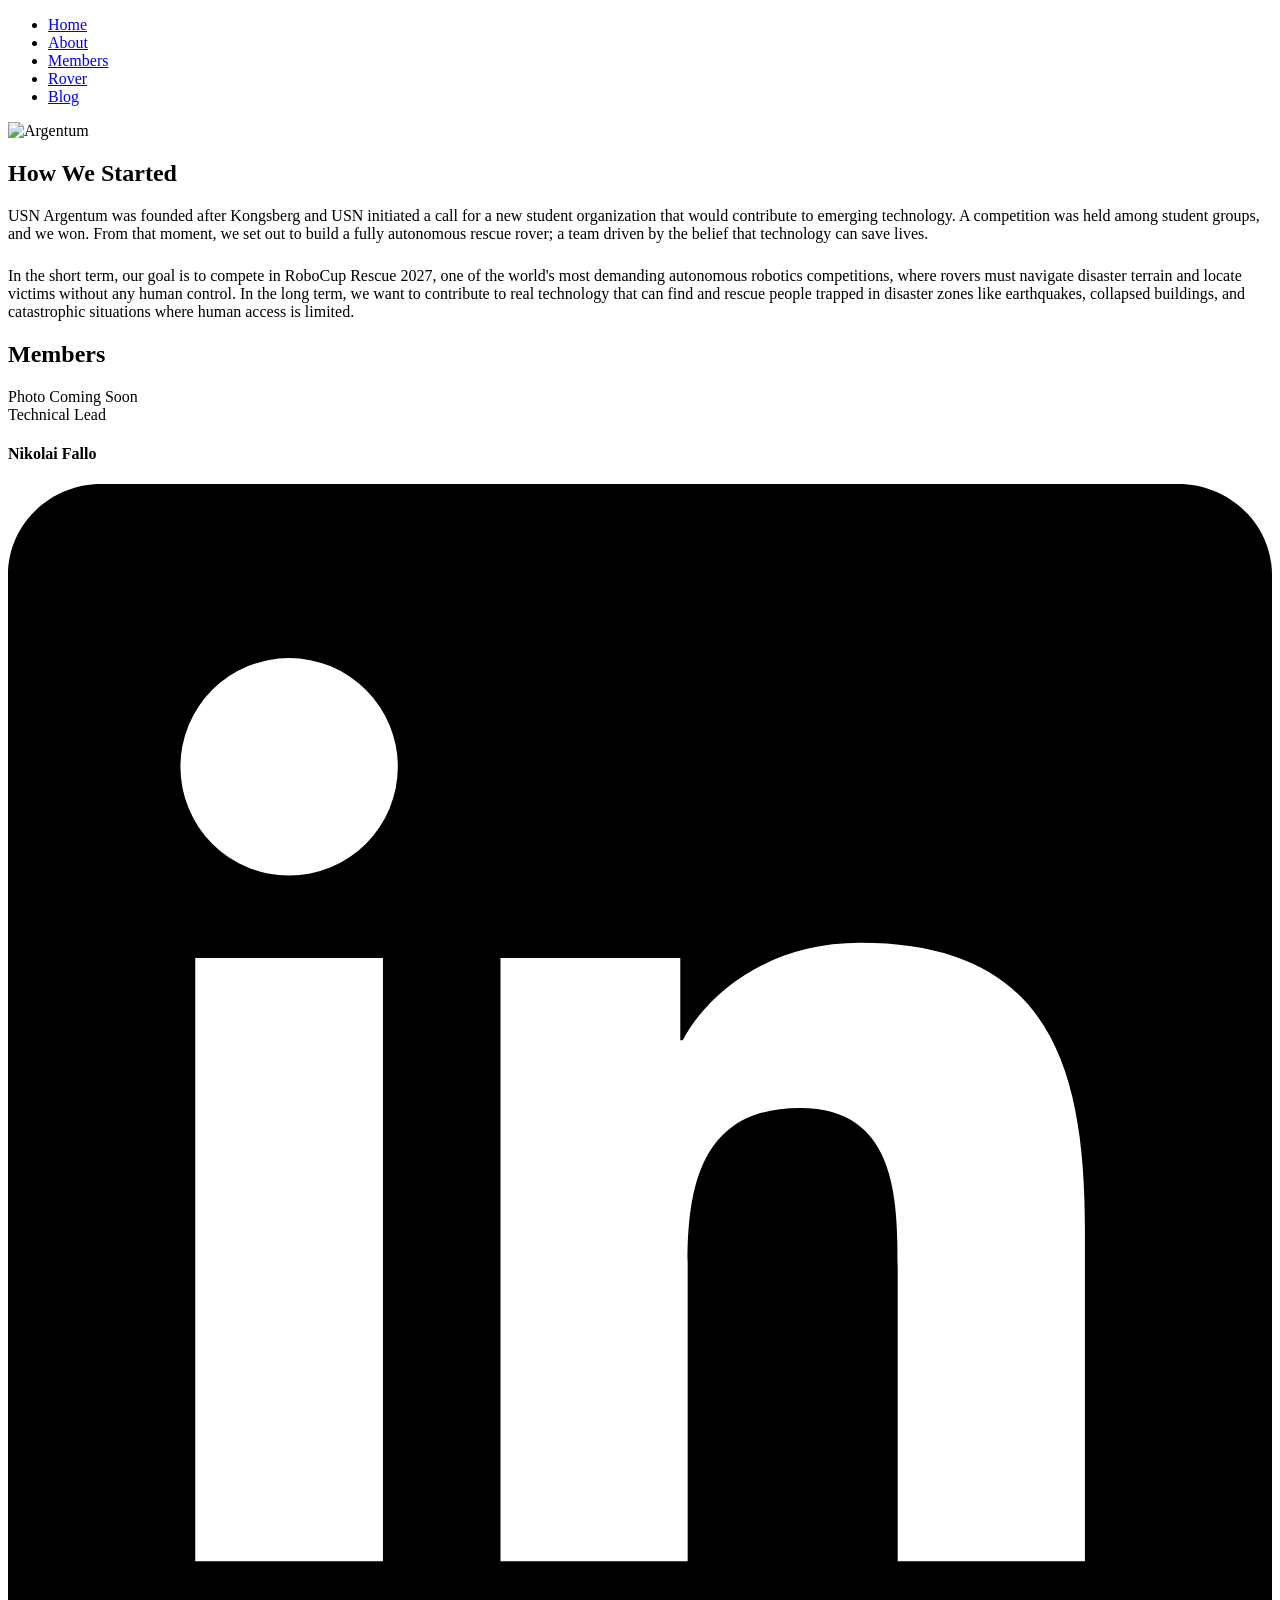
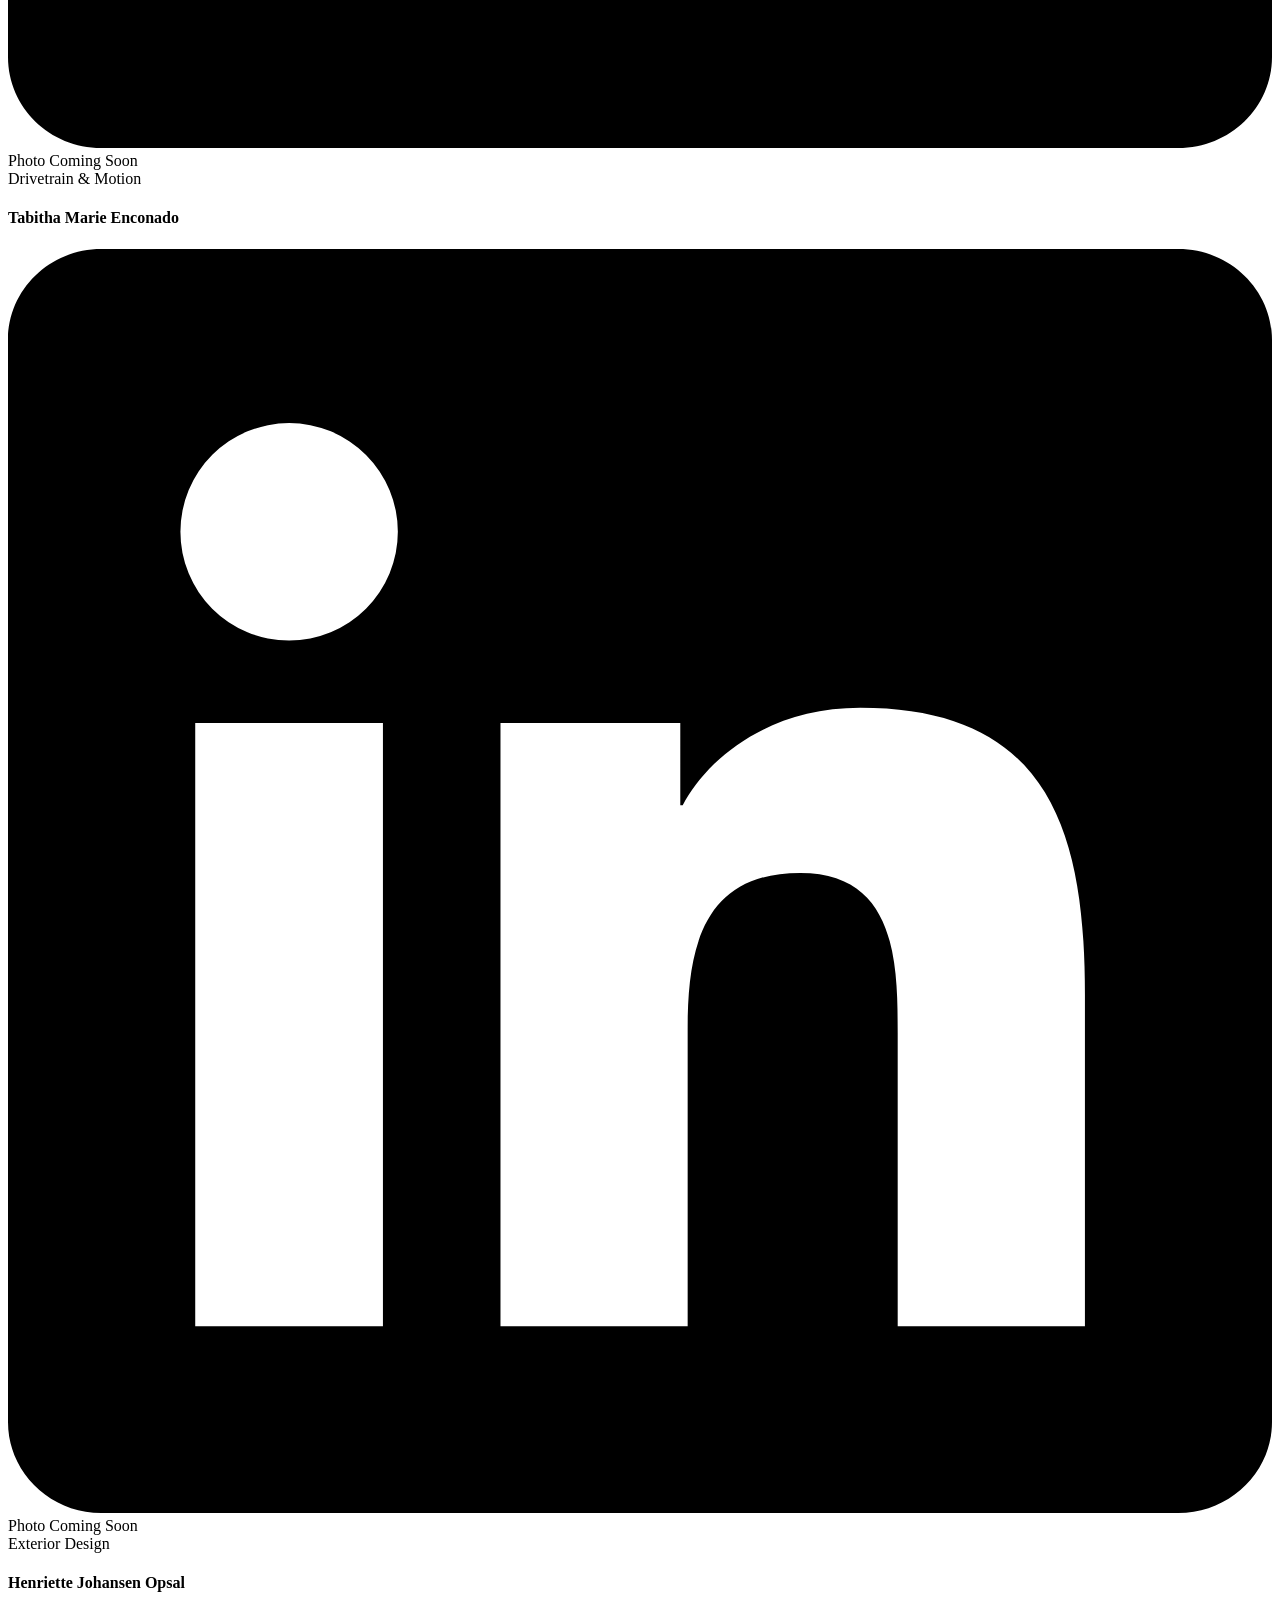
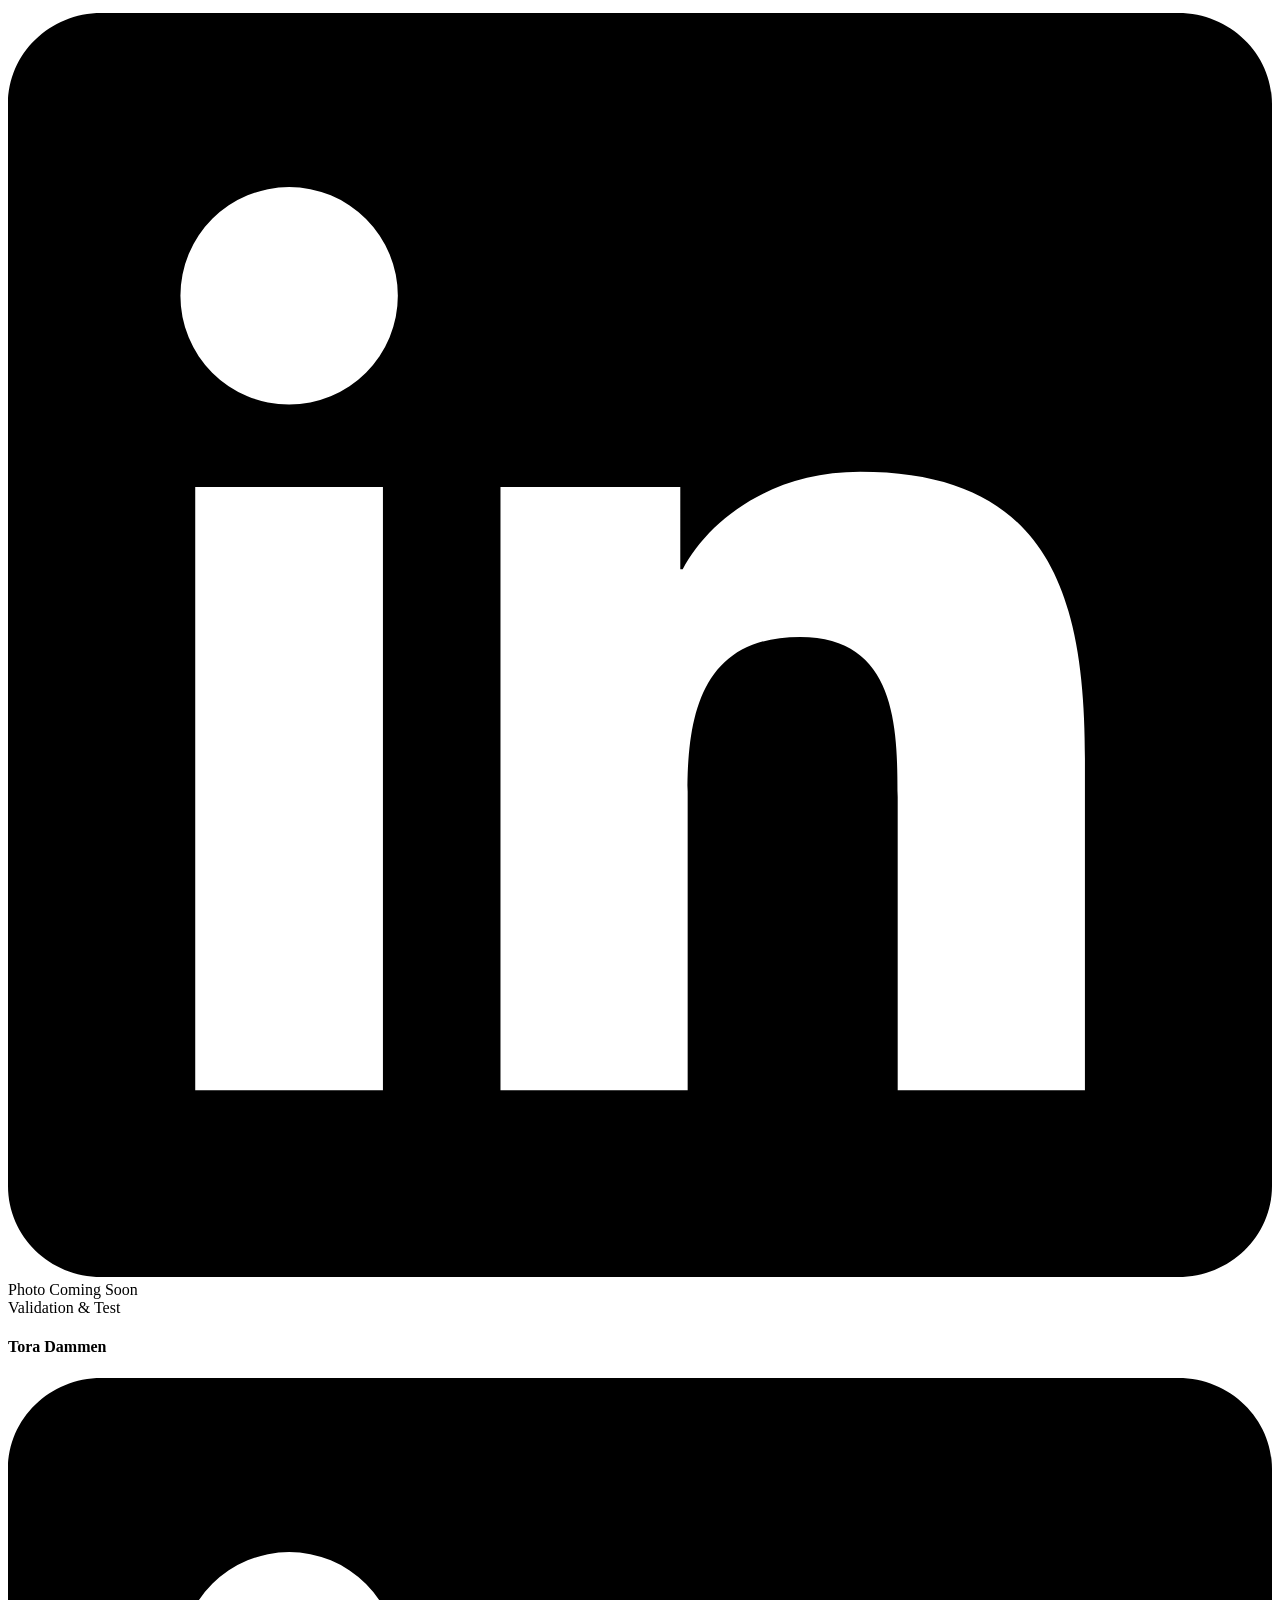
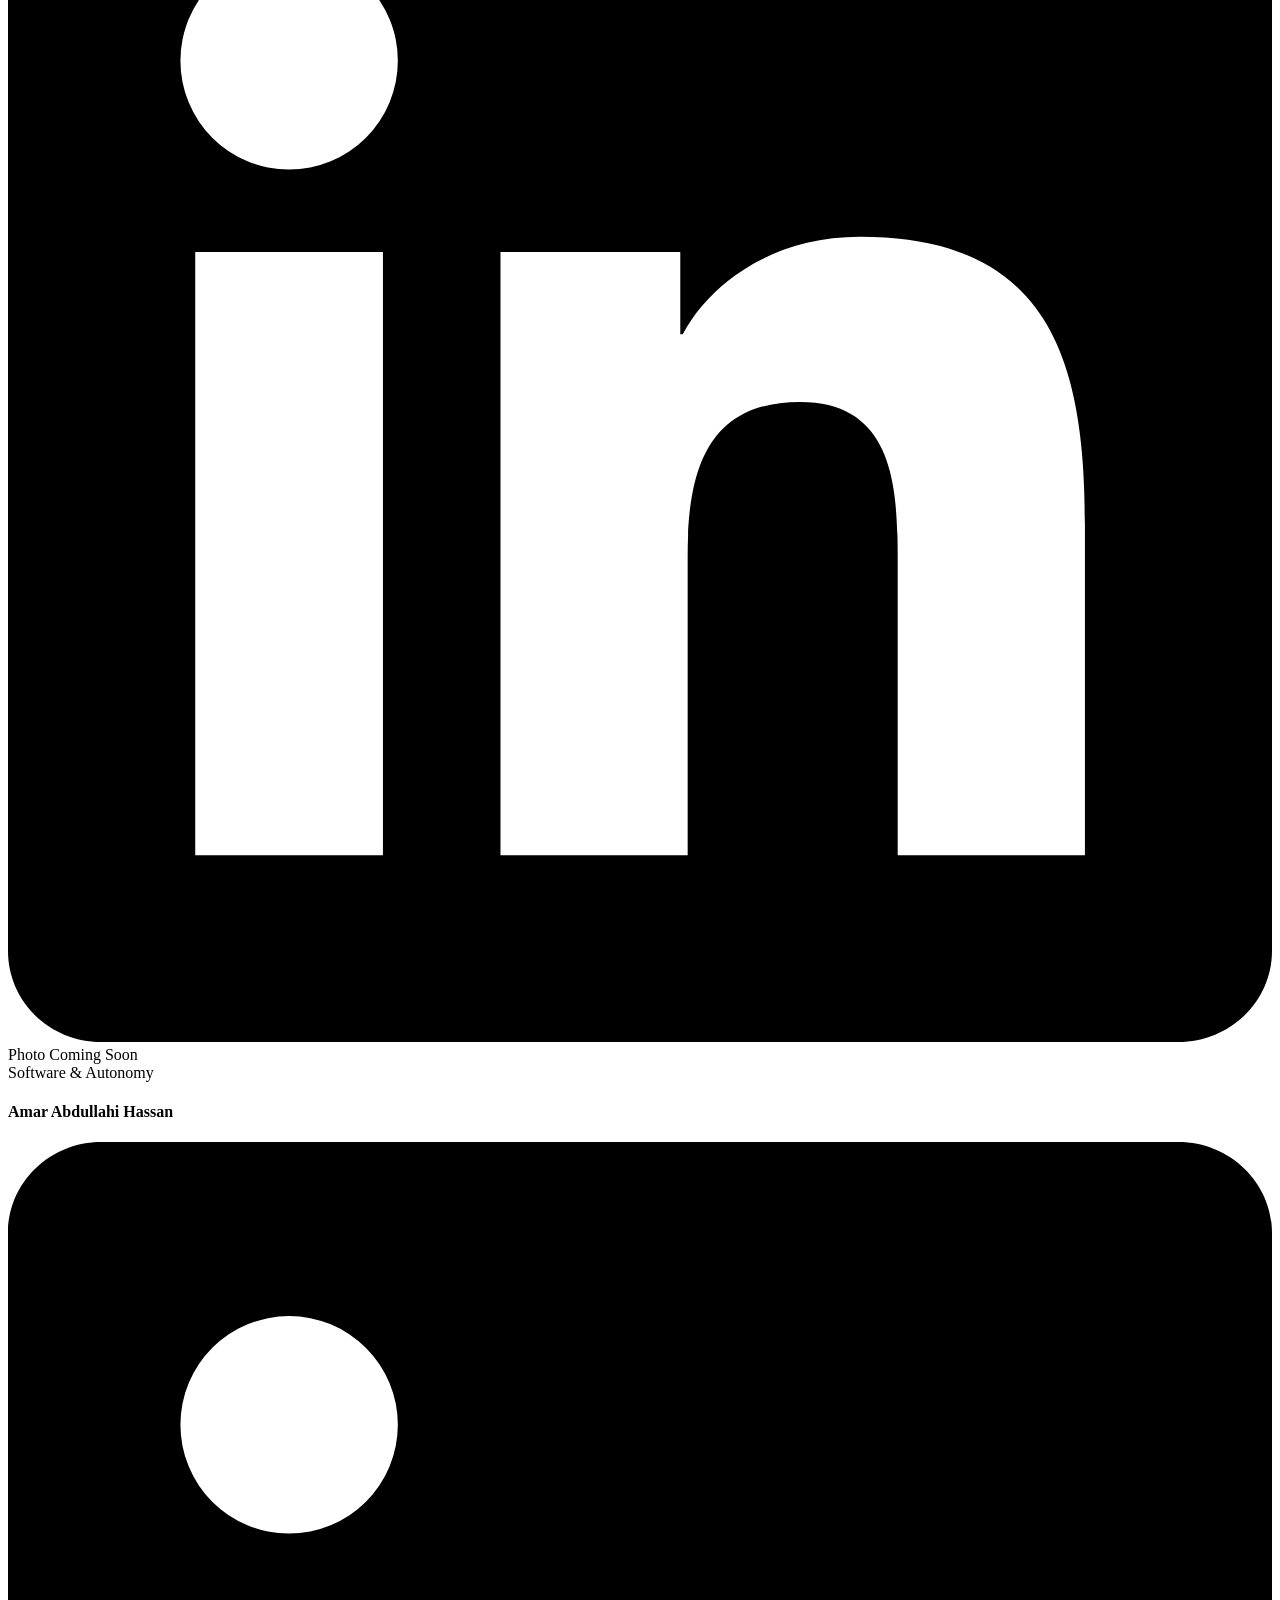
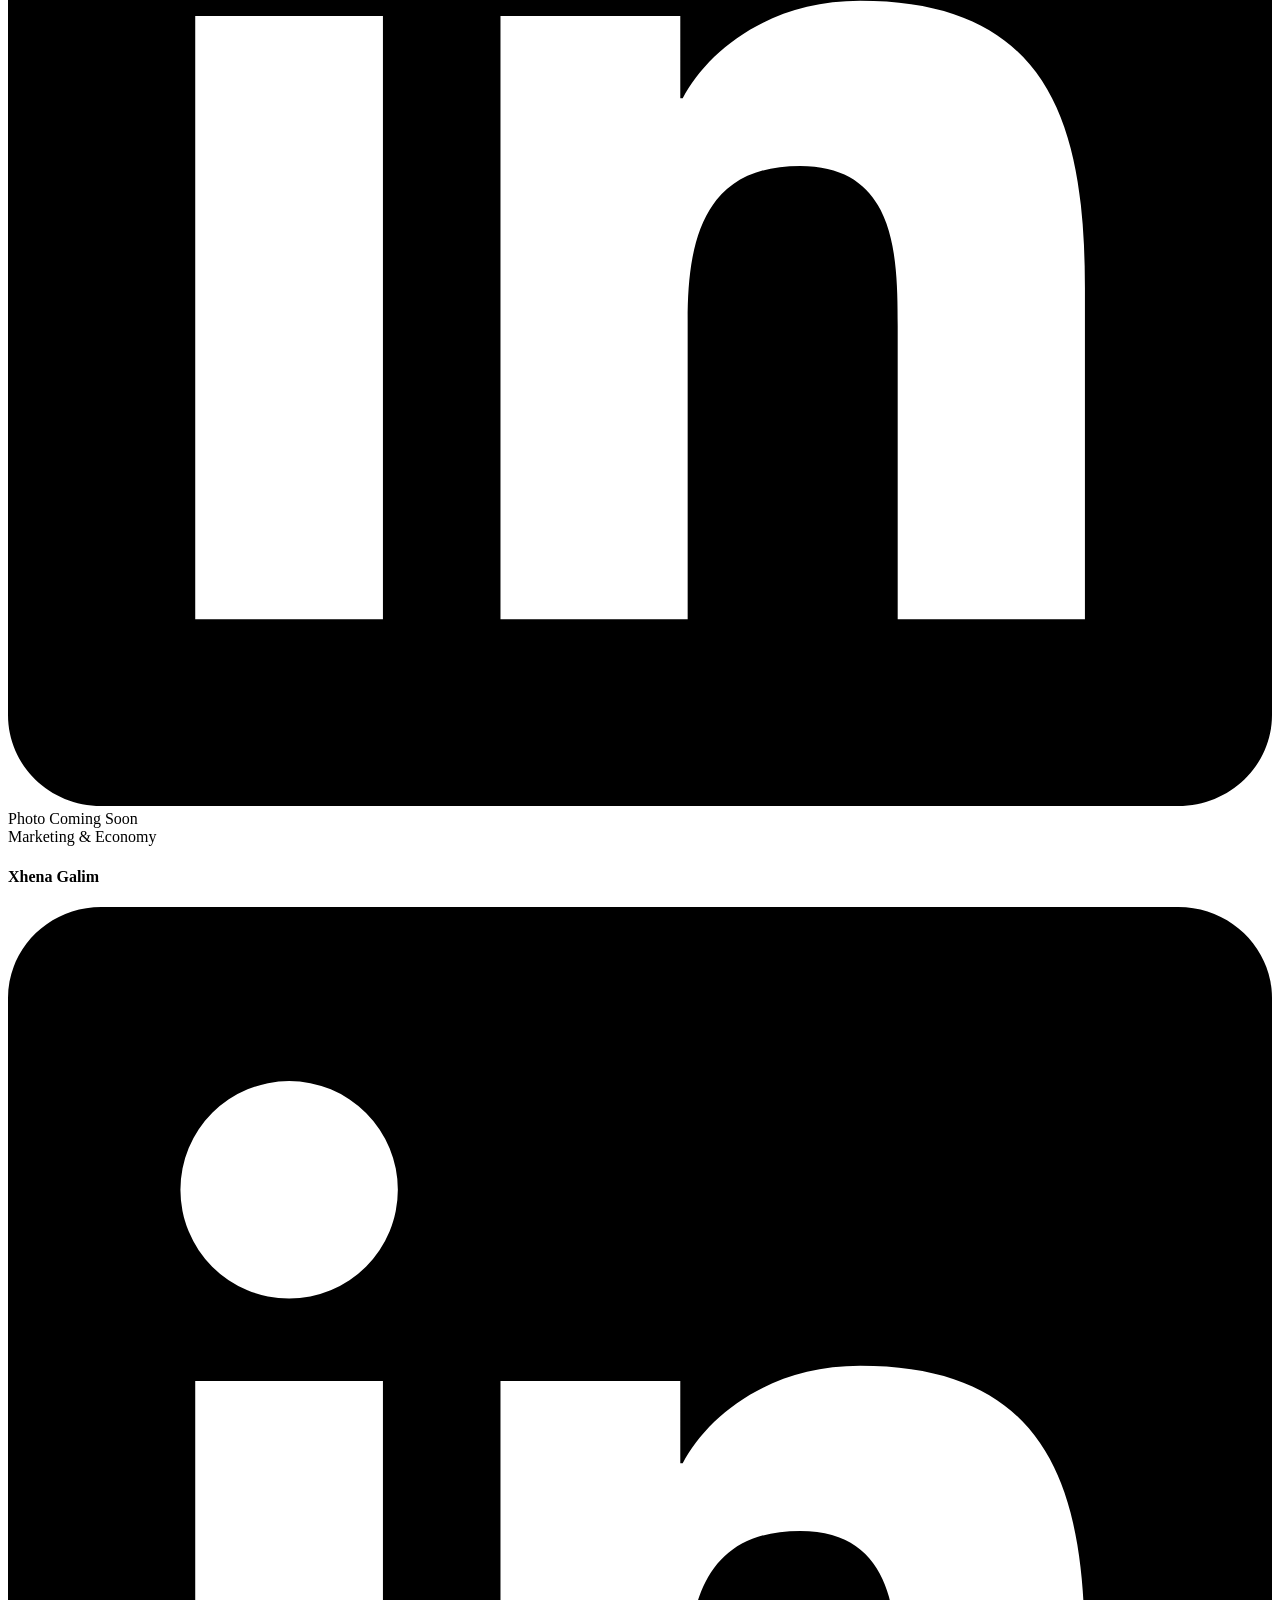
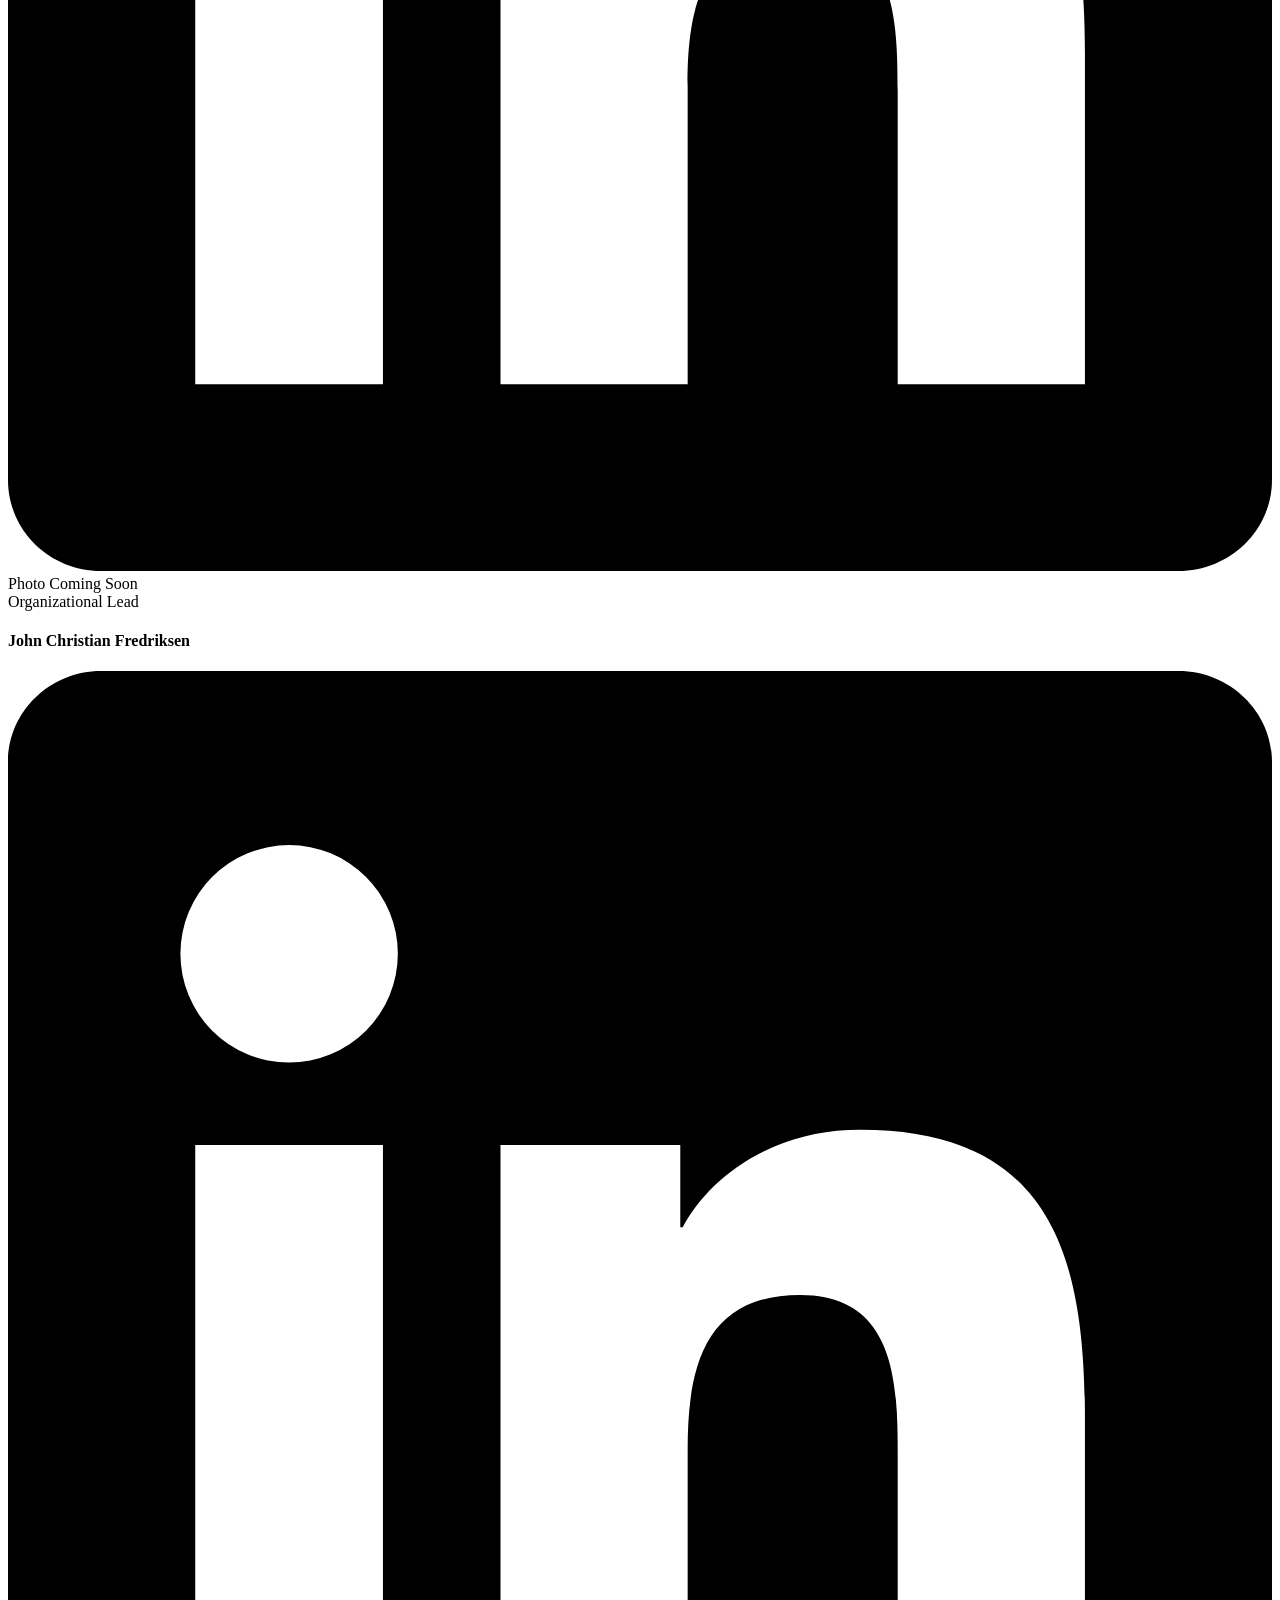
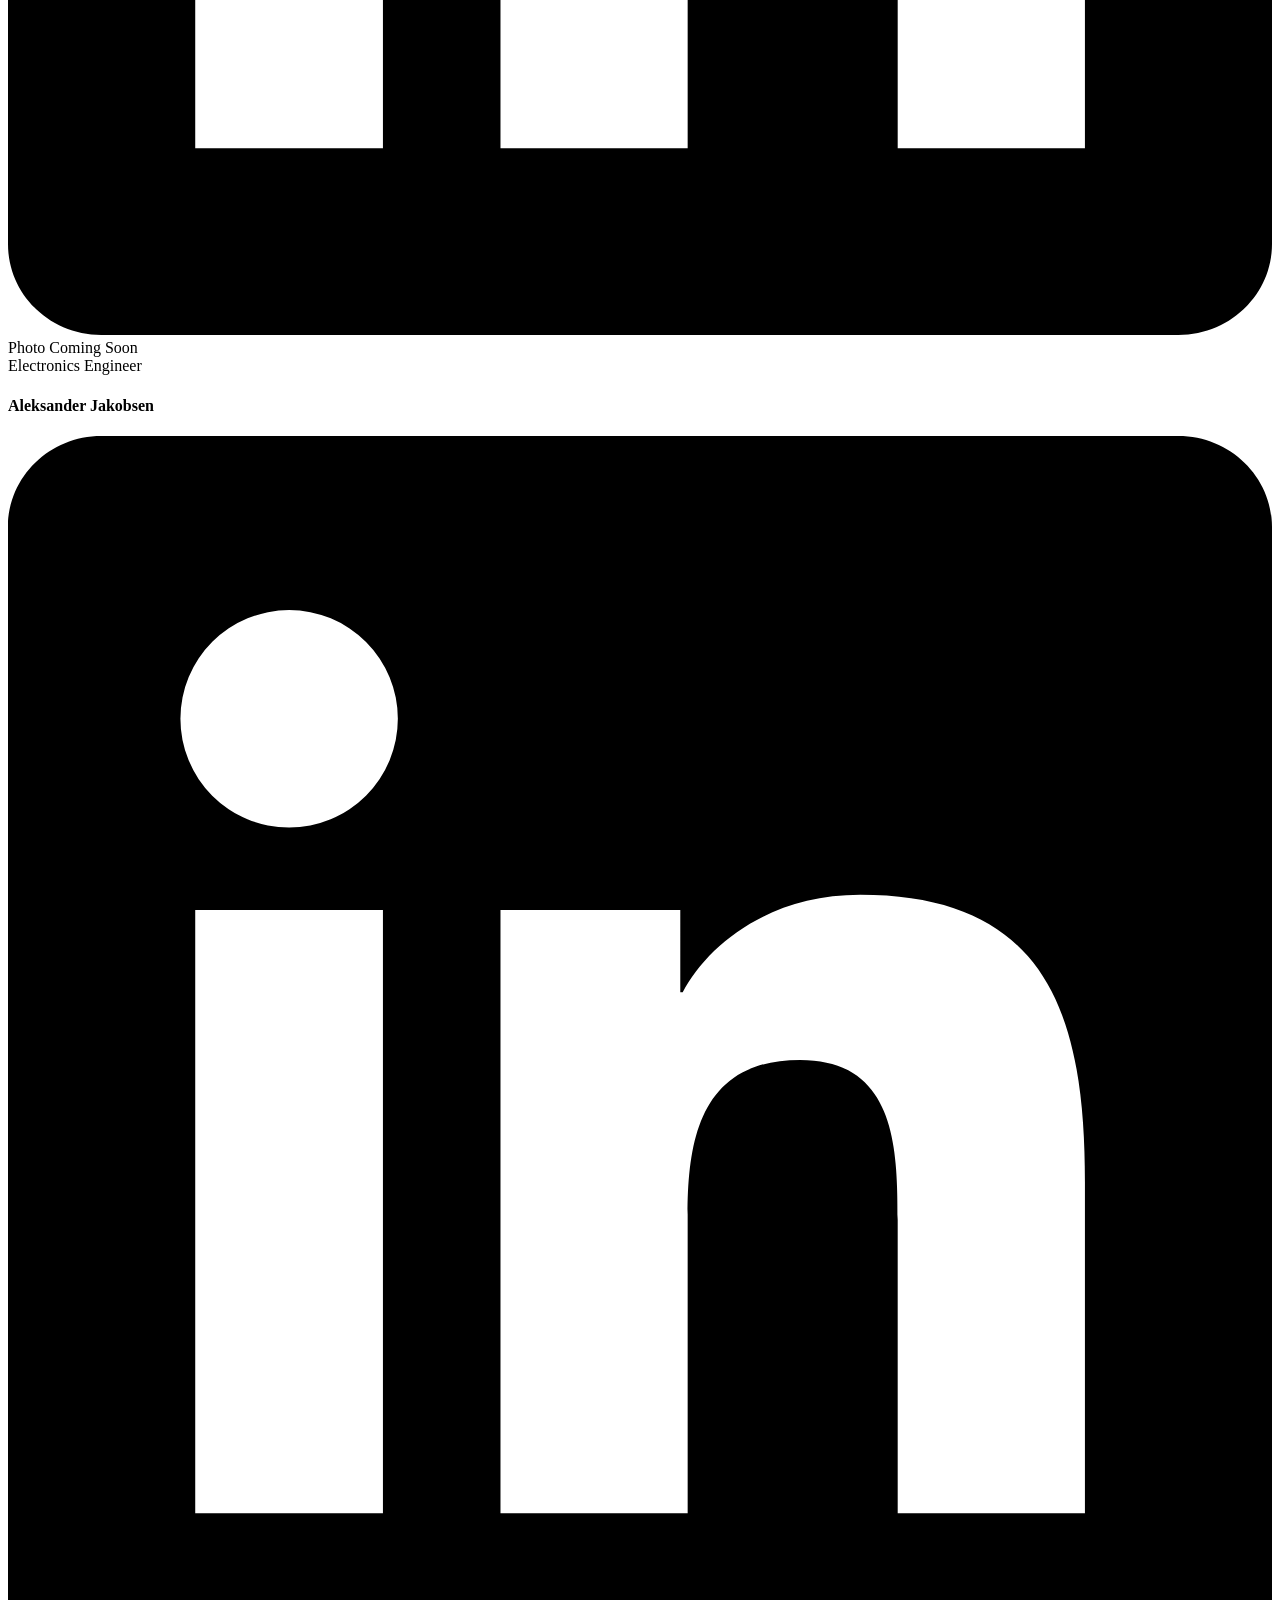
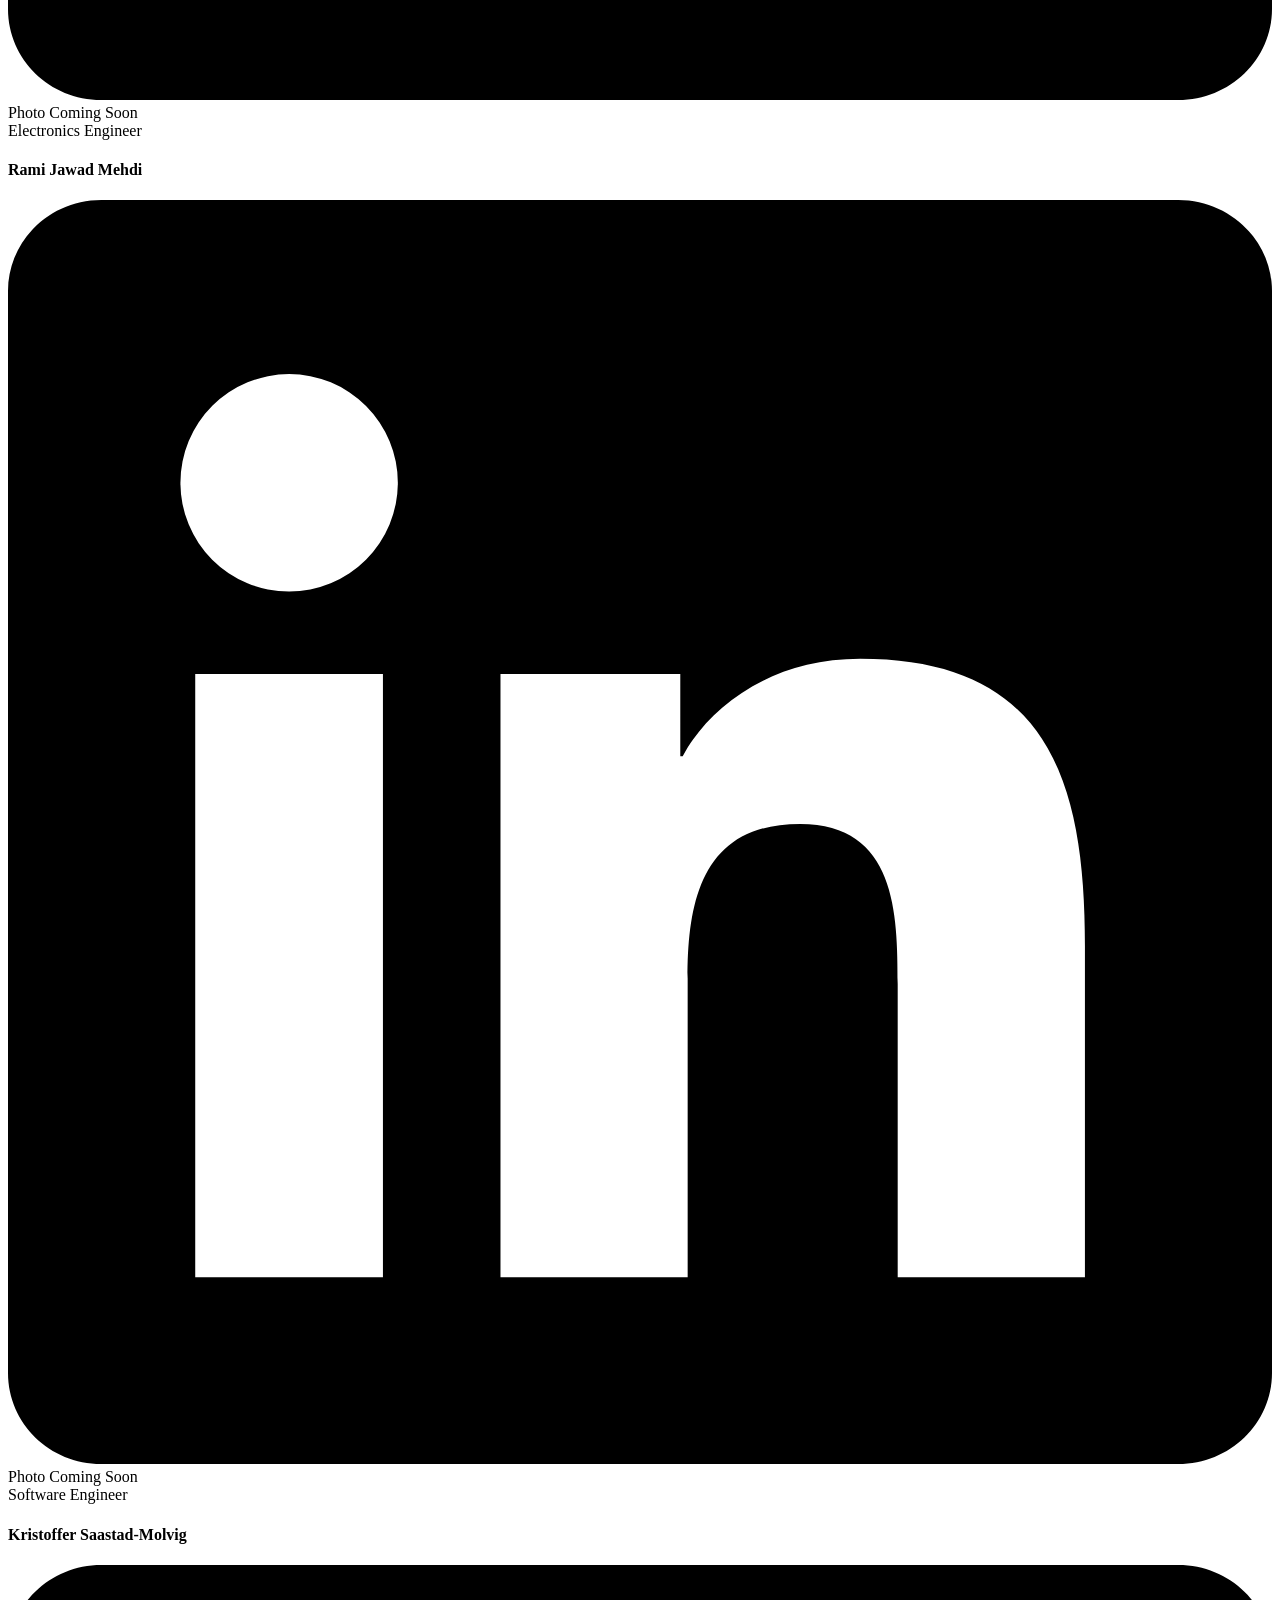
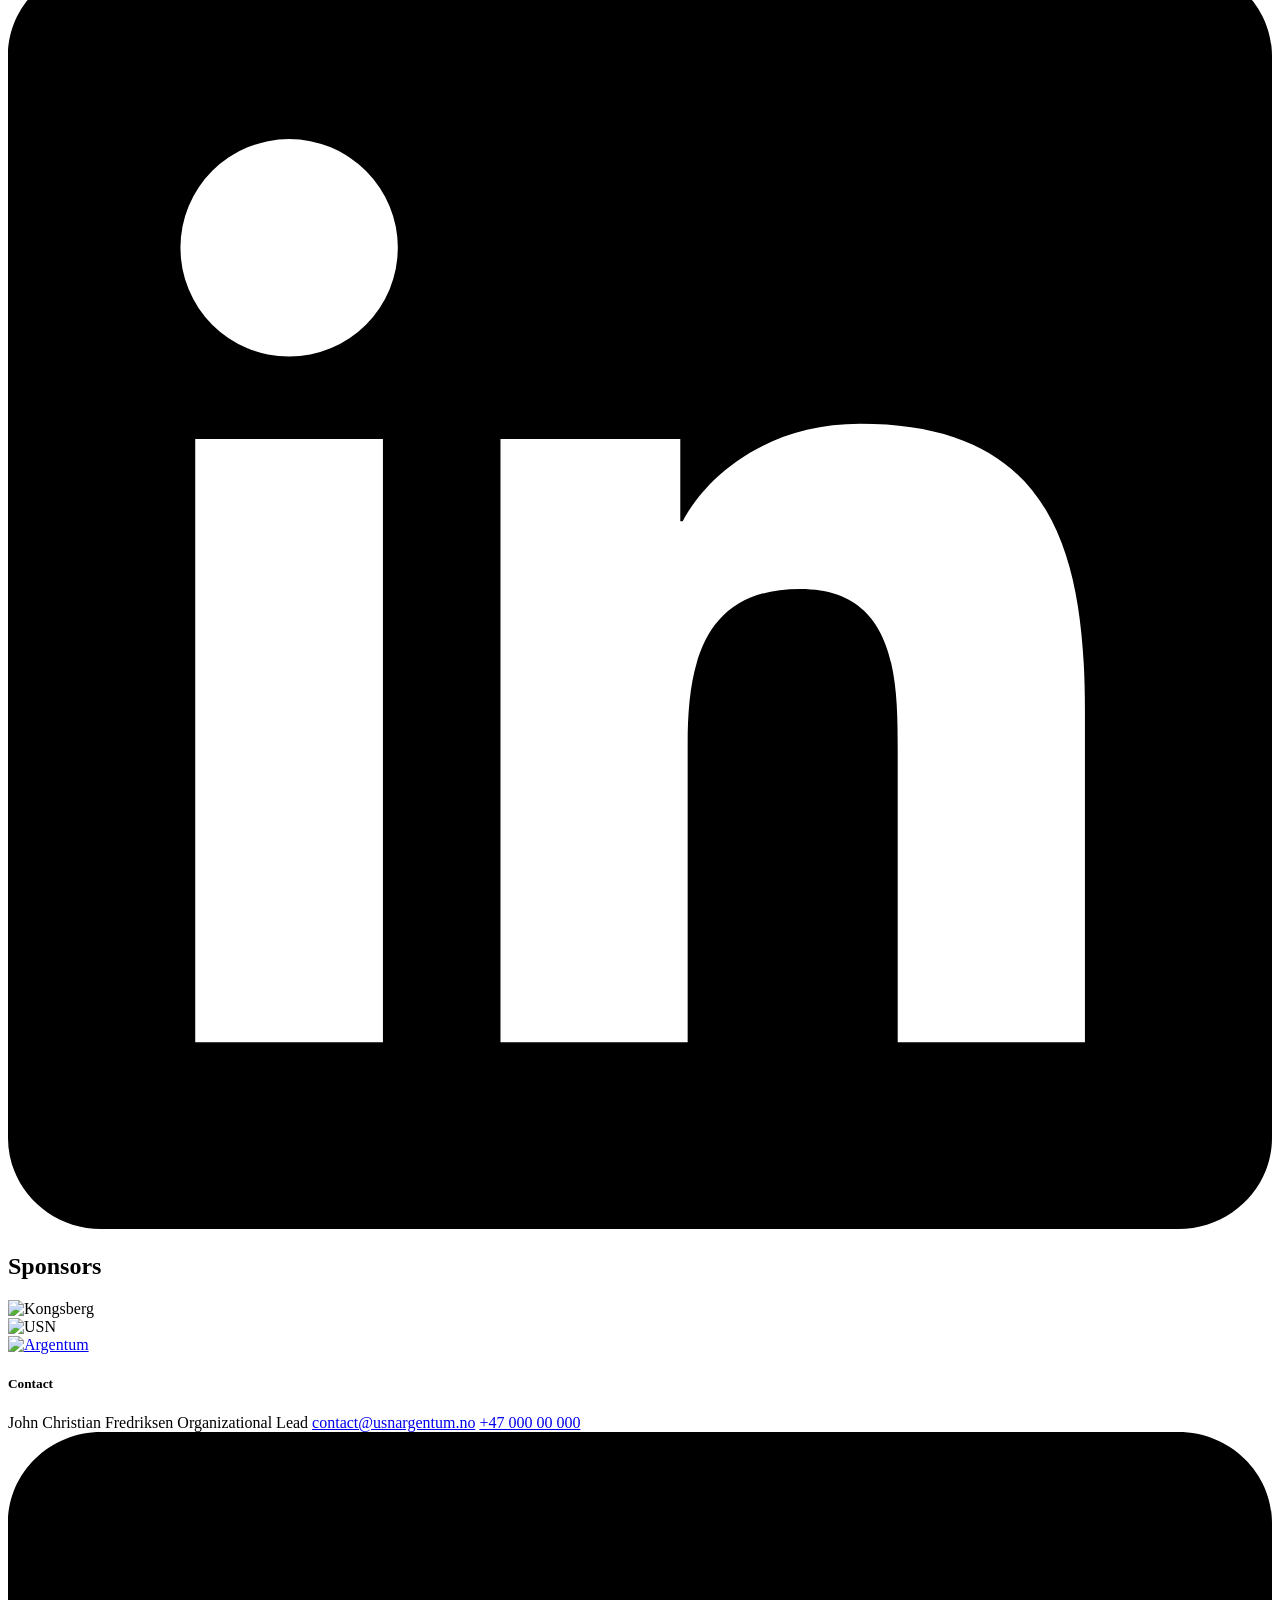
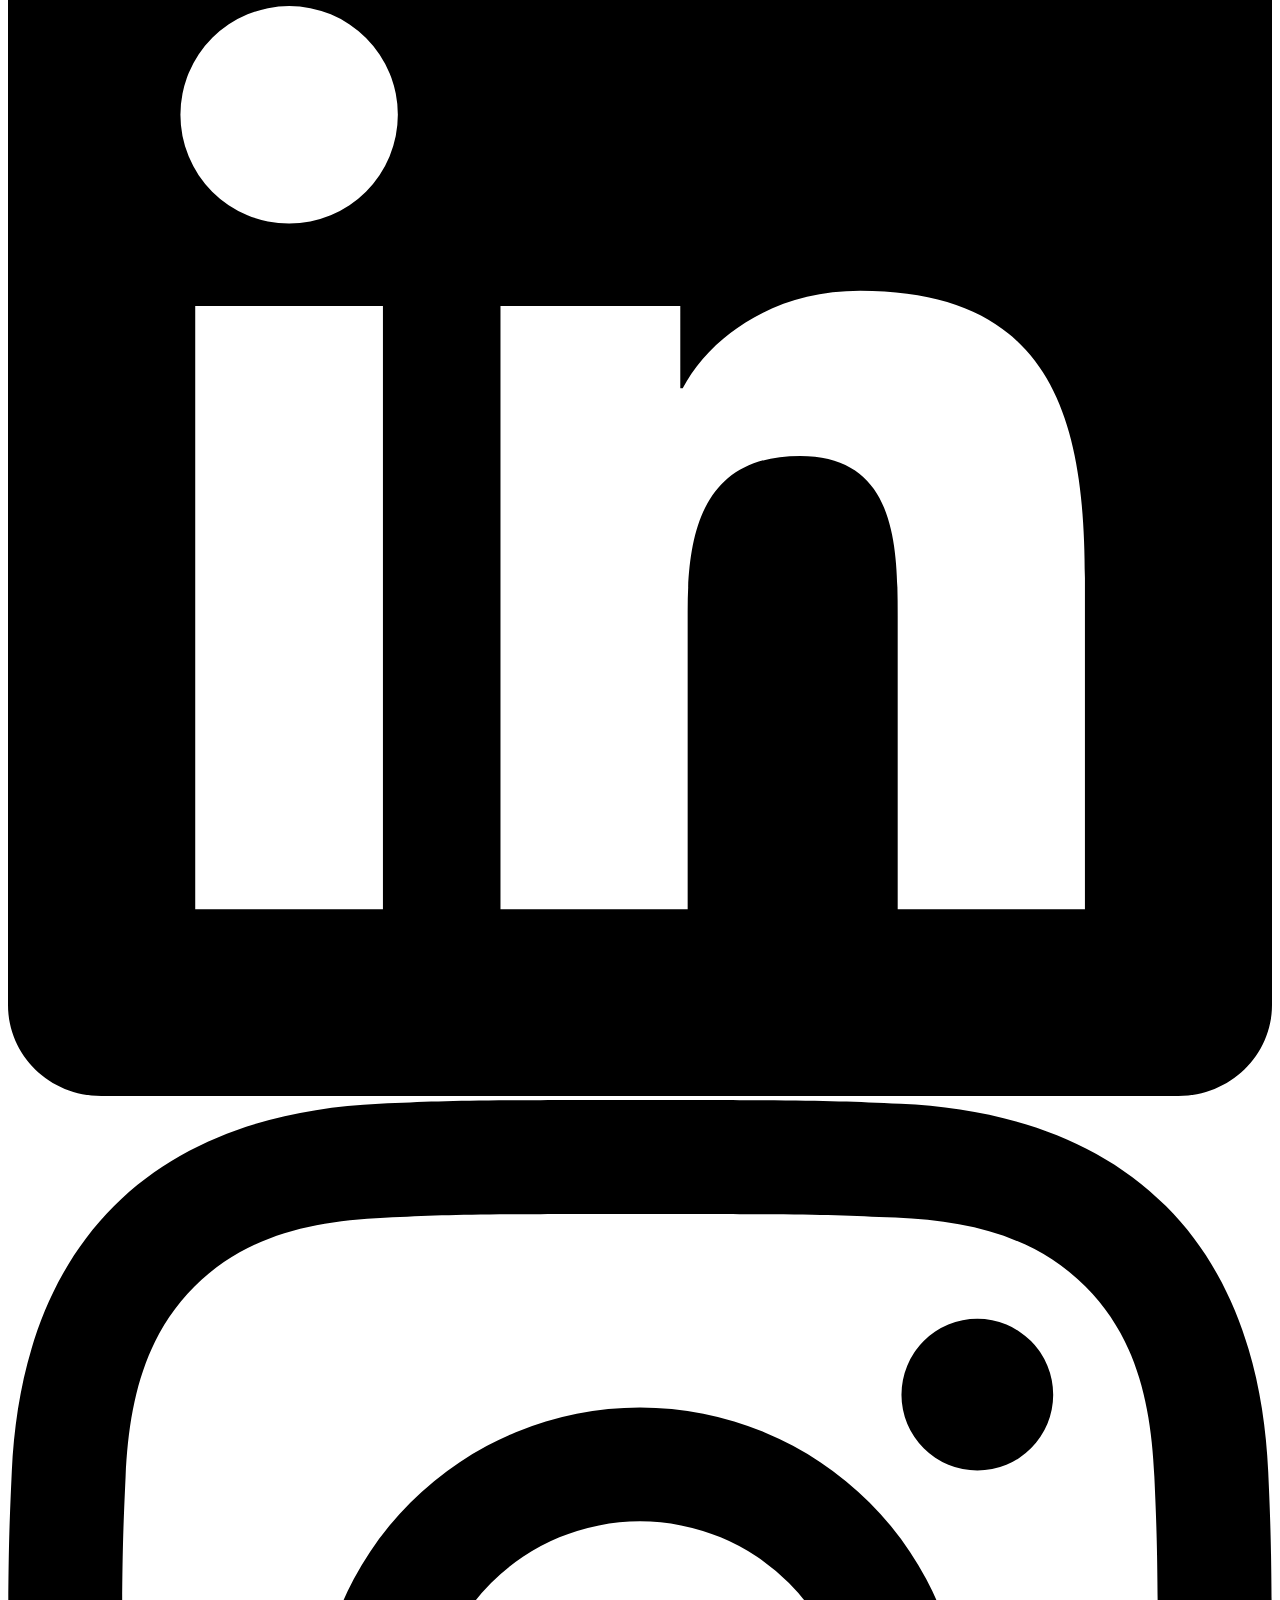
==== index.html @ 182ac5dd "Enter team member names" ====
<!DOCTYPE html>
<html lang="en">
<head>
  <meta charset="UTF-8"/>
  <meta name="viewport" content="width=device-width, initial-scale=1.0"/>
  <title>Argentum | Autonomous Rescue Rover</title>
  <link href="https://fonts.googleapis.com/css2?family=Barlow+Condensed:wght@400;600;700;800&family=Inter:wght@300;400;500;600&display=swap" rel="stylesheet"/>
  <link rel="stylesheet" href="style.css">
</head>
<body>

<!-- NAV -->
<nav>
  <a href="#" class="nav-logo">
  </a>
  <ul class="nav-links">
    <li><a href="#hero">Home</a></li>
    <li><a href="#about-heading">About</a></li>
    <li><a href="#team-heading">Members</a></li>
    <li><a href="rover-3d.html">Rover</a></li>
    <li><a href="#about">Blog</a></li>
  </ul>
  <div class="hamburger" onclick="toggleMenu()">
    <span></span><span></span><span></span>
  </div>
</nav>

<!-- HERO -->
<section id="hero">
  <div class="hero-bg"></div>
  <div class="hero-grid"></div>
  <div class="hero-content">
    <img src="/static/img/logo.svg" alt="Argentum" class="hero-logo"/>
  </div>
</section>

<!-- ABOUT -->
<section id="about">
  <div class="container">
    <div class="about-center reveal">
      <h2 class="section-title" id="about-heading">How We Started</h2>
      <p class="section-body">
        USN Argentum was founded after Kongsberg and USN initiated a call for a new student organization that would contribute to emerging technology. A competition was held among student groups, and we won. From that moment, we set out to build a fully autonomous rescue rover; a team driven by the belief that technology can save lives.
      </p>
      <p class="section-body" style="margin-top:1.5rem;">
        In the short term, our goal is to compete in RoboCup Rescue 2027, one of the world's most demanding autonomous robotics competitions, where rovers must navigate disaster terrain and locate victims without any human control. In the long term, we want to contribute to real technology that can find and rescue people trapped in disaster zones like earthquakes, collapsed buildings, and catastrophic situations where human access is limited.
      </p>
    </div>
  </div>
</section>

<!-- TEAM -->
<section id="team">
  <div class="container">
    <div class="team-intro reveal">
      <h2 class="section-title" id="team-heading">Members</h2>
    </div>
  </div>

  <div class="team-ticker-wrap">
    <div class="team-ticker" id="teamTicker">

      <div class="team-card">
        <div class="team-card-photo">
          <img src="/static/img/team_members/photo-nikolai.jpg" alt="" onerror="this.style.display='none';this.nextElementSibling.style.display='flex';"/>
          <div class="photo-placeholder" style="display:none;">Photo Coming Soon</div>
          <span class="team-card-role-badge">Technical Lead</span>
        </div>
        <h4>Nikolai Fallo</h4>
        <div class="team-card-icons">
          <a href="#" class="team-card-icon-btn" title="LinkedIn"><svg viewBox="0 0 24 24"><path d="M20.447 20.452h-3.554v-5.569c0-1.328-.027-3.037-1.852-3.037-1.853 0-2.136 1.445-2.136 2.939v5.667H9.351V9h3.414v1.561h.046c.477-.9 1.637-1.85 3.37-1.85 3.601 0 4.267 2.37 4.267 5.455v6.286zM5.337 7.433a2.062 2.062 0 0 1-2.063-2.065 2.064 2.064 0 1 1 2.063 2.065zm1.782 13.019H3.555V9h3.564v11.452zM22.225 0H1.771C.792 0 0 .774 0 1.729v20.542C0 23.227.792 24 1.771 24h20.451C23.2 24 24 23.227 24 22.271V1.729C24 .774 23.2 0 22.222 0h.003z"/></svg></a>
        </div>
      </div>

      <div class="team-card">
        <div class="team-card-photo">
          <img src="/static/img/team_members/photo-tabitha.jpg" alt="" onerror="this.style.display='none';this.nextElementSibling.style.display='flex';"/>
          <div class="photo-placeholder" style="display:none;">Photo Coming Soon</div>
          <span class="team-card-role-badge">Drivetrain & Motion</span>
        </div>
        <h4>Tabitha Marie Enconado</h4>
        <div class="team-card-icons">
          <a href="#" class="team-card-icon-btn" title="LinkedIn"><svg viewBox="0 0 24 24"><path d="M20.447 20.452h-3.554v-5.569c0-1.328-.027-3.037-1.852-3.037-1.853 0-2.136 1.445-2.136 2.939v5.667H9.351V9h3.414v1.561h.046c.477-.9 1.637-1.85 3.37-1.85 3.601 0 4.267 2.37 4.267 5.455v6.286zM5.337 7.433a2.062 2.062 0 0 1-2.063-2.065 2.064 2.064 0 1 1 2.063 2.065zm1.782 13.019H3.555V9h3.564v11.452zM22.225 0H1.771C.792 0 0 .774 0 1.729v20.542C0 23.227.792 24 1.771 24h20.451C23.2 24 24 23.227 24 22.271V1.729C24 .774 23.2 0 22.222 0h.003z"/></svg></a>
        </div>
      </div>

      <div class="team-card">
        <div class="team-card-photo">
          <img src="/static/img/team_members/photo-henriette.jpg" alt="" onerror="this.style.display='none';this.nextElementSibling.style.display='flex';"/>
          <div class="photo-placeholder" style="display:none;">Photo Coming Soon</div>
          <span class="team-card-role-badge">Exterior Design</span>
        </div>
        <h4>Henriette Johansen Opsal</h4>
        <div class="team-card-icons">
          <a href="#" class="team-card-icon-btn" title="LinkedIn"><svg viewBox="0 0 24 24"><path d="M20.447 20.452h-3.554v-5.569c0-1.328-.027-3.037-1.852-3.037-1.853 0-2.136 1.445-2.136 2.939v5.667H9.351V9h3.414v1.561h.046c.477-.9 1.637-1.85 3.37-1.85 3.601 0 4.267 2.37 4.267 5.455v6.286zM5.337 7.433a2.062 2.062 0 0 1-2.063-2.065 2.064 2.064 0 1 1 2.063 2.065zm1.782 13.019H3.555V9h3.564v11.452zM22.225 0H1.771C.792 0 0 .774 0 1.729v20.542C0 23.227.792 24 1.771 24h20.451C23.2 24 24 23.227 24 22.271V1.729C24 .774 23.2 0 22.222 0h.003z"/></svg></a>
        </div>
      </div>

      <div class="team-card">
        <div class="team-card-photo">
          <img src="/static/img/team_members/photo-tora.jpg" alt="" onerror="this.style.display='none';this.nextElementSibling.style.display='flex';"/>
          <div class="photo-placeholder" style="display:none;">Photo Coming Soon</div>
          <span class="team-card-role-badge">Validation & Test</span>
        </div>
        <h4>Tora Dammen</h4>
        <div class="team-card-icons">
          <a href="#" class="team-card-icon-btn" title="LinkedIn"><svg viewBox="0 0 24 24"><path d="M20.447 20.452h-3.554v-5.569c0-1.328-.027-3.037-1.852-3.037-1.853 0-2.136 1.445-2.136 2.939v5.667H9.351V9h3.414v1.561h.046c.477-.9 1.637-1.85 3.37-1.85 3.601 0 4.267 2.37 4.267 5.455v6.286zM5.337 7.433a2.062 2.062 0 0 1-2.063-2.065 2.064 2.064 0 1 1 2.063 2.065zm1.782 13.019H3.555V9h3.564v11.452zM22.225 0H1.771C.792 0 0 .774 0 1.729v20.542C0 23.227.792 24 1.771 24h20.451C23.2 24 24 23.227 24 22.271V1.729C24 .774 23.2 0 22.222 0h.003z"/></svg></a>
        </div>
      </div>

      <div class="team-card">
        <div class="team-card-photo">
          <img src="/static/img/team_members/photo-amar.jpg" alt="" onerror="this.style.display='none';this.nextElementSibling.style.display='flex';"/>
          <div class="photo-placeholder" style="display:none;">Photo Coming Soon</div>
          <span class="team-card-role-badge">Software & Autonomy</span>
        </div>
        <h4>Amar Abdullahi Hassan</h4>
        <div class="team-card-icons">
          <a href="#" class="team-card-icon-btn" title="LinkedIn"><svg viewBox="0 0 24 24"><path d="M20.447 20.452h-3.554v-5.569c0-1.328-.027-3.037-1.852-3.037-1.853 0-2.136 1.445-2.136 2.939v5.667H9.351V9h3.414v1.561h.046c.477-.9 1.637-1.85 3.37-1.85 3.601 0 4.267 2.37 4.267 5.455v6.286zM5.337 7.433a2.062 2.062 0 0 1-2.063-2.065 2.064 2.064 0 1 1 2.063 2.065zm1.782 13.019H3.555V9h3.564v11.452zM22.225 0H1.771C.792 0 0 .774 0 1.729v20.542C0 23.227.792 24 1.771 24h20.451C23.2 24 24 23.227 24 22.271V1.729C24 .774 23.2 0 22.222 0h.003z"/></svg></a>
        </div>
      </div>

      <div class="team-card">
        <div class="team-card-photo">
          <img src="/static/img/team_members/photo-xhena.jpg" alt="" onerror="this.style.display='none';this.nextElementSibling.style.display='flex';"/>
          <div class="photo-placeholder" style="display:none;">Photo Coming Soon</div>
          <span class="team-card-role-badge">Marketing & Economy</span>
        </div>
        <h4>Xhena Galim</h4>
        <div class="team-card-icons">
          <a href="#" class="team-card-icon-btn" title="LinkedIn"><svg viewBox="0 0 24 24"><path d="M20.447 20.452h-3.554v-5.569c0-1.328-.027-3.037-1.852-3.037-1.853 0-2.136 1.445-2.136 2.939v5.667H9.351V9h3.414v1.561h.046c.477-.9 1.637-1.85 3.37-1.85 3.601 0 4.267 2.37 4.267 5.455v6.286zM5.337 7.433a2.062 2.062 0 0 1-2.063-2.065 2.064 2.064 0 1 1 2.063 2.065zm1.782 13.019H3.555V9h3.564v11.452zM22.225 0H1.771C.792 0 0 .774 0 1.729v20.542C0 23.227.792 24 1.771 24h20.451C23.2 24 24 23.227 24 22.271V1.729C24 .774 23.2 0 22.222 0h.003z"/></svg></a>
        </div>
      </div>

      <div class="team-card">
        <div class="team-card-photo">
          <img src="/static/img/team_members/photo-john.jpg" alt="" onerror="this.style.display='none';this.nextElementSibling.style.display='flex';"/>
          <div class="photo-placeholder" style="display:none;">Photo Coming Soon</div>
          <span class="team-card-role-badge">Organizational Lead</span>
        </div>
        <h4>John Christian Fredriksen</h4>
        <div class="team-card-icons">
          <a href="#" class="team-card-icon-btn" title="LinkedIn"><svg viewBox="0 0 24 24"><path d="M20.447 20.452h-3.554v-5.569c0-1.328-.027-3.037-1.852-3.037-1.853 0-2.136 1.445-2.136 2.939v5.667H9.351V9h3.414v1.561h.046c.477-.9 1.637-1.85 3.37-1.85 3.601 0 4.267 2.37 4.267 5.455v6.286zM5.337 7.433a2.062 2.062 0 0 1-2.063-2.065 2.064 2.064 0 1 1 2.063 2.065zm1.782 13.019H3.555V9h3.564v11.452zM22.225 0H1.771C.792 0 0 .774 0 1.729v20.542C0 23.227.792 24 1.771 24h20.451C23.2 24 24 23.227 24 22.271V1.729C24 .774 23.2 0 22.222 0h.003z"/></svg></a>
        </div>
      </div>

      <div class="team-card">
        <div class="team-card-photo">
          <img src="/static/img/team_members/photo-aleksander.jpg" alt="" onerror="this.style.display='none';this.nextElementSibling.style.display='flex';"/>
          <div class="photo-placeholder" style="display:none;">Photo Coming Soon</div>
          <span class="team-card-role-badge">Electronics Engineer</span>
        </div>
        <h4>Aleksander Jakobsen</h4>
        <div class="team-card-icons">
          <a href="#" class="team-card-icon-btn" title="LinkedIn"><svg viewBox="0 0 24 24"><path d="M20.447 20.452h-3.554v-5.569c0-1.328-.027-3.037-1.852-3.037-1.853 0-2.136 1.445-2.136 2.939v5.667H9.351V9h3.414v1.561h.046c.477-.9 1.637-1.85 3.37-1.85 3.601 0 4.267 2.37 4.267 5.455v6.286zM5.337 7.433a2.062 2.062 0 0 1-2.063-2.065 2.064 2.064 0 1 1 2.063 2.065zm1.782 13.019H3.555V9h3.564v11.452zM22.225 0H1.771C.792 0 0 .774 0 1.729v20.542C0 23.227.792 24 1.771 24h20.451C23.2 24 24 23.227 24 22.271V1.729C24 .774 23.2 0 22.222 0h.003z"/></svg></a>
        </div>
      </div>

      <div class="team-card">
        <div class="team-card-photo">
          <img src="/static/img/team_members/photo-rami.jpg" alt="" onerror="this.style.display='none';this.nextElementSibling.style.display='flex';"/>
          <div class="photo-placeholder" style="display:none;">Photo Coming Soon</div>
          <span class="team-card-role-badge">Electronics Engineer</span>
        </div>
        <h4>Rami Jawad Mehdi</h4>
        <div class="team-card-icons">
          <a href="#" class="team-card-icon-btn" title="LinkedIn"><svg viewBox="0 0 24 24"><path d="M20.447 20.452h-3.554v-5.569c0-1.328-.027-3.037-1.852-3.037-1.853 0-2.136 1.445-2.136 2.939v5.667H9.351V9h3.414v1.561h.046c.477-.9 1.637-1.85 3.37-1.85 3.601 0 4.267 2.37 4.267 5.455v6.286zM5.337 7.433a2.062 2.062 0 0 1-2.063-2.065 2.064 2.064 0 1 1 2.063 2.065zm1.782 13.019H3.555V9h3.564v11.452zM22.225 0H1.771C.792 0 0 .774 0 1.729v20.542C0 23.227.792 24 1.771 24h20.451C23.2 24 24 23.227 24 22.271V1.729C24 .774 23.2 0 22.222 0h.003z"/></svg></a>
        </div>
      </div>

      <div class="team-card">
        <div class="team-card-photo">
          <img src="/static/img/team_members/photo-kristoffer.jpg" alt="" onerror="this.style.display='none';this.nextElementSibling.style.display='flex';"/>
          <div class="photo-placeholder" style="display:none;">Photo Coming Soon</div>
          <span class="team-card-role-badge">Software Engineer</span>
        </div>
        <h4>Kristoffer Saastad-Molvig</h4>
        <div class="team-card-icons">
          <a href="#" class="team-card-icon-btn" title="LinkedIn"><svg viewBox="0 0 24 24"><path d="M20.447 20.452h-3.554v-5.569c0-1.328-.027-3.037-1.852-3.037-1.853 0-2.136 1.445-2.136 2.939v5.667H9.351V9h3.414v1.561h.046c.477-.9 1.637-1.85 3.37-1.85 3.601 0 4.267 2.37 4.267 5.455v6.286zM5.337 7.433a2.062 2.062 0 0 1-2.063-2.065 2.064 2.064 0 1 1 2.063 2.065zm1.782 13.019H3.555V9h3.564v11.452zM22.225 0H1.771C.792 0 0 .774 0 1.729v20.542C0 23.227.792 24 1.771 24h20.451C23.2 24 24 23.227 24 22.271V1.729C24 .774 23.2 0 22.222 0h.003z"/></svg></a>
        </div>
      </div>

    </div>
  </div>
</section>

<!-- SPONSORS -->
<section id="sponsors">
  <div class="container reveal">
    <div class="sponsors-center">
      <h2 class="section-title" id="sponsors-heading">Sponsors</h2>
      <div class="sponsor-logos">
        <div class="sponsor-logo-item primary">
          <img src="/static/img/kongsberg-w.svg" alt="Kongsberg" style="filter:none;"/>
        </div>
        <div class="sponsor-logo-item secondary">
          <img src="/static/img/USN-logo_hvit_medTekst.png" alt="USN"/>
        </div>
      </div>
    </div>
  </div>
</section>

<!-- FOOTER -->
<footer>
  <!-- DESKTOP FOOTER -->
  <div class="f-wrap f-desktop">
    <div class="f-grid">

      <!-- LEFT: Logo -->
      <div class="f-logo">
        <a href="#"><img src="/static/img/logo.svg" alt="Argentum"/></a>
      </div>

      <!-- CENTER: Contact -->
      <div class="f-col f-contact">
        <h5>Contact</h5>
        <span class="f-name">John Christian Fredriksen</span>
        <span class="f-role">Organizational Lead</span>
        <a href="mailto:contact@usnargentum.no" class="f-phone">contact@usnargentum.no</a>
        <a href="tel:+4700000000" class="f-phone">+47 000 00 000</a>
      </div>

      <!-- RIGHT: Social icons + org info -->
      <div class="f-socials-col">
        <div class="f-socials">
          <a href="#" title="LinkedIn">
            <svg viewBox="0 0 24 24"><path d="M20.447 20.452h-3.554v-5.569c0-1.328-.027-3.037-1.852-3.037-1.853 0-2.136 1.445-2.136 2.939v5.667H9.351V9h3.414v1.561h.046c.477-.9 1.637-1.85 3.37-1.85 3.601 0 4.267 2.37 4.267 5.455v6.286zM5.337 7.433a2.062 2.062 0 0 1-2.063-2.065 2.064 2.064 0 1 1 2.063 2.065zm1.782 13.019H3.555V9h3.564v11.452zM22.225 0H1.771C.792 0 0 .774 0 1.729v20.542C0 23.227.792 24 1.771 24h20.451C23.2 24 24 23.227 24 22.271V1.729C24 .774 23.2 0 22.222 0h.003z"/></svg>
          </a>
          <a href="#" title="Instagram">
            <svg viewBox="0 0 24 24"><path d="M12 2.163c3.204 0 3.584.012 4.85.07 1.366.062 2.633.334 3.608 1.308.974.974 1.246 2.241 1.308 3.608.058 1.265.069 1.645.069 4.85s-.012 3.584-.07 4.85c-.062 1.366-.334 2.633-1.308 3.608-.974.974-2.241 1.246-3.608 1.308-1.265.058-1.645.069-4.85.069s-3.584-.012-4.85-.07c-1.366-.062-2.633-.334-3.608-1.308-.974-.974-1.246-2.241-1.308-3.608C2.175 15.584 2.163 15.204 2.163 12s.012-3.584.07-4.85c.062-1.366.334-2.633 1.308-3.608.974-.974 2.241-1.246 3.608-1.308C8.416 2.175 8.796 2.163 12 2.163zm0-2.163C8.741 0 8.332.014 7.052.072 5.197.157 3.355.673 2.014 2.014.673 3.355.157 5.197.072 7.052.014 8.332 0 8.741 0 12c0 3.259.014 3.668.072 4.948.085 1.855.601 3.697 1.942 5.038 1.341 1.341 3.183 1.857 5.038 1.942C8.332 23.986 8.741 24 12 24s3.668-.014 4.948-.072c1.855-.085 3.697-.601 5.038-1.942 1.341-1.341 1.857-3.183 1.942-5.038.058-1.28.072-1.689.072-4.948s-.014-3.668-.072-4.948c-.085-1.855-.601-3.697-1.942-5.038C20.645.673 18.803.157 16.948.072 15.668.014 15.259 0 12 0zm0 5.838a6.162 6.162 0 1 0 0 12.324 6.162 6.162 0 0 0 0-12.324zm0 10.162a4 4 0 1 1 0-8 4 4 0 0 1 0 8zm6.406-11.845a1.44 1.44 0 1 0 0 2.881 1.44 1.44 0 0 0 0-2.881z"/></svg>
          </a>
          <a href="#" title="TikTok">
            <svg viewBox="0 0 24 24"><path d="M19.59 6.69a4.83 4.83 0 0 1-3.77-4.25V2h-3.45v13.67a2.89 2.89 0 0 1-2.88 2.5 2.89 2.89 0 0 1-2.89-2.89 2.89 2.89 0 0 1 2.89-2.89c.28 0 .54.04.79.1V9.01a6.27 6.27 0 0 0-.79-.05 6.34 6.34 0 0 0-6.34 6.34 6.34 6.34 0 0 0 6.34 6.34 6.34 6.34 0 0 0 6.33-6.34V8.69a8.18 8.18 0 0 0 4.78 1.52V6.76a4.85 4.85 0 0 1-1.01-.07z"/></svg>
          </a>
        </div>
        <div class="f-org-info">
          <span class="f-org-label">Org. nr.</span>
          <span class="f-org-value">000 000 000</span>
          <span class="f-org-label" style="margin-top:0.6rem;">Address</span>
          <span class="f-org-value">Bergseminaret v/USN Kongsberg<br/>Hasbergs vei 36<br/>3616 Kongsberg</span>
        </div>
      </div>

    </div>
  </div>

  <!-- MOBILE FOOTER ACCORDION -->
  <div class="f-mobile">
    <div class="f-mobile-logo">
      <a href="#"><img src="/static/img/logo.svg" alt="Argentum"/></a>
    </div>

    <!-- Contact -->
    <div class="f-accordion-item">
      <button class="f-accordion-btn" onclick="toggleAccordion(this)">
        Contact <span class="f-accordion-arrow">&#8964;</span>
      </button>
      <div class="f-accordion-body">
        <span class="f-name-mob">John Christian Fredriksen</span>
        <span class="f-role-mob">Organizational Lead</span>
        <a href="mailto:contact@usnargentum.no">contact@usnargentum.no</a>
        <a href="tel:+4700000000">+47 000 00 000</a>
      </div>
    </div>

    <!-- Where we are located -->
    <div class="f-accordion-item">
      <button class="f-accordion-btn" onclick="toggleAccordion(this)">
        Where we are located <span class="f-accordion-arrow">&#8964;</span>
      </button>
      <div class="f-accordion-body">
        <span>Bergseminaret v/USN Kongsberg</span>
        <span>Hasbergs vei 36</span>
        <span>3616 Kongsberg</span>
      </div>
    </div>

    <!-- Connect with us -->
    <div class="f-accordion-item">
      <button class="f-accordion-btn" onclick="toggleAccordion(this)">
        Connect with us <span class="f-accordion-arrow">&#8964;</span>
      </button>
      <div class="f-accordion-body">
        <div class="f-accordion-socials">
          <a href="#" title="LinkedIn"><svg viewBox="0 0 24 24"><path d="M20.447 20.452h-3.554v-5.569c0-1.328-.027-3.037-1.852-3.037-1.853 0-2.136 1.445-2.136 2.939v5.667H9.351V9h3.414v1.561h.046c.477-.9 1.637-1.85 3.37-1.85 3.601 0 4.267 2.37 4.267 5.455v6.286zM5.337 7.433a2.062 2.062 0 0 1-2.063-2.065 2.064 2.064 0 1 1 2.063 2.065zm1.782 13.019H3.555V9h3.564v11.452zM22.225 0H1.771C.792 0 0 .774 0 1.729v20.542C0 23.227.792 24 1.771 24h20.451C23.2 24 24 23.227 24 22.271V1.729C24 .774 23.2 0 22.222 0h.003z"/></svg></a>
          <a href="#" title="Instagram"><svg viewBox="0 0 24 24"><path d="M12 2.163c3.204 0 3.584.012 4.85.07 1.366.062 2.633.334 3.608 1.308.974.974 1.246 2.241 1.308 3.608.058 1.265.069 1.645.069 4.85s-.012 3.584-.07 4.85c-.062 1.366-.334 2.633-1.308 3.608-.974.974-2.241 1.246-3.608 1.308-1.265.058-1.645.069-4.85.069s-3.584-.012-4.85-.07c-1.366-.062-2.633-.334-3.608-1.308-.974-.974-1.246-2.241-1.308-3.608C2.175 15.584 2.163 15.204 2.163 12s.012-3.584.07-4.85c.062-1.366.334-2.633 1.308-3.608.974-.974 2.241-1.246 3.608-1.308C8.416 2.175 8.796 2.163 12 2.163zm0-2.163C8.741 0 8.332.014 7.052.072 5.197.157 3.355.673 2.014 2.014.673 3.355.157 5.197.072 7.052.014 8.332 0 8.741 0 12c0 3.259.014 3.668.072 4.948.085 1.855.601 3.697 1.942 5.038 1.341 1.341 3.183 1.857 5.038 1.942C8.332 23.986 8.741 24 12 24s3.668-.014 4.948-.072c1.855-.085 3.697-.601 5.038-1.942 1.341-1.341 1.857-3.183 1.942-5.038.058-1.28.072-1.689.072-4.948s-.014-3.668-.072-4.948c-.085-1.855-.601-3.697-1.942-5.038C20.645.673 18.803.157 16.948.072 15.668.014 15.259 0 12 0zm0 5.838a6.162 6.162 0 1 0 0 12.324 6.162 6.162 0 0 0 0-12.324zm0 10.162a4 4 0 1 1 0-8 4 4 0 0 1 0 8zm6.406-11.845a1.44 1.44 0 1 0 0 2.881 1.44 1.44 0 0 0 0-2.881z"/></svg></a>
          <a href="#" title="TikTok"><svg viewBox="0 0 24 24"><path d="M19.59 6.69a4.83 4.83 0 0 1-3.77-4.25V2h-3.45v13.67a2.89 2.89 0 0 1-2.88 2.5 2.89 2.89 0 0 1-2.89-2.89 2.89 2.89 0 0 1 2.89-2.89c.28 0 .54.04.79.1V9.01a6.27 6.27 0 0 0-.79-.05 6.34 6.34 0 0 0-6.34 6.34 6.34 6.34 0 0 0 6.34 6.34 6.34 6.34 0 0 0 6.33-6.34V8.69a8.18 8.18 0 0 0 4.78 1.52V6.76a4.85 4.85 0 0 1-1.01-.07z"/></svg></a>
        </div>
      </div>
    </div>
  </div>
</footer>

<script src="script.js"></script>
</body>
</html>
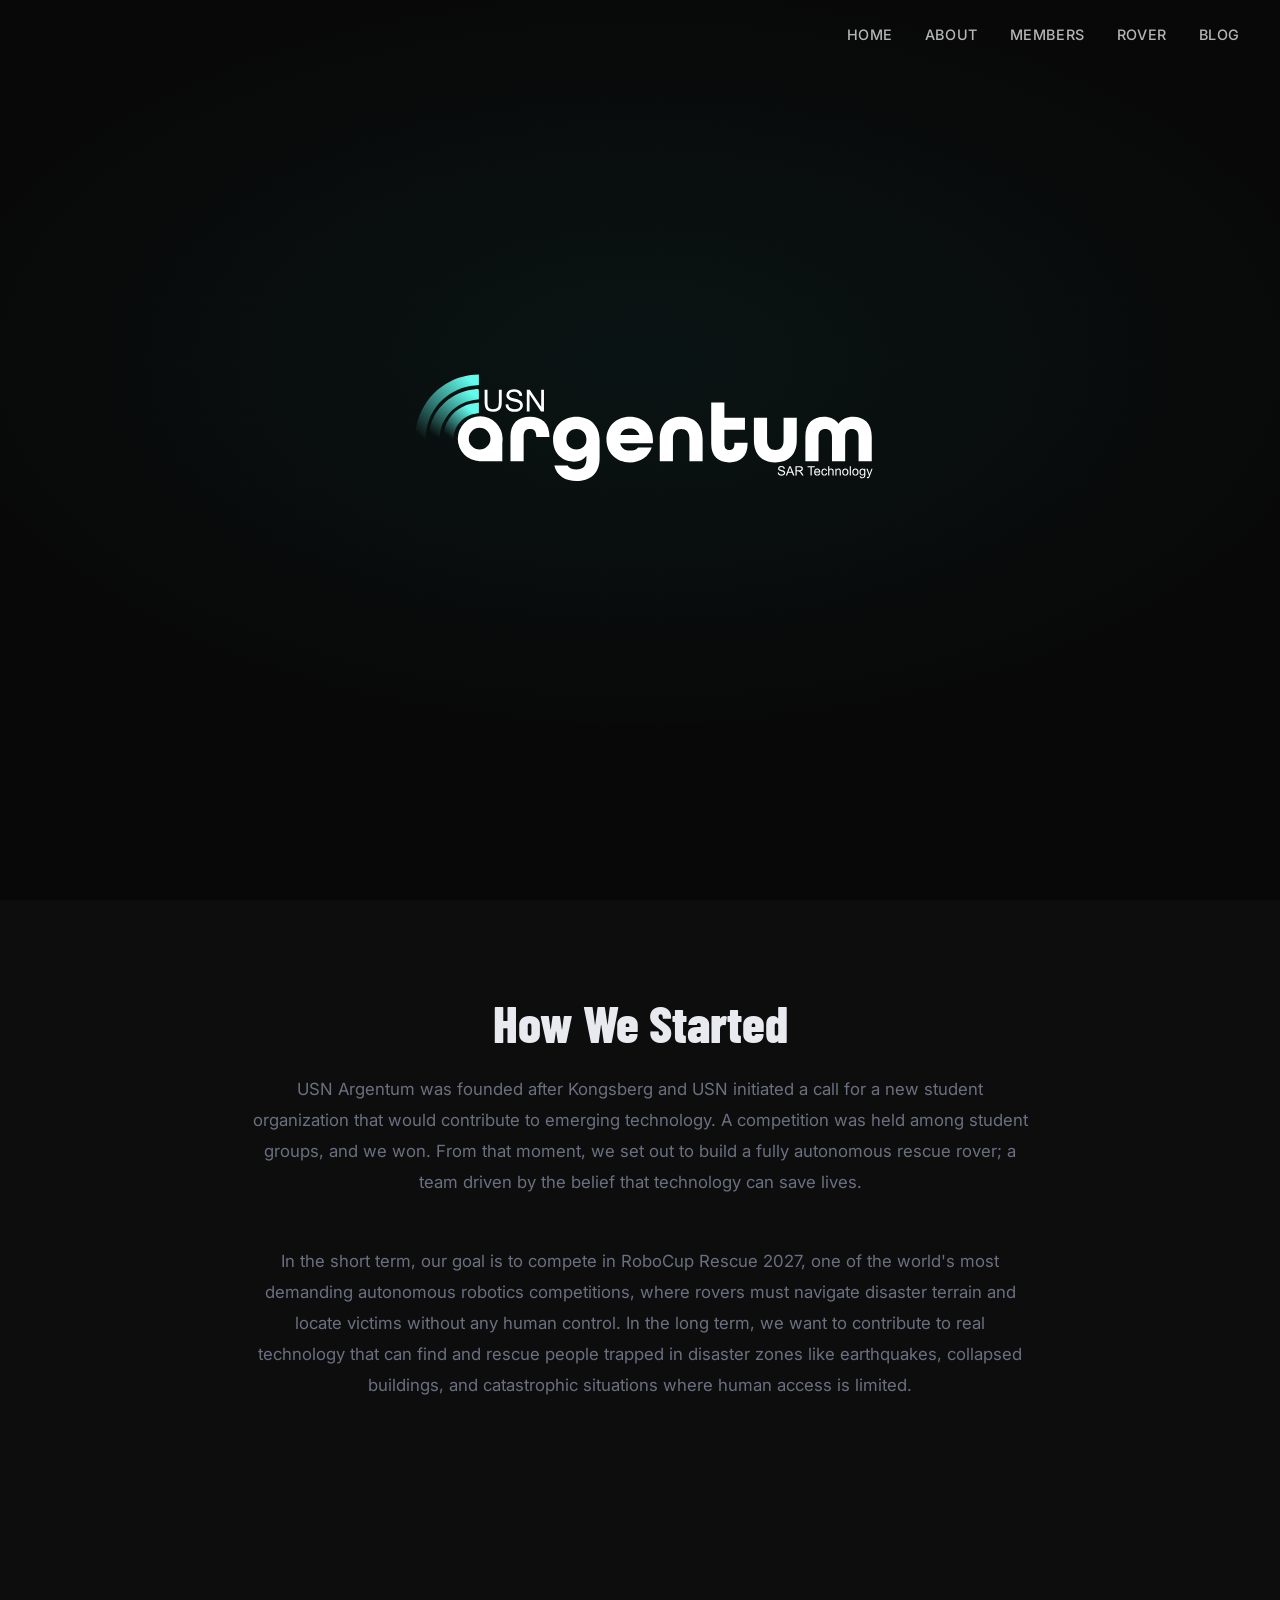
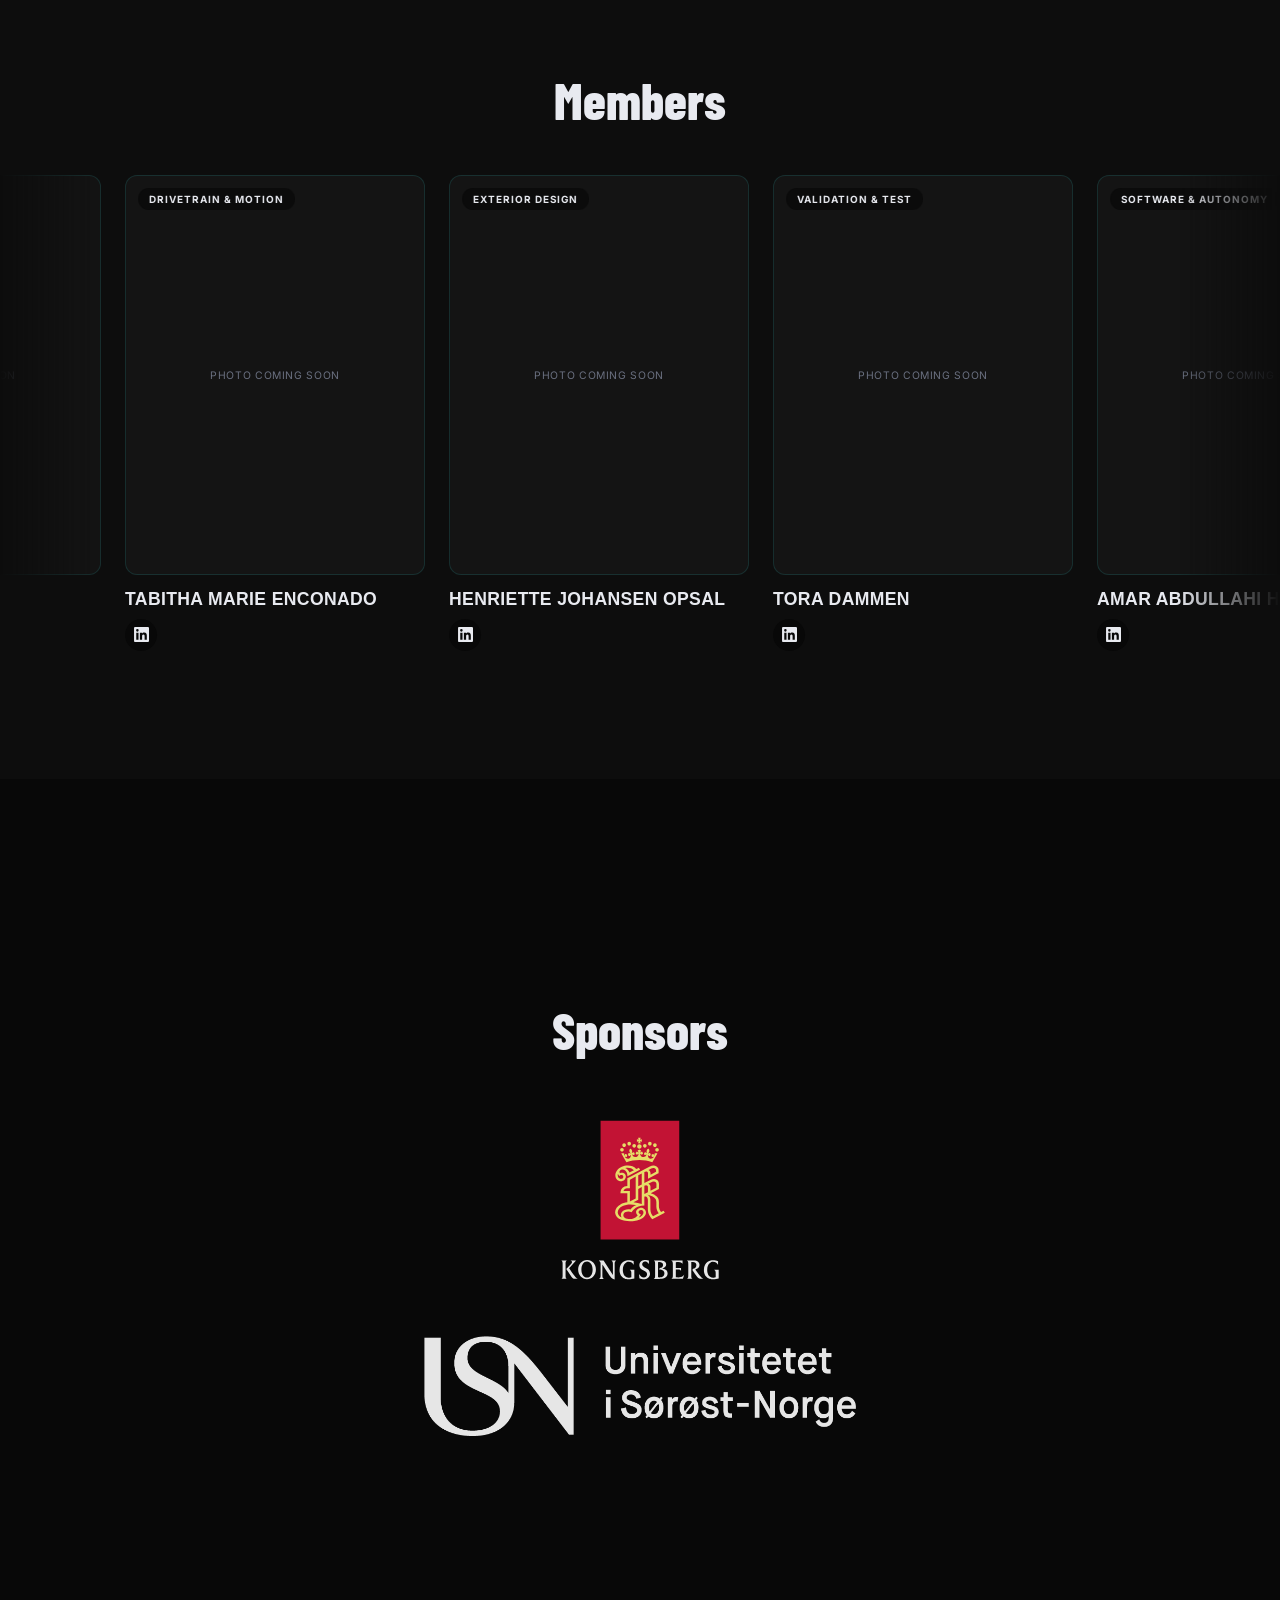
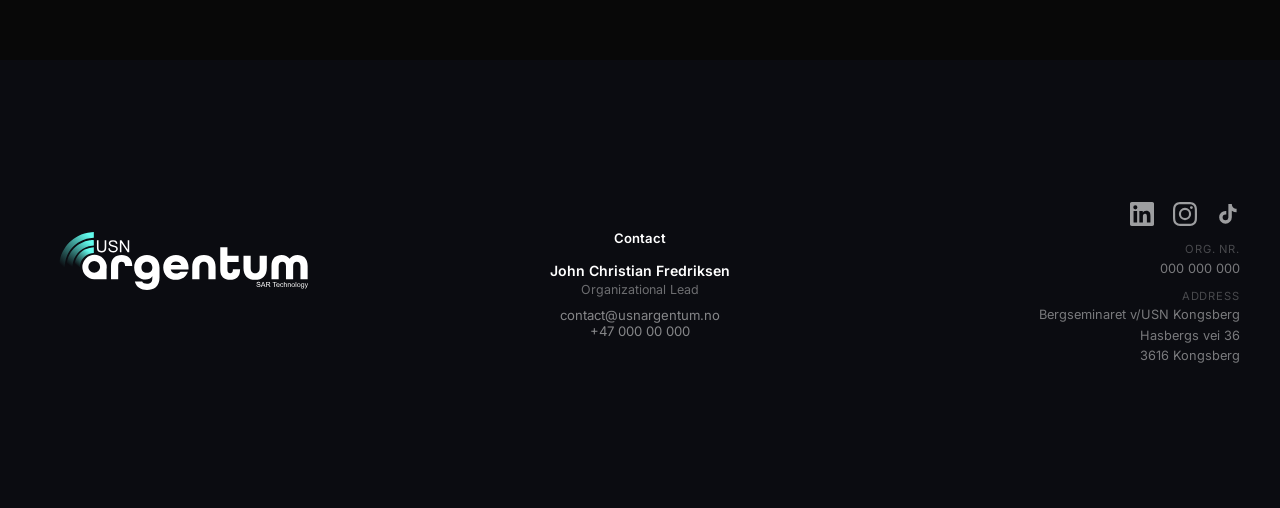
==== commit db85aca8: "Merge pull request #1 from wryhode/main Some changes and small fixes" ====
--- a/style.css
+++ b/style.css
@@ -0,0 +1,354 @@
+:root {
+    --bg:#080808; --bg2:#0d0d0d; --bg3:#141414;
+    --accent:#2ecfcf; --accent2:#5de0e0;
+    --text:#e8eaf0; --muted:#6a7080;
+    --border:rgba(46,207,207,0.15); --card:rgba(20,20,20,0.9);
+    --header-font: 'Barlow Condensed';
+    --content-font: 'Inter';
+}
+* { margin:0; padding:0; box-sizing:border-box; }
+html { scroll-behavior:smooth; }
+body { font-family:var(--content-font),sans-serif; background:var(--bg); color:var(--text); overflow-x:hidden; }
+
+/* NAV */
+nav {
+    position:fixed; top:0; left:0; right:0; z-index:100;
+    display:flex; align-items:center; justify-content:space-between;
+    padding:0 2.5rem; height:68px;
+    background:transparent;
+    border-bottom:1px solid transparent;
+    transition:background 0.5s ease, border-color 0.5s ease, backdrop-filter 0.5s ease;
+}
+nav.scrolled {
+    background:rgba(8,8,8,0.08);
+    backdrop-filter:blur(4px);
+    -webkit-backdrop-filter:blur(4px);
+    border-bottom:1px solid rgba(255,255,255,0.03);
+}
+.nav-logo { text-decoration:none; display:flex; align-items:center; line-height:1; }
+.nav-links { display:flex; gap:2rem; list-style:none; }
+.nav-links a {
+    color:rgba(255,255,255,0.7); text-decoration:none; font-size:0.9rem;
+    font-weight:500; letter-spacing:0.04em; text-transform:uppercase; transition:color 0.2s;
+}
+.nav-links a:hover { color:#fff; }
+.hamburger { display:none; flex-direction:column; gap:5px; cursor:pointer; }
+.hamburger span { width:24px; height:2px; background:var(--text); display:block; }
+
+/* HERO */
+#hero {
+    min-height:100vh; min-height:100svh;
+    display:flex; flex-direction:column; justify-content:center; align-items:center;
+    position:relative; overflow:hidden;
+    padding:100px 2.5rem 60px; text-align:center;
+}
+.hero-bg {
+    position:absolute; top:0; left:0; width:100%; height:100%;
+    background-image:url('/static/img/daniel-leone-g30P1zcOzXo-unsplash.jpg');
+    background-size:cover; background-position:center center;
+    background-attachment:scroll; background-repeat:no-repeat;
+}
+.hero-bg::after {
+    content:''; position:absolute; inset:0;
+    background:
+    radial-gradient(ellipse 80% 60% at 50% 40%, rgba(46,207,207,0.06) 0%, transparent 70%),
+    linear-gradient(180deg, rgba(8,8,8,0.5) 0%, rgba(8,8,8,0.6) 100%);
+}
+.hero-grid {
+    position:absolute; inset:0; opacity:0.04;
+    background-image:
+    linear-gradient(rgba(46,207,207,0.15) 1px, transparent 1px),
+    linear-gradient(90deg, rgba(46,207,207,0.15) 1px, transparent 1px);
+    background-size:60px 60px;
+}
+.hero-content { position:relative; z-index:2; max-width:760px; display:flex; flex-direction:column; align-items:center; }
+.hero-logo { width:520px; max-width:80vw; height:auto; mix-blend-mode:lighten; }
+
+/* SECTIONS */
+section { padding:6rem 2.5rem; }
+.btn-primary {
+    display:inline-block; background:var(--accent); color:#080808;
+    padding:0.75rem 2rem; border-radius:4px; font-weight:700;
+    text-decoration:none; font-size:0.9rem; letter-spacing:0.06em;
+    text-transform:uppercase; transition:background 0.2s, transform 0.2s;
+}
+.btn-primary:hover { background:var(--accent2); transform:translateY(-2px); }
+.section-label {
+    font-size:0.75rem; font-weight:700; letter-spacing:0.14em;
+    text-transform:uppercase; color:var(--accent); margin-bottom:0.75rem;
+}
+.section-title {
+    font-family:var(--header-font),sans-serif;
+    font-size:clamp(2.2rem,4vw,3.2rem); font-weight:800;
+    line-height:1.05; margin-bottom:1.2rem;
+}
+.section-body { color:var(--muted); line-height:1.8; max-width:620px; font-size:1rem; }
+.container { max-width:1200px; margin:0 auto; }
+
+/* ABOUT */
+#about-heading, #team-heading, #sponsors-heading {
+    scroll-margin-top: 88px;
+}
+#about { background:var(--bg2); }
+.about-center {
+    max-width:780px; margin:0 auto; text-align:center;
+}
+.about-center .section-label { display:block; }
+.about-center .section-title { margin-bottom:1.5rem; }
+.about-center .section-body {
+    max-width:100%; margin:0 auto 3rem;
+    font-size:1.05rem; line-height:1.85;
+}
+.about-goals {
+    display:grid; grid-template-columns:1fr 1fr; gap:1.5rem;
+    margin-top:2rem; text-align:left;
+}
+.about-goal-card {
+    background:var(--bg3); border:1px solid var(--border);
+    border-radius:8px; padding:2rem;
+}
+.about-goal-tag {
+    display:inline-block; font-size:0.68rem; font-weight:700;
+    letter-spacing:0.12em; text-transform:uppercase;
+    color:var(--accent); border:1px solid var(--border);
+    border-radius:20px; padding:0.2rem 0.75rem; margin-bottom:1rem;
+}
+.about-goal-card h3 {
+    font-family:var(--header-font),sans-serif; font-size:1.4rem;
+    font-weight:700; margin-bottom:0.6rem; color:var(--text);
+}
+.about-goal-card p { font-size:0.9rem; color:var(--muted); line-height:1.7; }
+@media(max-width:600px) { .about-goals { grid-template-columns:1fr; } }
+
+/* TEAM */
+#team { background:var(--bg2); overflow:hidden; padding:8rem 0; }
+.team-intro { margin-bottom:3rem; text-align:center; }
+.team-intro .section-body { margin:0 auto; }
+
+/* SCROLLING TICKER */
+.team-ticker-wrap {
+    width:100%; overflow:hidden;
+    -webkit-mask-image:linear-gradient(90deg, transparent 0%, black 8%, black 92%, transparent 100%);
+    mask-image:linear-gradient(90deg, transparent 0%, black 8%, black 92%, transparent 100%);
+}
+.team-ticker {
+    display:flex; gap:1.5rem;
+    width:max-content;
+    animation:tickerScroll 35s linear infinite;
+}
+.team-ticker:hover { animation-play-state:paused; }
+@keyframes tickerScroll {
+    0%   { transform:translateX(0); }
+    100% { transform:translateX(-50%); }
+}
+.team-card {
+    flex-shrink:0; width:300px;
+    background:transparent;
+    text-align:left;
+}
+.team-card-photo {
+    width:100%; aspect-ratio:3/4; border-radius:12px;
+    background:var(--bg3); border:1px solid var(--border);
+    overflow:hidden; position:relative;
+    margin-bottom:0.9rem;
+}
+.team-card-photo img { width:100%; height:100%; object-fit:cover; display:block; }
+.team-card-photo .photo-placeholder {
+    width:100%; height:100%;
+    display:flex; align-items:center; justify-content:center;
+    font-size:0.65rem; color:var(--muted); text-align:center;
+    letter-spacing:0.06em; text-transform:uppercase;
+}
+.team-card-role-badge {
+    position:absolute; top:0.75rem; left:0.75rem;
+    background:rgba(10,10,10,0.82);
+    color:var(--text); font-size:0.62rem; font-weight:700;
+    letter-spacing:0.1em; text-transform:uppercase;
+    padding:0.3rem 0.7rem; border-radius:20px;
+    backdrop-filter:blur(6px);
+}
+.team-card h4 {
+    font-family:var(--header-font),sans-serif; font-size:1.1rem;
+    font-weight:700; color:var(--text); letter-spacing:0.02em;
+    text-transform:uppercase; margin-bottom:0.5rem; line-height:1.2;
+}
+.team-card-icons {
+    display:flex; gap:0.5rem; align-items:center;
+}
+.team-card-icon-btn {
+    width:32px; height:32px; border-radius:50%;
+    background:var(--bg); border:none;
+    display:inline-flex; align-items:center; justify-content:center;
+    text-decoration:none; transition:background 0.2s;
+    flex-shrink:0;
+}
+.team-card-icon-btn:hover { background:var(--bg3); }
+.team-card-icon-btn svg { width:15px; height:15px; fill:var(--text); }
+
+/* SPONSORS */
+#sponsors { background:var(--bg); padding:14rem 2.5rem; }
+.sponsors-center { max-width:800px; margin:0 auto; text-align:center; }
+.sponsor-logos {
+    display:flex; flex-direction:column;
+    align-items:center; justify-content:center;
+    gap:3.5rem; margin-top:4rem;
+}
+.sponsor-logo-item { display:flex; align-items:center; justify-content:center; }
+.sponsor-logo-item img {
+    width:auto; filter:brightness(0) invert(1);
+    opacity:0.9; transition:opacity 0.2s; display:block;
+}
+.sponsor-logo-item img:hover { opacity:1; }
+.sponsor-logo-item.primary img { height:160px; }
+.sponsor-logo-item.secondary img { height:100px; }
+
+/* CONTACT */
+#contact { background:var(--bg2); }
+.contact-center { max-width:500px; margin:0 auto; text-align:center; }
+.contact-stack { display:flex; flex-direction:column; gap:1rem; margin-top:2rem; text-align:left; }
+.contact-card {
+    background:var(--bg3); border:1px solid var(--border); border-radius:8px; padding:1.5rem 2rem;
+}
+.contact-card h3 { font-family:var(--header-font),sans-serif; font-size:1.1rem; font-weight:700; margin-bottom:0.3rem; color:var(--text); }
+.contact-card a { color:var(--accent); text-decoration:none; font-size:0.9rem; font-weight:500; }
+.contact-card a:hover { text-decoration:underline; }
+
+/* FOOTER */
+footer { background:#0b0c11; padding:1.5rem 2.5rem; }
+.f-wrap { max-width:100%; margin:0; }
+.f-grid {
+    display:grid;
+    grid-template-columns:1fr 1fr 1fr;
+    gap:2rem;
+    align-items:center;
+}
+.f-logo { display:flex; align-items:center; }
+.f-logo img { height:400px; width:auto; mix-blend-mode:lighten; display:block; }
+.f-contact { text-align:center; }
+.f-col h5 { font-size:0.82rem; font-weight:600; color:#fff; margin-bottom:1rem; letter-spacing:0.01em; }
+.f-col .f-name { display:block; color:#fff; font-size:0.88rem; font-weight:600; margin-bottom:0.2rem; }
+.f-col .f-role { display:block; color:rgba(255,255,255,0.4); font-size:0.78rem; margin-bottom:0.6rem; }
+.f-col .f-phone { display:block; color:rgba(255,255,255,0.5); font-size:0.82rem; text-decoration:none; transition:color 0.2s; }
+.f-col .f-phone:hover { color:#fff; }
+.f-socials-col { display:flex; flex-direction:column; align-items:flex-end; gap:1rem; }
+.f-socials { display:flex; align-items:center; justify-content:flex-end; gap:1.2rem; }
+.f-socials a { display:inline-flex; align-items:center; justify-content:center; text-decoration:none; opacity:0.6; transition:opacity 0.2s; }
+.f-socials a:hover { opacity:1; }
+.f-socials svg { width:24px; height:24px; fill:#fff; }
+.f-org-info { text-align:right; }
+.f-org-label { display:block; color:rgba(255,255,255,0.25); font-size:0.7rem; letter-spacing:0.08em; text-transform:uppercase; margin-bottom:0.15rem; }
+.f-org-value { display:block; color:rgba(255,255,255,0.45); font-size:0.8rem; line-height:1.6; }
+.f-bottom { display:flex; justify-content:flex-start; padding-top:1.5rem; }
+.f-bottom p { color:rgba(255,255,255,0.22); font-size:0.76rem; }
+@media(max-width:600px) {
+    .f-grid { grid-template-columns:1fr; text-align:left; }
+    .f-socials { justify-content:flex-start; }
+    footer { padding:2.5rem 1.5rem 1.5rem; }
+}
+
+@media(max-width:768px) and (min-width:1px) {
+    .f-grid {
+    grid-template-columns:1fr 1fr 1fr;
+    gap:0.5rem;
+    align-items:center;
+    }
+    .f-logo img { height:60px; }
+    .f-col h5 { font-size:0.65rem; margin-bottom:0.5rem; }
+    .f-col .f-name { font-size:0.65rem; }
+    .f-col .f-role { font-size:0.6rem; margin-bottom:0.4rem; }
+    .f-col .f-phone { font-size:0.6rem; }
+    .f-socials svg { width:16px; height:16px; }
+    .f-socials { gap:0.6rem; }
+    .f-org-label { font-size:0.55rem; }
+    .f-org-value { font-size:0.6rem; }
+    .f-socials-col { align-items:flex-end; gap:0.5rem; }
+    .f-org-info { text-align:right; }
+    footer { padding:1rem 0.8rem; }
+}
+
+/* MOBILE */
+@media (max-width:768px) {
+    nav { padding:0 1.5rem; }
+    .nav-links { display:none; }
+    .hamburger { display:flex; }
+    section { padding:2.5rem 1.2rem; }
+    .about-grid { grid-template-columns:1fr; gap:2rem; }
+    .contact-grid { grid-template-columns:1fr; }
+    .footer-grid { grid-template-columns:1fr 1fr; }
+    .hero-logo { width:200px; }
+    .section-title { font-size:1.6rem; }
+    .section-body { font-size:0.85rem; line-height:1.6; }
+    .about-center .section-body { font-size:0.85rem; }
+    .about-goal-card { padding:1.2rem; }
+    .about-goal-card h3 { font-size:1.1rem; }
+    .about-goals { gap:1rem; }
+    #sponsors { padding:0 1.2rem; height:100svh; display:flex; align-items:center; justify-content:center; }
+    .sponsors-center { width:100%; }
+    .sponsor-logos { gap:3rem; margin-top:2.5rem; }
+    .sponsor-logo-item.primary img { height:80px; }
+    .sponsor-logo-item.secondary img { height:55px; }
+    #team { padding:0; height:100svh; display:flex; flex-direction:column; justify-content:center; }
+    .team-card { width:65vw; }
+    .team-ticker { gap:1rem; }
+    .f-grid { grid-template-columns:1fr; text-align:left; gap:1.5rem; }
+    .f-socials { justify-content:flex-start; }
+    .f-socials-col { align-items:flex-start; }
+    .f-org-info { text-align:left; }
+}
+
+/* MOBILE FOOTER ACCORDION */
+.f-mobile { display:none; }
+@media(max-width:768px) {
+    .f-desktop { display:none; }
+    .f-mobile {
+    display:block;
+    padding:1.5rem 1.2rem 1rem;
+    background:#0b0c11;
+    }
+    .f-mobile-logo {
+    margin-bottom:1.5rem;
+    }
+    .f-mobile-logo img {
+    height:200px; width:auto; mix-blend-mode:lighten; display:block;
+    }
+    .f-accordion-item {
+    border-top:1px solid rgba(255,255,255,0.1);
+    }
+    .f-accordion-item:last-child {
+    border-bottom:1px solid rgba(255,255,255,0.1);
+    }
+    .f-accordion-btn {
+    width:100%; background:none; border:none; color:#fff;
+    display:flex; justify-content:space-between; align-items:center;
+    padding:1rem 0; font-size:1rem; font-weight:600;
+    cursor:pointer; text-align:left;
+    }
+    .f-accordion-arrow {
+    font-size:1.2rem; transition:transform 0.3s;
+    display:inline-block;
+    }
+    .f-accordion-btn.open .f-accordion-arrow {
+    transform:rotate(180deg);
+    }
+    .f-accordion-body {
+    display:none; padding:0 0 1rem;
+    }
+    .f-accordion-body.open { display:block; }
+    .f-accordion-body span,
+    .f-accordion-body a {
+    display:block; color:rgba(255,255,255,0.5);
+    font-size:0.85rem; line-height:1.8; text-decoration:none;
+    }
+    .f-accordion-body a:hover { color:#fff; }
+    .f-accordion-body .f-name-mob { color:#fff; font-weight:600; }
+    .f-accordion-body .f-role-mob { color:rgba(255,255,255,0.4); margin-bottom:0.4rem; }
+    .f-accordion-socials {
+    display:flex; gap:1.2rem; padding:0.5rem 0;
+    }
+    .f-accordion-socials a { display:inline-flex; opacity:0.7; }
+    .f-accordion-socials a:hover { opacity:1; }
+    .f-accordion-socials svg { width:22px; height:22px; fill:#fff; }
+}
+.reveal { opacity:1; transform:none; transition:opacity 0.7s cubic-bezier(0.22,1,0.36,1), transform 0.7s cubic-bezier(0.22,1,0.36,1); }
+.js-ready .reveal { opacity:0; transform:translateY(32px); }
+.js-ready .reveal.visible { opacity:1; transform:none; }
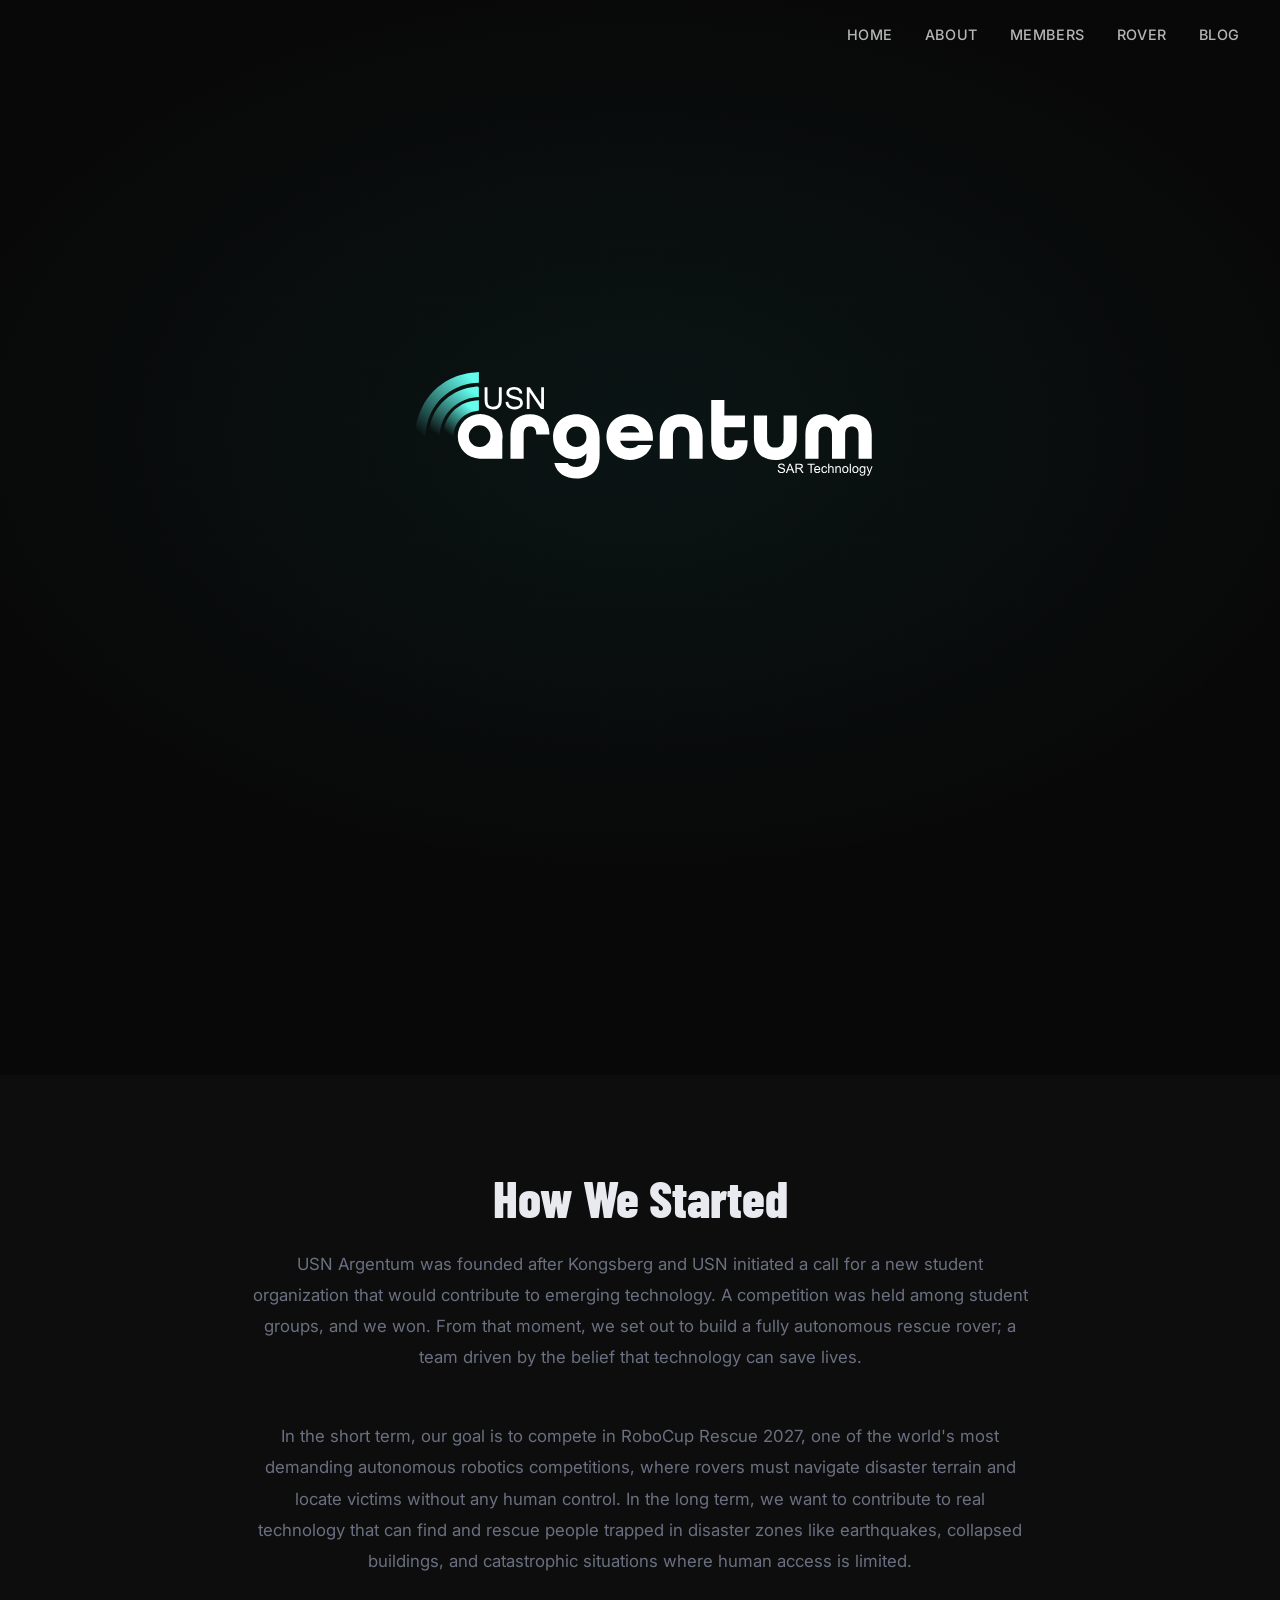
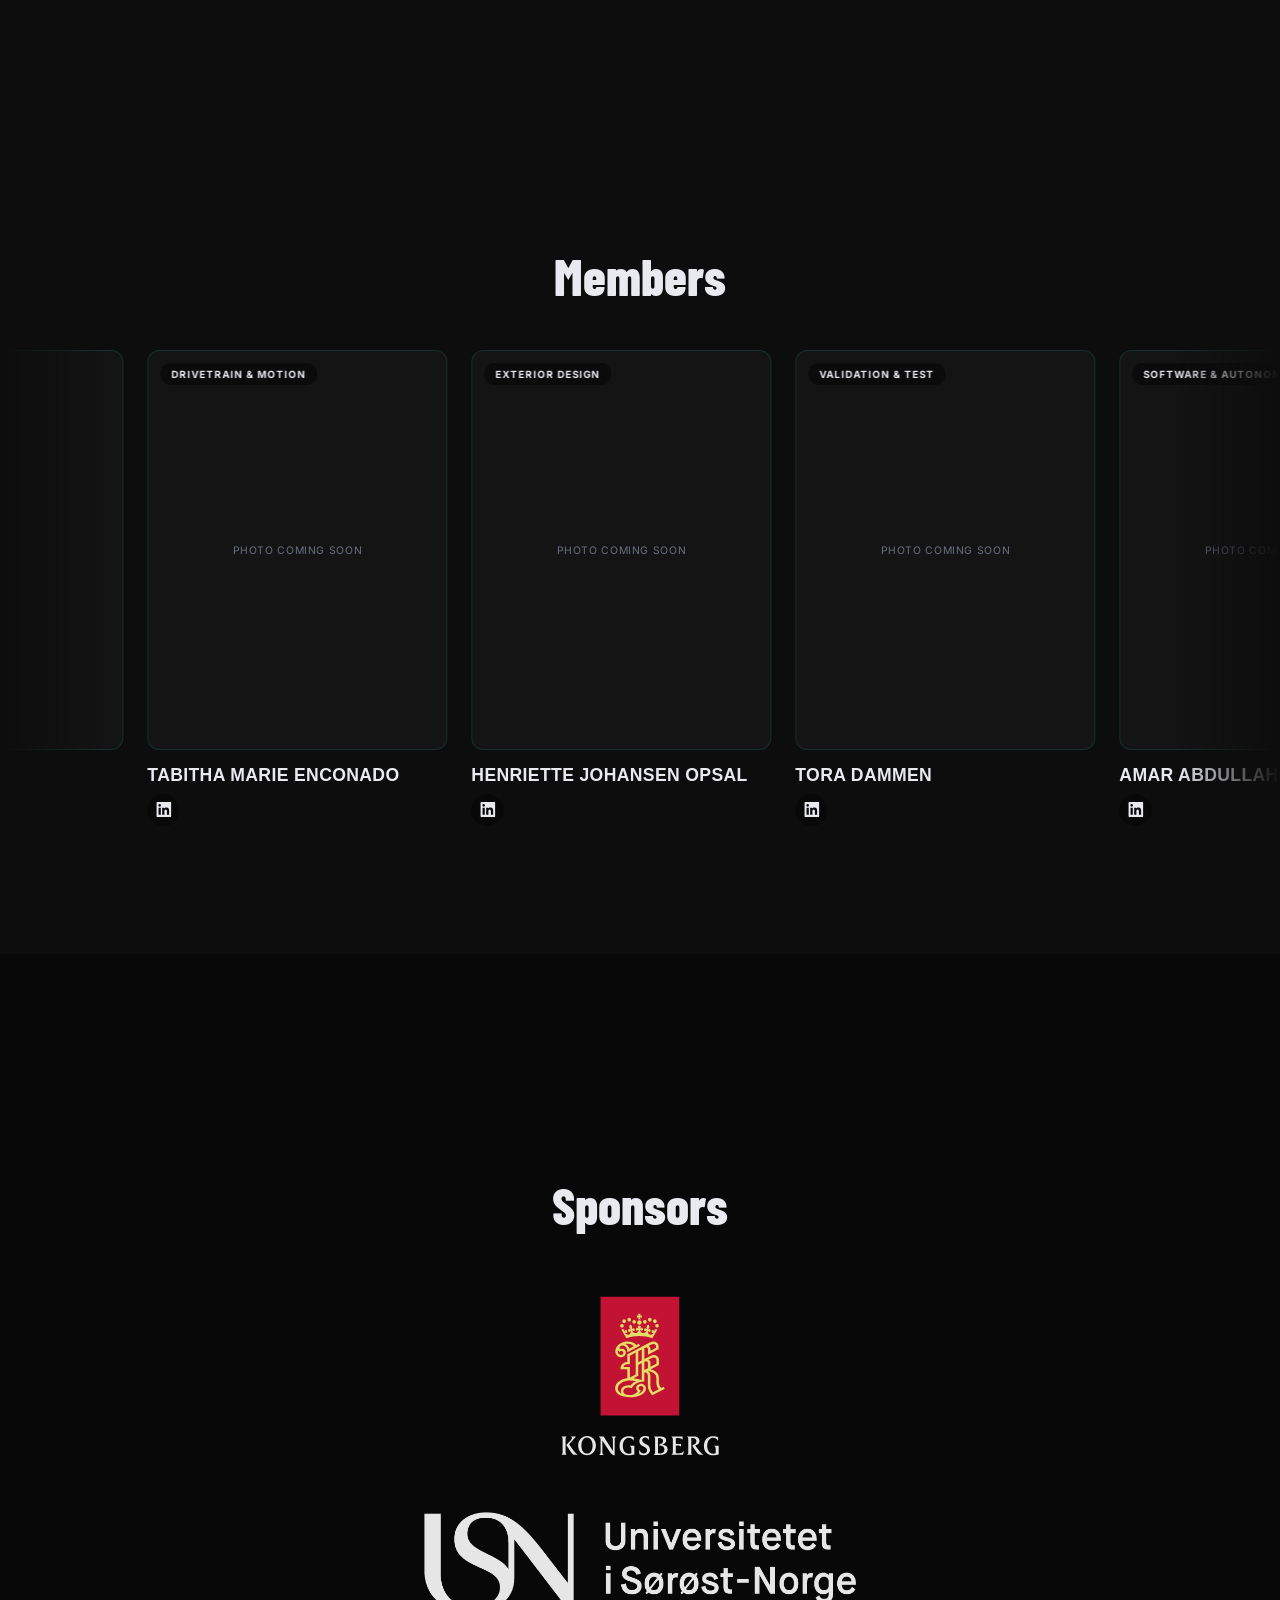
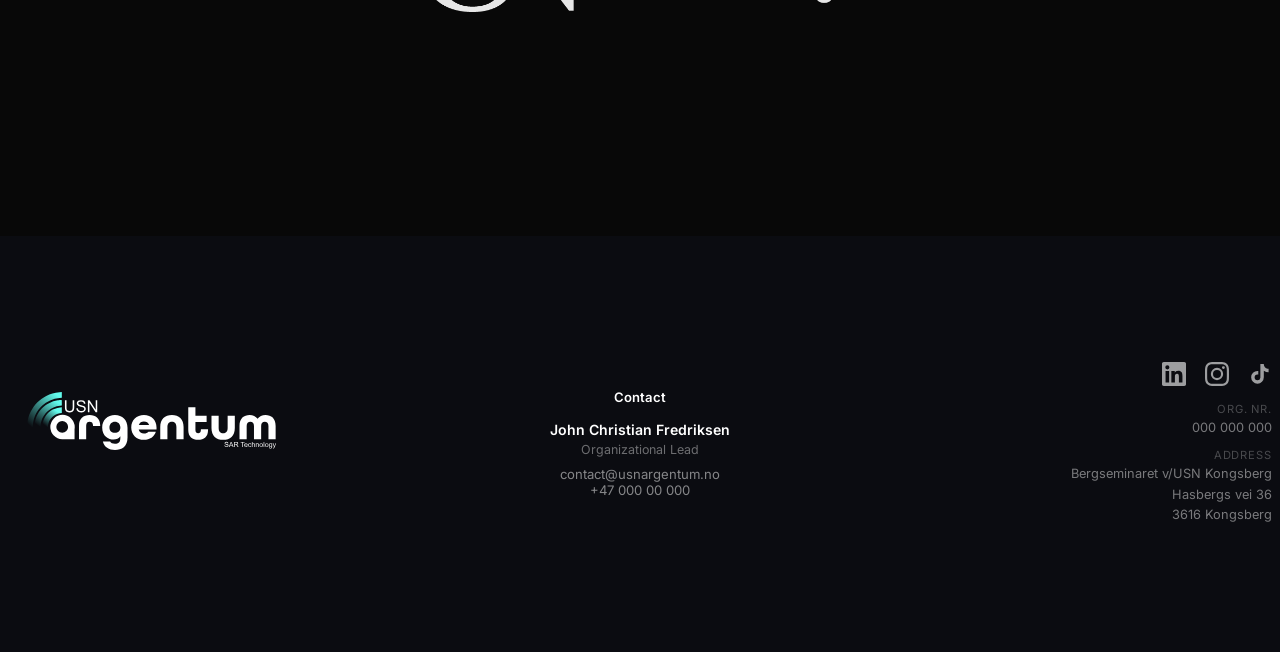
==== commit cb410ccf: "Update index.html" ====
--- a/index.html
+++ b/index.html
@@ -62,8 +62,8 @@
 
       <div class="team-card">
         <div class="team-card-photo">
-          <img src="/static/img/team_members/photo-nikolai.jpg" alt="" onerror="this.style.display='none';this.nextElementSibling.style.display='flex';"/>
-          <div class="photo-placeholder" style="display:none;">Photo Coming Soon</div>
+          <img src="/static/img/team_members/Nikolai.jpeg" alt="" onerror="this.style.display='none';this.nextElementSibling.style.display='flex';"/>
+          <div class="Nikolai.jpeg" style="display:none;">Photo Coming Soon</div>
           <span class="team-card-role-badge">Technical Lead</span>
         </div>
         <h4>Nikolai Fallo</h4>
--- a/style.css
+++ b/style.css
@@ -37,7 +37,7 @@
 
 /* HERO */
 #hero {
-    min-height:100vh; min-height:100svh;
+    min-height:100vh;
     display:flex; flex-direction:column; justify-content:center; align-items:center;
     position:relative; overflow:hidden;
     padding:100px 2.5rem 60px; text-align:center;
@@ -62,7 +62,7 @@
     background-size:60px 60px;
 }
 .hero-content { position:relative; z-index:2; max-width:760px; display:flex; flex-direction:column; align-items:center; }
-.hero-logo { width:520px; max-width:80vw; height:auto; mix-blend-mode:lighten; }
+.hero-logo { width:520px; max-width:80vw; height:auto; mix-blend-mode:lighten; margin-bottom:20vh;}
 
 /* SECTIONS */
 section { padding:6rem 2.5rem; }
@@ -214,12 +214,12 @@
 .contact-card a:hover { text-decoration:underline; }
 
 /* FOOTER */
-footer { background:#0b0c11; padding:1.5rem 2.5rem; }
+footer { background:#0b0c11; padding:0.5rem 0.5rem; }
 .f-wrap { max-width:100%; margin:0; }
 .f-grid {
     display:grid;
     grid-template-columns:1fr 1fr 1fr;
-    gap:2rem;
+    gap:1rem;
     align-items:center;
 }
 .f-logo { display:flex; align-items:center; }
@@ -351,4 +351,4 @@
 }
 .reveal { opacity:1; transform:none; transition:opacity 0.7s cubic-bezier(0.22,1,0.36,1), transform 0.7s cubic-bezier(0.22,1,0.36,1); }
 .js-ready .reveal { opacity:0; transform:translateY(32px); }
-.js-ready .reveal.visible { opacity:1; transform:none; }+.js-ready .reveal.visible { opacity:1; transform:none; }
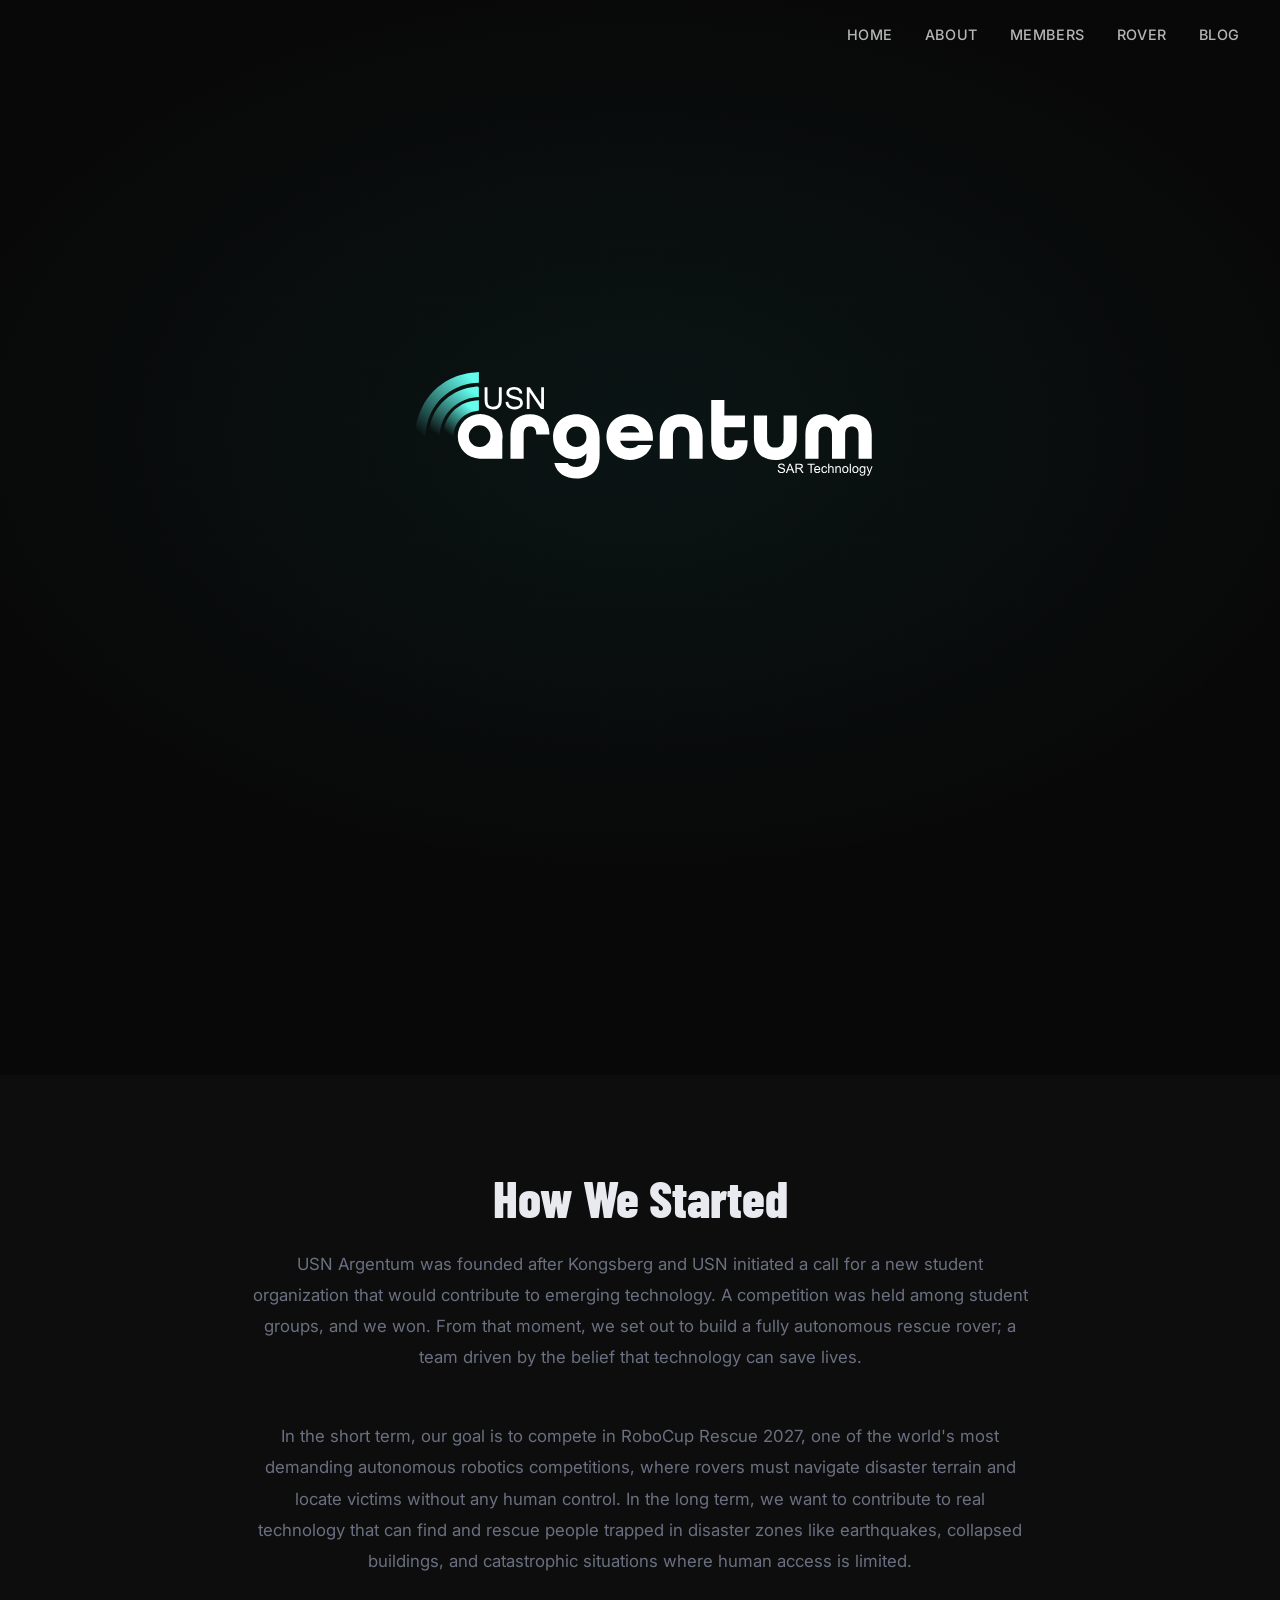
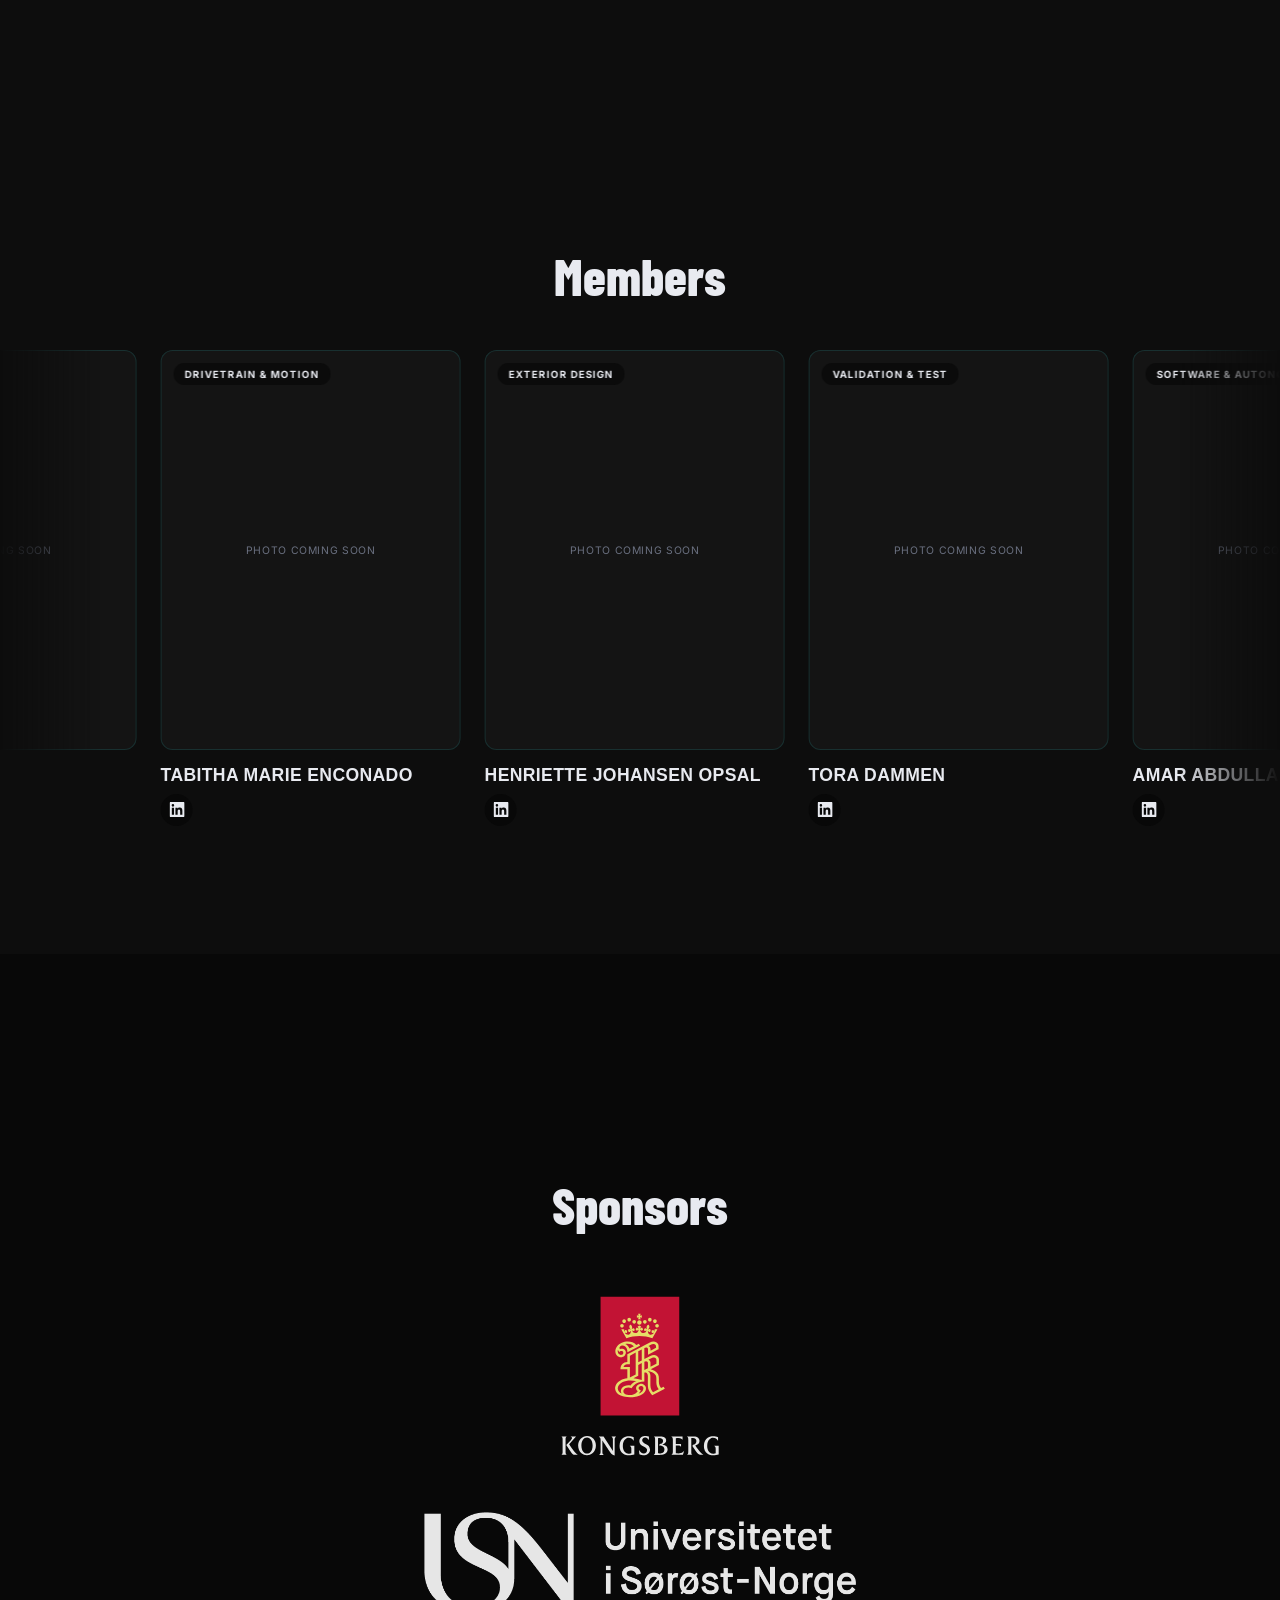
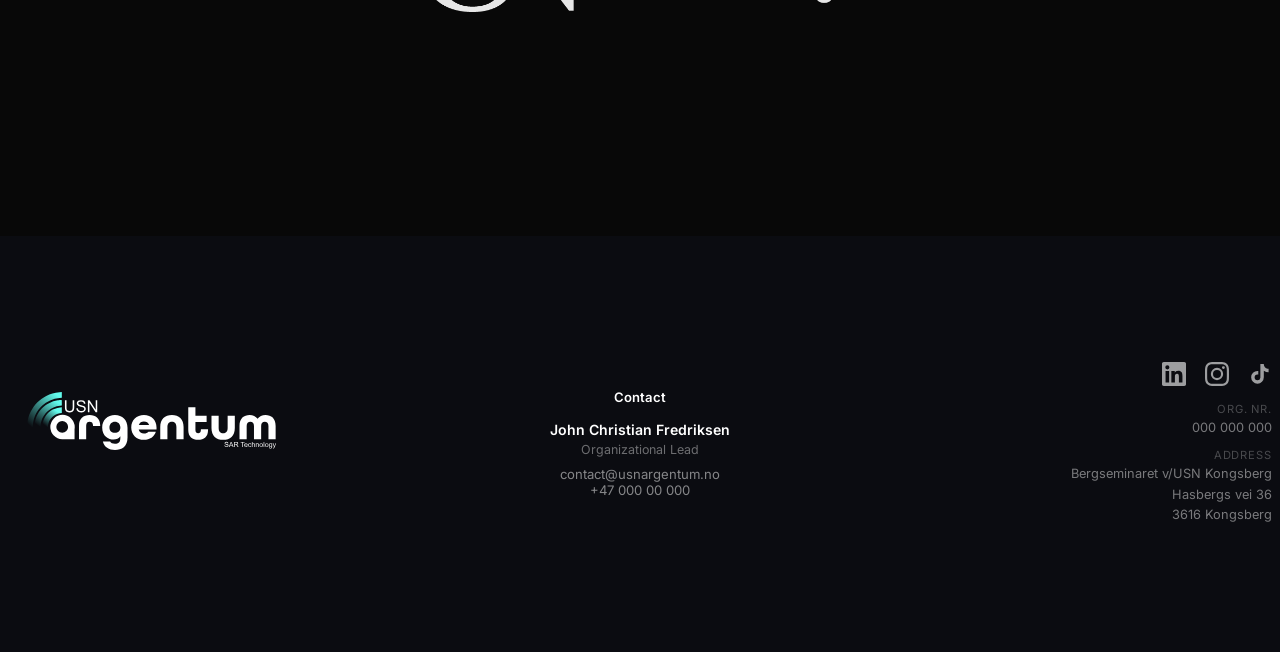
==== commit 9dbf1bc3: "Update index.html" ====
--- a/index.html
+++ b/index.html
@@ -63,7 +63,7 @@
       <div class="team-card">
         <div class="team-card-photo">
           <img src="/static/img/team_members/Nikolai.jpeg" alt="" onerror="this.style.display='none';this.nextElementSibling.style.display='flex';"/>
-          <div class="Nikolai.jpeg" style="display:none;">Photo Coming Soon</div>
+          <div class="photo-placeholder" style="display:none;">Photo Coming Soon</div>
           <span class="team-card-role-badge">Technical Lead</span>
         </div>
         <h4>Nikolai Fallo</h4>
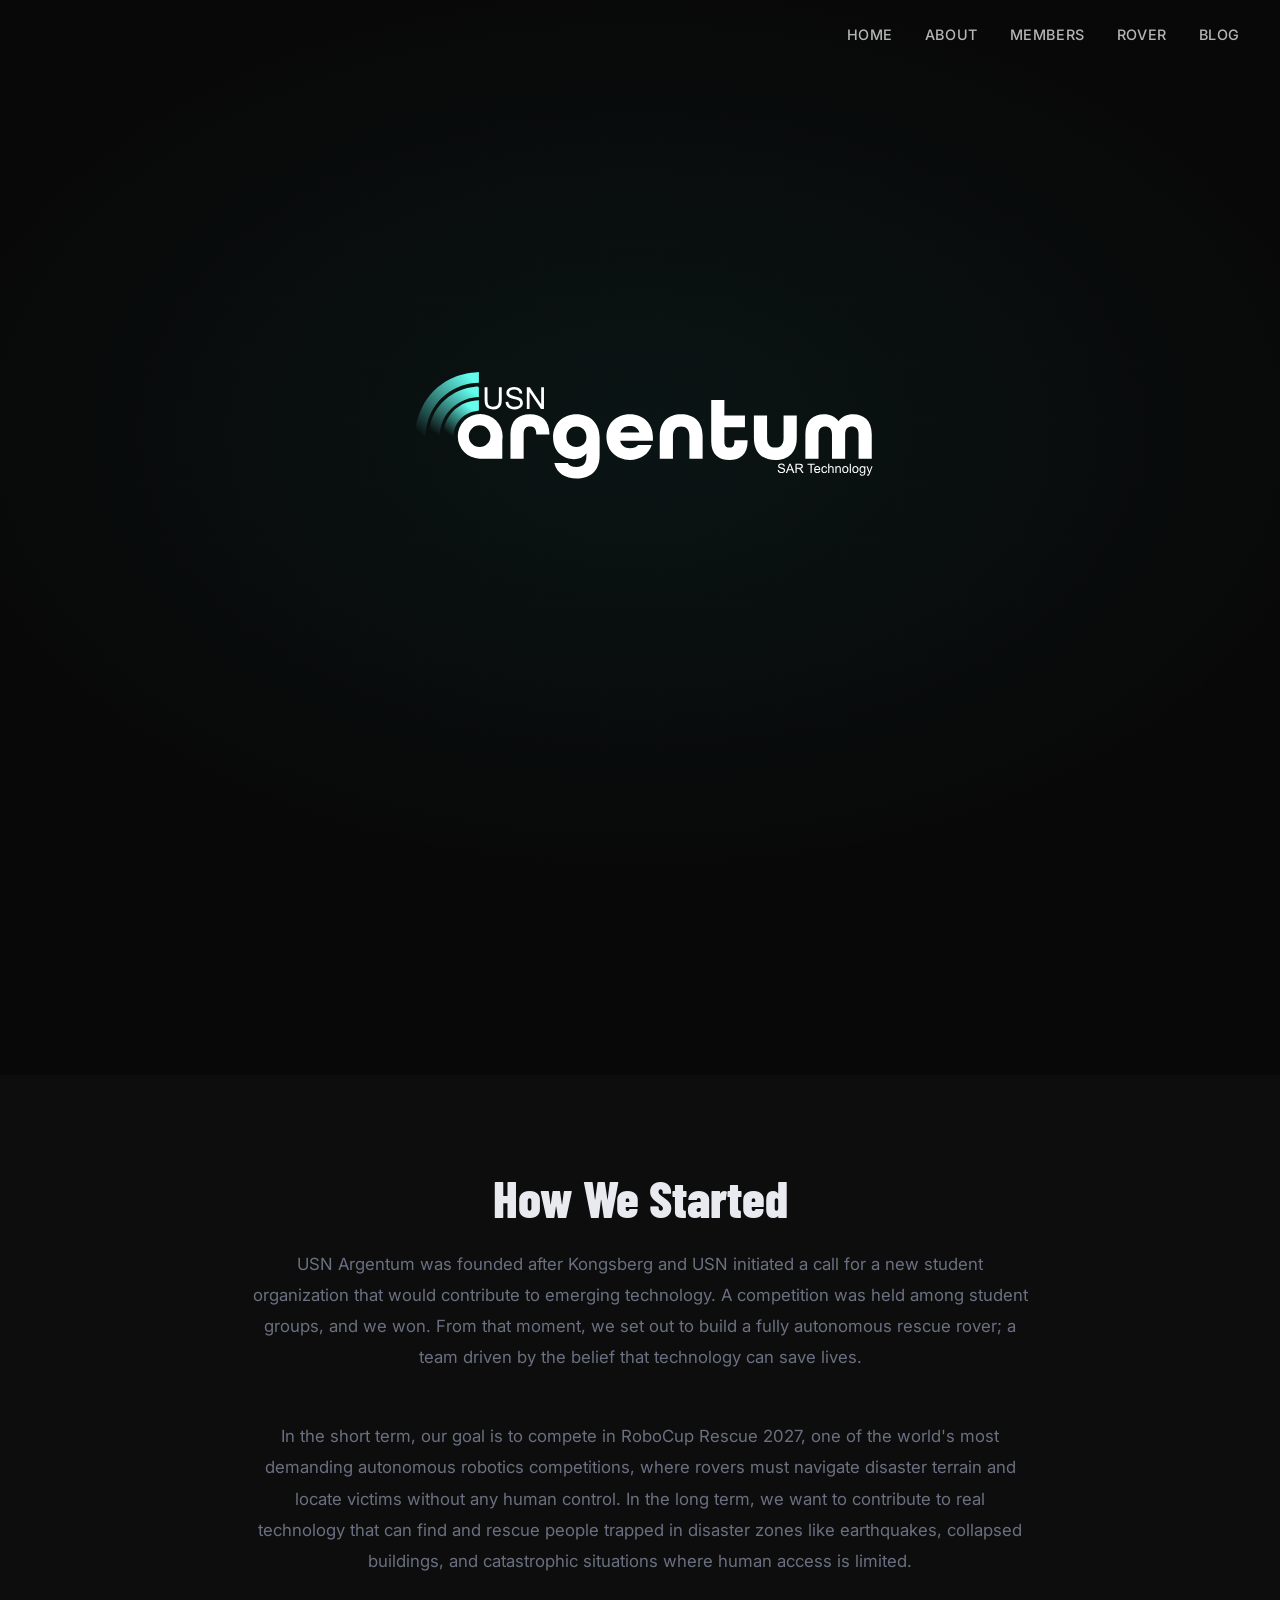
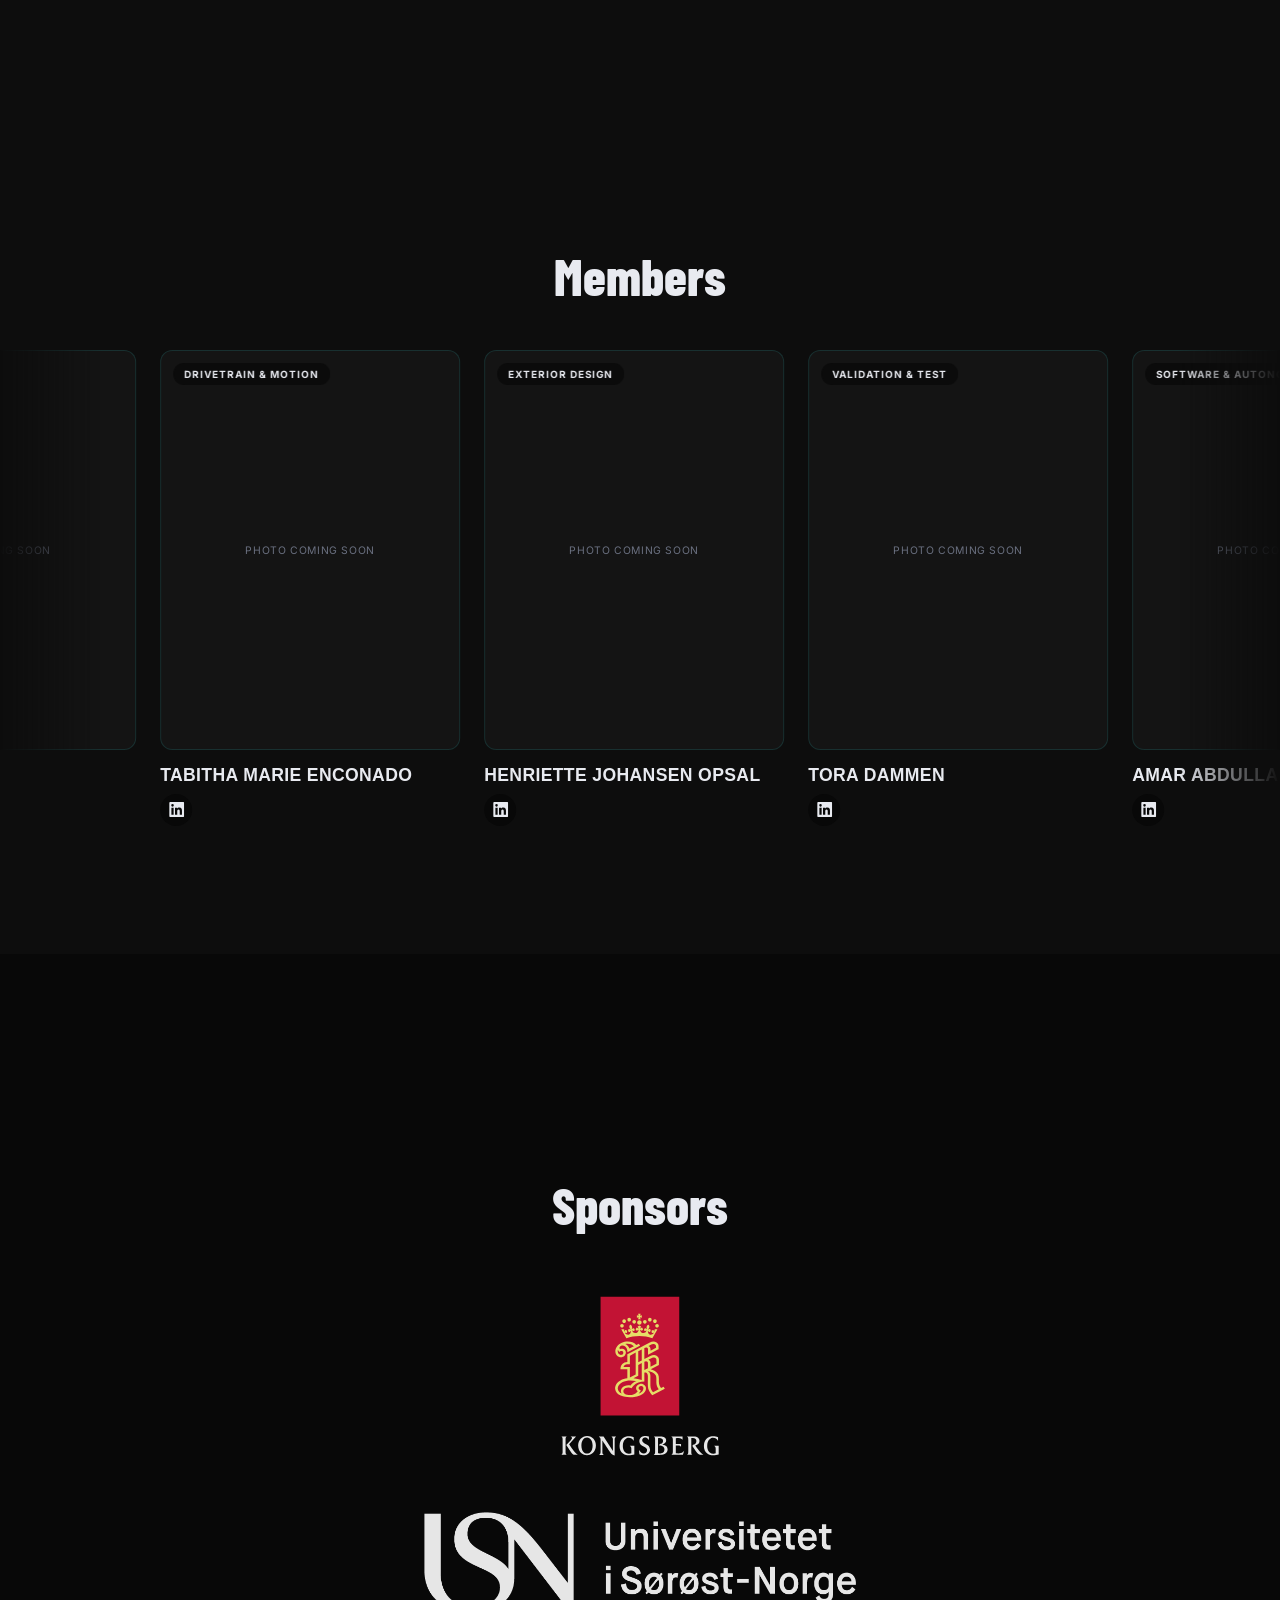
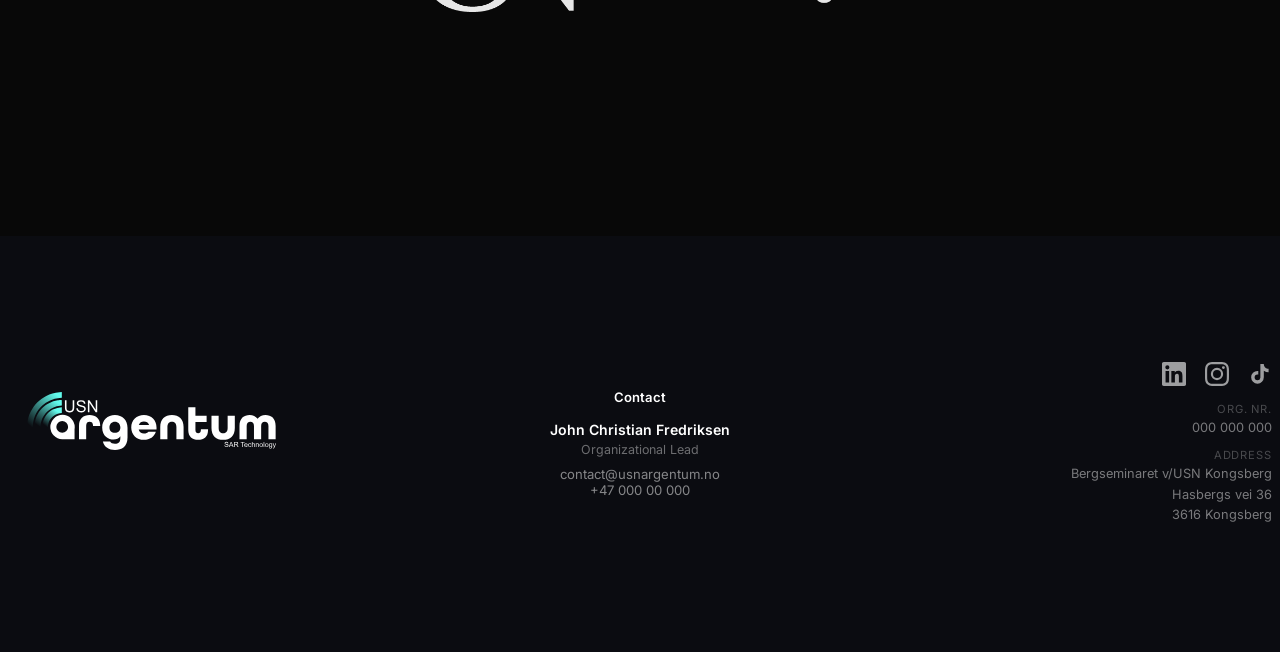
==== commit f89d5429: "Update index.html" ====
--- a/index.html
+++ b/index.html
@@ -62,7 +62,7 @@
 
       <div class="team-card">
         <div class="team-card-photo">
-          <img src="/static/img/team_members/Nikolai.jpeg" alt="" onerror="this.style.display='none';this.nextElementSibling.style.display='flex';"/>
+          <img src="/static/img/Nikolai.jpeg" alt="" onerror="this.style.display='none';this.nextElementSibling.style.display='flex';"/>
           <div class="photo-placeholder" style="display:none;">Photo Coming Soon</div>
           <span class="team-card-role-badge">Technical Lead</span>
         </div>
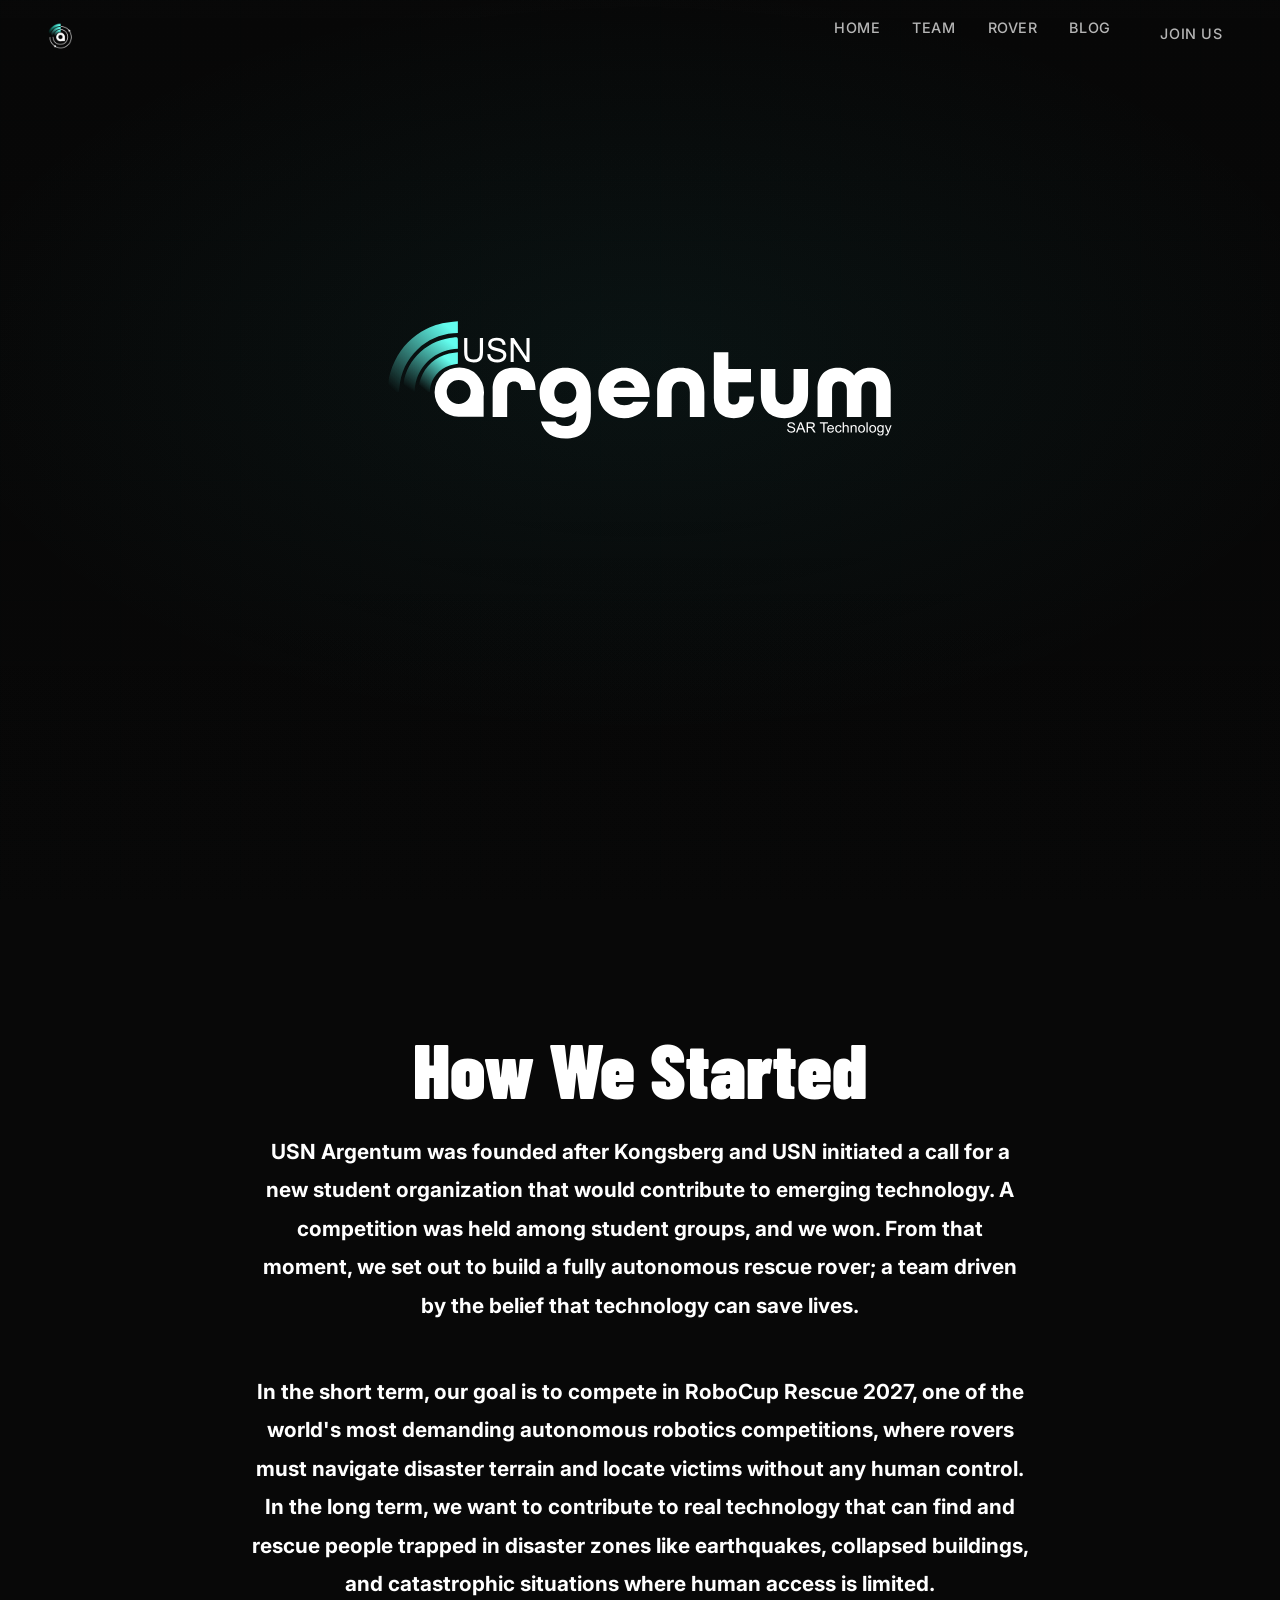
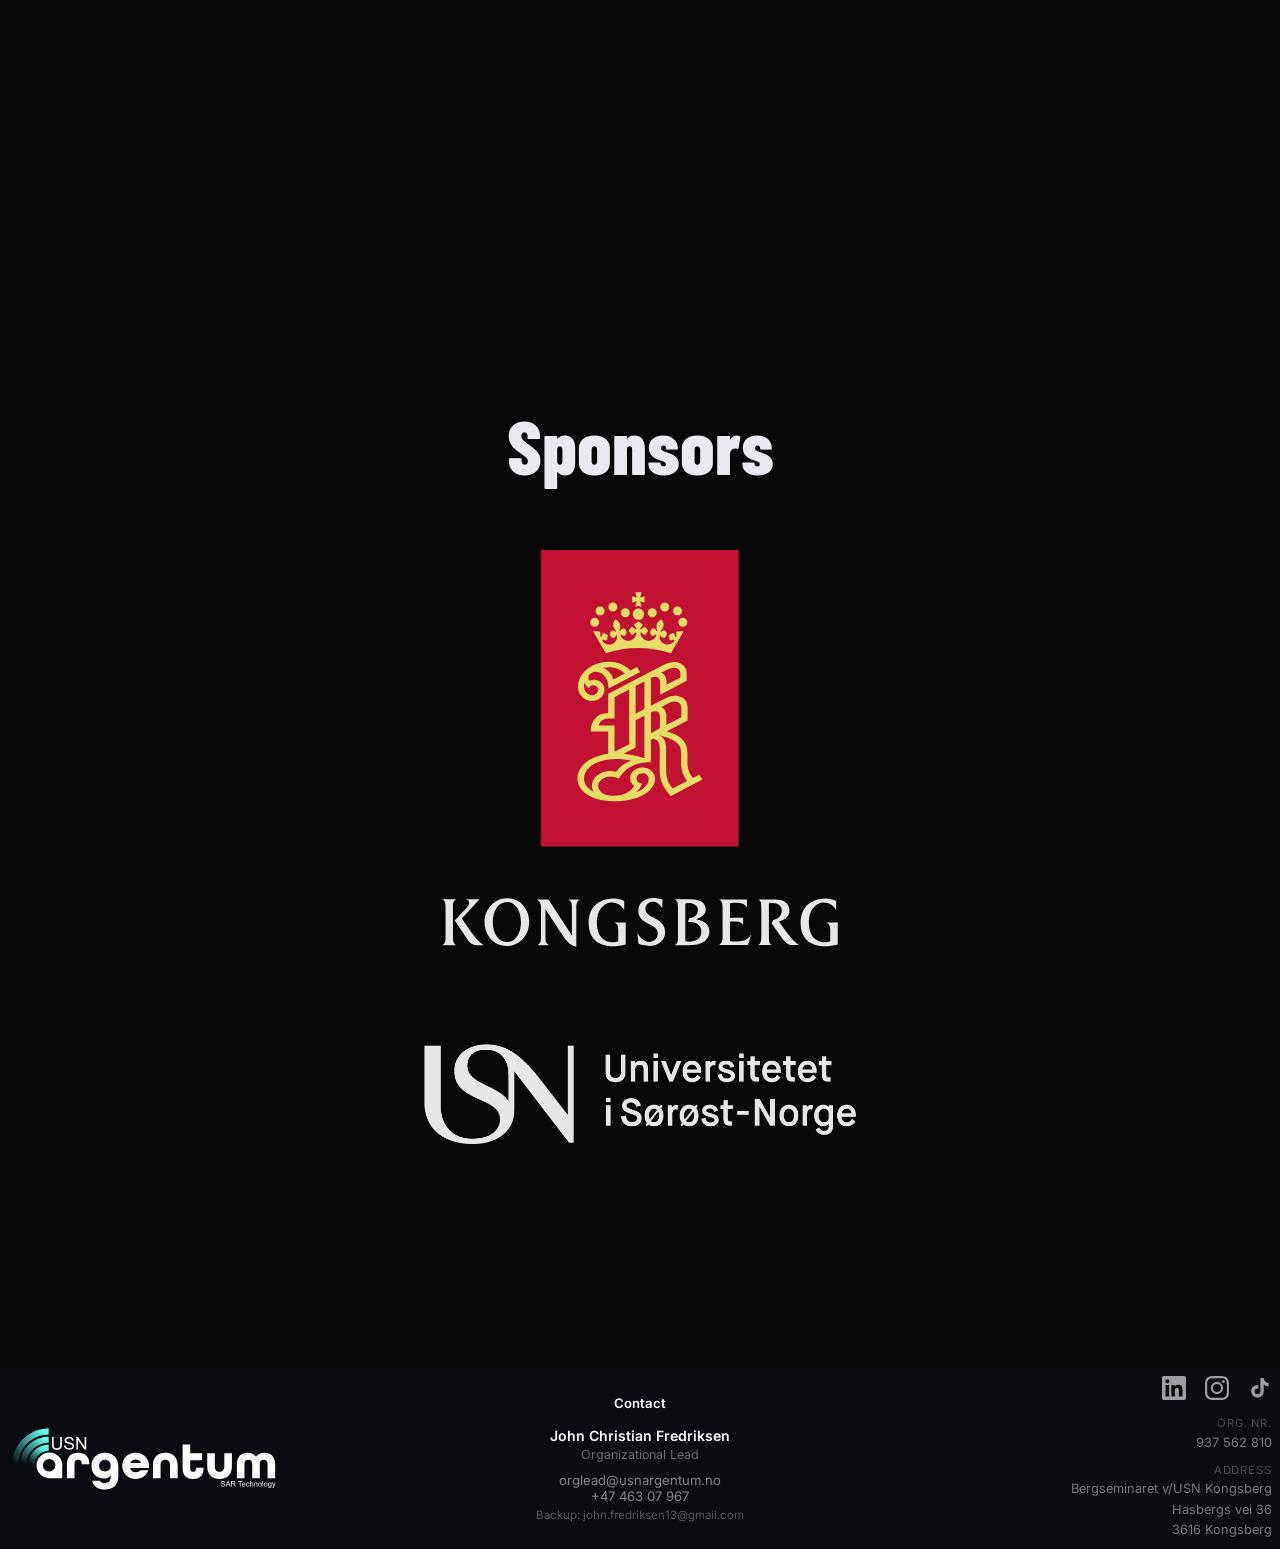
==== commit f7d64bf5: "Style hiring popup text with Abril Fatface (Grumpy-style heavy display serif)" ====
--- a/index.html
+++ b/index.html
@@ -4,7 +4,10 @@
   <meta charset="UTF-8"/>
   <meta name="viewport" content="width=device-width, initial-scale=1.0"/>
   <title>Argentum | Autonomous Rescue Rover</title>
-  <link href="https://fonts.googleapis.com/css2?family=Barlow+Condensed:wght@400;600;700;800&family=Inter:wght@300;400;500;600&display=swap" rel="stylesheet"/>
+  <link rel="icon" href="/static/img/favicon.ico?v=3" sizes="32x32"/>
+  <link rel="icon" href="/static/img/favicon.svg?v=3" type="image/svg+xml"/>
+  <link rel="apple-touch-icon" href="/static/img/apple-touch-icon.png"/>
+  <link href="https://fonts.googleapis.com/css2?family=Abril+Fatface&family=Barlow+Condensed:wght@400;600;700;800&family=Inter:wght@300;400;500;600&display=swap" rel="stylesheet"/>
   <link rel="stylesheet" href="style.css">
 </head>
 <body>
@@ -12,13 +15,14 @@
 <!-- NAV -->
 <nav>
   <a href="#" class="nav-logo">
+    <img src="/static/img/secondarylogo.png" alt="Secondary Logo"/>
   </a>
   <ul class="nav-links">
     <li><a href="#hero">Home</a></li>
-    <li><a href="#about-heading">About</a></li>
-    <li><a href="#team-heading">Members</a></li>
+    <li><a href="team.html">TEAM</a></li>
     <li><a href="rover-3d.html">Rover</a></li>
-    <li><a href="#about">Blog</a></li>
+    <li><a href="blog.html">Blog</a></li>
+    <li><a href="join-us.html" class="nav-cta">Join Us</a></li>
   </ul>
   <div class="hamburger" onclick="toggleMenu()">
     <span></span><span></span><span></span>
@@ -36,6 +40,7 @@
 
 <!-- ABOUT -->
 <section id="about">
+  <div class="about-overlay"></div>
   <div class="container">
     <div class="about-center reveal">
       <h2 class="section-title" id="about-heading">How We Started</h2>
@@ -49,141 +54,6 @@
   </div>
 </section>
 
-<!-- TEAM -->
-<section id="team">
-  <div class="container">
-    <div class="team-intro reveal">
-      <h2 class="section-title" id="team-heading">Members</h2>
-    </div>
-  </div>
-
-  <div class="team-ticker-wrap">
-    <div class="team-ticker" id="teamTicker">
-
-      <div class="team-card">
-        <div class="team-card-photo">
-          <img src="/static/img/Nikolai.jpeg" alt="" onerror="this.style.display='none';this.nextElementSibling.style.display='flex';"/>
-          <div class="photo-placeholder" style="display:none;">Photo Coming Soon</div>
-          <span class="team-card-role-badge">Technical Lead</span>
-        </div>
-        <h4>Nikolai Fallo</h4>
-        <div class="team-card-icons">
-          <a href="#" class="team-card-icon-btn" title="LinkedIn"><svg viewBox="0 0 24 24"><path d="M20.447 20.452h-3.554v-5.569c0-1.328-.027-3.037-1.852-3.037-1.853 0-2.136 1.445-2.136 2.939v5.667H9.351V9h3.414v1.561h.046c.477-.9 1.637-1.85 3.37-1.85 3.601 0 4.267 2.37 4.267 5.455v6.286zM5.337 7.433a2.062 2.062 0 0 1-2.063-2.065 2.064 2.064 0 1 1 2.063 2.065zm1.782 13.019H3.555V9h3.564v11.452zM22.225 0H1.771C.792 0 0 .774 0 1.729v20.542C0 23.227.792 24 1.771 24h20.451C23.2 24 24 23.227 24 22.271V1.729C24 .774 23.2 0 22.222 0h.003z"/></svg></a>
-        </div>
-      </div>
-
-      <div class="team-card">
-        <div class="team-card-photo">
-          <img src="/static/img/team_members/photo-tabitha.jpg" alt="" onerror="this.style.display='none';this.nextElementSibling.style.display='flex';"/>
-          <div class="photo-placeholder" style="display:none;">Photo Coming Soon</div>
-          <span class="team-card-role-badge">Drivetrain & Motion</span>
-        </div>
-        <h4>Tabitha Marie Enconado</h4>
-        <div class="team-card-icons">
-          <a href="#" class="team-card-icon-btn" title="LinkedIn"><svg viewBox="0 0 24 24"><path d="M20.447 20.452h-3.554v-5.569c0-1.328-.027-3.037-1.852-3.037-1.853 0-2.136 1.445-2.136 2.939v5.667H9.351V9h3.414v1.561h.046c.477-.9 1.637-1.85 3.37-1.85 3.601 0 4.267 2.37 4.267 5.455v6.286zM5.337 7.433a2.062 2.062 0 0 1-2.063-2.065 2.064 2.064 0 1 1 2.063 2.065zm1.782 13.019H3.555V9h3.564v11.452zM22.225 0H1.771C.792 0 0 .774 0 1.729v20.542C0 23.227.792 24 1.771 24h20.451C23.2 24 24 23.227 24 22.271V1.729C24 .774 23.2 0 22.222 0h.003z"/></svg></a>
-        </div>
-      </div>
-
-      <div class="team-card">
-        <div class="team-card-photo">
-          <img src="/static/img/team_members/photo-henriette.jpg" alt="" onerror="this.style.display='none';this.nextElementSibling.style.display='flex';"/>
-          <div class="photo-placeholder" style="display:none;">Photo Coming Soon</div>
-          <span class="team-card-role-badge">Exterior Design</span>
-        </div>
-        <h4>Henriette Johansen Opsal</h4>
-        <div class="team-card-icons">
-          <a href="#" class="team-card-icon-btn" title="LinkedIn"><svg viewBox="0 0 24 24"><path d="M20.447 20.452h-3.554v-5.569c0-1.328-.027-3.037-1.852-3.037-1.853 0-2.136 1.445-2.136 2.939v5.667H9.351V9h3.414v1.561h.046c.477-.9 1.637-1.85 3.37-1.85 3.601 0 4.267 2.37 4.267 5.455v6.286zM5.337 7.433a2.062 2.062 0 0 1-2.063-2.065 2.064 2.064 0 1 1 2.063 2.065zm1.782 13.019H3.555V9h3.564v11.452zM22.225 0H1.771C.792 0 0 .774 0 1.729v20.542C0 23.227.792 24 1.771 24h20.451C23.2 24 24 23.227 24 22.271V1.729C24 .774 23.2 0 22.222 0h.003z"/></svg></a>
-        </div>
-      </div>
-
-      <div class="team-card">
-        <div class="team-card-photo">
-          <img src="/static/img/team_members/photo-tora.jpg" alt="" onerror="this.style.display='none';this.nextElementSibling.style.display='flex';"/>
-          <div class="photo-placeholder" style="display:none;">Photo Coming Soon</div>
-          <span class="team-card-role-badge">Validation & Test</span>
-        </div>
-        <h4>Tora Dammen</h4>
-        <div class="team-card-icons">
-          <a href="#" class="team-card-icon-btn" title="LinkedIn"><svg viewBox="0 0 24 24"><path d="M20.447 20.452h-3.554v-5.569c0-1.328-.027-3.037-1.852-3.037-1.853 0-2.136 1.445-2.136 2.939v5.667H9.351V9h3.414v1.561h.046c.477-.9 1.637-1.85 3.37-1.85 3.601 0 4.267 2.37 4.267 5.455v6.286zM5.337 7.433a2.062 2.062 0 0 1-2.063-2.065 2.064 2.064 0 1 1 2.063 2.065zm1.782 13.019H3.555V9h3.564v11.452zM22.225 0H1.771C.792 0 0 .774 0 1.729v20.542C0 23.227.792 24 1.771 24h20.451C23.2 24 24 23.227 24 22.271V1.729C24 .774 23.2 0 22.222 0h.003z"/></svg></a>
-        </div>
-      </div>
-
-      <div class="team-card">
-        <div class="team-card-photo">
-          <img src="/static/img/team_members/photo-amar.jpg" alt="" onerror="this.style.display='none';this.nextElementSibling.style.display='flex';"/>
-          <div class="photo-placeholder" style="display:none;">Photo Coming Soon</div>
-          <span class="team-card-role-badge">Software & Autonomy</span>
-        </div>
-        <h4>Amar Abdullahi Hassan</h4>
-        <div class="team-card-icons">
-          <a href="#" class="team-card-icon-btn" title="LinkedIn"><svg viewBox="0 0 24 24"><path d="M20.447 20.452h-3.554v-5.569c0-1.328-.027-3.037-1.852-3.037-1.853 0-2.136 1.445-2.136 2.939v5.667H9.351V9h3.414v1.561h.046c.477-.9 1.637-1.85 3.37-1.85 3.601 0 4.267 2.37 4.267 5.455v6.286zM5.337 7.433a2.062 2.062 0 0 1-2.063-2.065 2.064 2.064 0 1 1 2.063 2.065zm1.782 13.019H3.555V9h3.564v11.452zM22.225 0H1.771C.792 0 0 .774 0 1.729v20.542C0 23.227.792 24 1.771 24h20.451C23.2 24 24 23.227 24 22.271V1.729C24 .774 23.2 0 22.222 0h.003z"/></svg></a>
-        </div>
-      </div>
-
-      <div class="team-card">
-        <div class="team-card-photo">
-          <img src="/static/img/team_members/photo-xhena.jpg" alt="" onerror="this.style.display='none';this.nextElementSibling.style.display='flex';"/>
-          <div class="photo-placeholder" style="display:none;">Photo Coming Soon</div>
-          <span class="team-card-role-badge">Marketing & Economy</span>
-        </div>
-        <h4>Xhena Galim</h4>
-        <div class="team-card-icons">
-          <a href="#" class="team-card-icon-btn" title="LinkedIn"><svg viewBox="0 0 24 24"><path d="M20.447 20.452h-3.554v-5.569c0-1.328-.027-3.037-1.852-3.037-1.853 0-2.136 1.445-2.136 2.939v5.667H9.351V9h3.414v1.561h.046c.477-.9 1.637-1.85 3.37-1.85 3.601 0 4.267 2.37 4.267 5.455v6.286zM5.337 7.433a2.062 2.062 0 0 1-2.063-2.065 2.064 2.064 0 1 1 2.063 2.065zm1.782 13.019H3.555V9h3.564v11.452zM22.225 0H1.771C.792 0 0 .774 0 1.729v20.542C0 23.227.792 24 1.771 24h20.451C23.2 24 24 23.227 24 22.271V1.729C24 .774 23.2 0 22.222 0h.003z"/></svg></a>
-        </div>
-      </div>
-
-      <div class="team-card">
-        <div class="team-card-photo">
-          <img src="/static/img/team_members/photo-john.jpg" alt="" onerror="this.style.display='none';this.nextElementSibling.style.display='flex';"/>
-          <div class="photo-placeholder" style="display:none;">Photo Coming Soon</div>
-          <span class="team-card-role-badge">Organizational Lead</span>
-        </div>
-        <h4>John Christian Fredriksen</h4>
-        <div class="team-card-icons">
-          <a href="#" class="team-card-icon-btn" title="LinkedIn"><svg viewBox="0 0 24 24"><path d="M20.447 20.452h-3.554v-5.569c0-1.328-.027-3.037-1.852-3.037-1.853 0-2.136 1.445-2.136 2.939v5.667H9.351V9h3.414v1.561h.046c.477-.9 1.637-1.85 3.37-1.85 3.601 0 4.267 2.37 4.267 5.455v6.286zM5.337 7.433a2.062 2.062 0 0 1-2.063-2.065 2.064 2.064 0 1 1 2.063 2.065zm1.782 13.019H3.555V9h3.564v11.452zM22.225 0H1.771C.792 0 0 .774 0 1.729v20.542C0 23.227.792 24 1.771 24h20.451C23.2 24 24 23.227 24 22.271V1.729C24 .774 23.2 0 22.222 0h.003z"/></svg></a>
-        </div>
-      </div>
-
-      <div class="team-card">
-        <div class="team-card-photo">
-          <img src="/static/img/team_members/photo-aleksander.jpg" alt="" onerror="this.style.display='none';this.nextElementSibling.style.display='flex';"/>
-          <div class="photo-placeholder" style="display:none;">Photo Coming Soon</div>
-          <span class="team-card-role-badge">Electronics Engineer</span>
-        </div>
-        <h4>Aleksander Jakobsen</h4>
-        <div class="team-card-icons">
-          <a href="#" class="team-card-icon-btn" title="LinkedIn"><svg viewBox="0 0 24 24"><path d="M20.447 20.452h-3.554v-5.569c0-1.328-.027-3.037-1.852-3.037-1.853 0-2.136 1.445-2.136 2.939v5.667H9.351V9h3.414v1.561h.046c.477-.9 1.637-1.85 3.37-1.85 3.601 0 4.267 2.37 4.267 5.455v6.286zM5.337 7.433a2.062 2.062 0 0 1-2.063-2.065 2.064 2.064 0 1 1 2.063 2.065zm1.782 13.019H3.555V9h3.564v11.452zM22.225 0H1.771C.792 0 0 .774 0 1.729v20.542C0 23.227.792 24 1.771 24h20.451C23.2 24 24 23.227 24 22.271V1.729C24 .774 23.2 0 22.222 0h.003z"/></svg></a>
-        </div>
-      </div>
-
-      <div class="team-card">
-        <div class="team-card-photo">
-          <img src="/static/img/team_members/photo-rami.jpg" alt="" onerror="this.style.display='none';this.nextElementSibling.style.display='flex';"/>
-          <div class="photo-placeholder" style="display:none;">Photo Coming Soon</div>
-          <span class="team-card-role-badge">Electronics Engineer</span>
-        </div>
-        <h4>Rami Jawad Mehdi</h4>
-        <div class="team-card-icons">
-          <a href="#" class="team-card-icon-btn" title="LinkedIn"><svg viewBox="0 0 24 24"><path d="M20.447 20.452h-3.554v-5.569c0-1.328-.027-3.037-1.852-3.037-1.853 0-2.136 1.445-2.136 2.939v5.667H9.351V9h3.414v1.561h.046c.477-.9 1.637-1.85 3.37-1.85 3.601 0 4.267 2.37 4.267 5.455v6.286zM5.337 7.433a2.062 2.062 0 0 1-2.063-2.065 2.064 2.064 0 1 1 2.063 2.065zm1.782 13.019H3.555V9h3.564v11.452zM22.225 0H1.771C.792 0 0 .774 0 1.729v20.542C0 23.227.792 24 1.771 24h20.451C23.2 24 24 23.227 24 22.271V1.729C24 .774 23.2 0 22.222 0h.003z"/></svg></a>
-        </div>
-      </div>
-
-      <div class="team-card">
-        <div class="team-card-photo">
-          <img src="/static/img/team_members/photo-kristoffer.jpg" alt="" onerror="this.style.display='none';this.nextElementSibling.style.display='flex';"/>
-          <div class="photo-placeholder" style="display:none;">Photo Coming Soon</div>
-          <span class="team-card-role-badge">Software Engineer</span>
-        </div>
-        <h4>Kristoffer Saastad-Molvig</h4>
-        <div class="team-card-icons">
-          <a href="#" class="team-card-icon-btn" title="LinkedIn"><svg viewBox="0 0 24 24"><path d="M20.447 20.452h-3.554v-5.569c0-1.328-.027-3.037-1.852-3.037-1.853 0-2.136 1.445-2.136 2.939v5.667H9.351V9h3.414v1.561h.046c.477-.9 1.637-1.85 3.37-1.85 3.601 0 4.267 2.37 4.267 5.455v6.286zM5.337 7.433a2.062 2.062 0 0 1-2.063-2.065 2.064 2.064 0 1 1 2.063 2.065zm1.782 13.019H3.555V9h3.564v11.452zM22.225 0H1.771C.792 0 0 .774 0 1.729v20.542C0 23.227.792 24 1.771 24h20.451C23.2 24 24 23.227 24 22.271V1.729C24 .774 23.2 0 22.222 0h.003z"/></svg></a>
-        </div>
-      </div>
-
-    </div>
-  </div>
-</section>
-
 <!-- SPONSORS -->
 <section id="sponsors">
   <div class="container reveal">
@@ -191,10 +61,14 @@
       <h2 class="section-title" id="sponsors-heading">Sponsors</h2>
       <div class="sponsor-logos">
         <div class="sponsor-logo-item primary">
-          <img src="/static/img/kongsberg-w.svg" alt="Kongsberg" style="filter:none;"/>
+          <a href="https://www.kongsberg.com/" target="_blank" rel="noopener noreferrer">
+            <img src="/static/img/kongsberg-w.svg" alt="Kongsberg" style="filter:none;"/>
+          </a>
         </div>
         <div class="sponsor-logo-item secondary">
-          <img src="/static/img/USN-logo_hvit_medTekst.png" alt="USN"/>
+          <a href="https://www.usn.no/" target="_blank" rel="noopener noreferrer">
+            <img src="/static/img/USN-logo_hvit_medTekst.png" alt="USN"/>
+          </a>
         </div>
       </div>
     </div>
@@ -213,12 +87,13 @@
       </div>
 
       <!-- CENTER: Contact -->
-      <div class="f-col f-contact">
+      <div class="f-col f-contact" id="join-us">
         <h5>Contact</h5>
         <span class="f-name">John Christian Fredriksen</span>
         <span class="f-role">Organizational Lead</span>
-        <a href="mailto:contact@usnargentum.no" class="f-phone">contact@usnargentum.no</a>
-        <a href="tel:+4700000000" class="f-phone">+47 000 00 000</a>
+        <a href="mailto:orglead@usnargentum.no" class="f-phone">orglead@usnargentum.no</a>
+        <a href="tel:+4746307967" class="f-phone">+47 463 07 967</a>
+        <a href="mailto:john.fredriksen13@gmail.com" class="f-phone" style="font-size:0.72rem;opacity:0.6;margin-top:0.3rem;">Backup: john.fredriksen13@gmail.com</a>
       </div>
 
       <!-- RIGHT: Social icons + org info -->
@@ -236,7 +111,7 @@
         </div>
         <div class="f-org-info">
           <span class="f-org-label">Org. nr.</span>
-          <span class="f-org-value">000 000 000</span>
+          <span class="f-org-value">937 562 810</span>
           <span class="f-org-label" style="margin-top:0.6rem;">Address</span>
           <span class="f-org-value">Bergseminaret v/USN Kongsberg<br/>Hasbergs vei 36<br/>3616 Kongsberg</span>
         </div>
@@ -259,8 +134,9 @@
       <div class="f-accordion-body">
         <span class="f-name-mob">John Christian Fredriksen</span>
         <span class="f-role-mob">Organizational Lead</span>
-        <a href="mailto:contact@usnargentum.no">contact@usnargentum.no</a>
-        <a href="tel:+4700000000">+47 000 00 000</a>
+        <a href="mailto:orglead@usnargentum.no">orglead@usnargentum.no</a>
+        <a href="tel:+4746307967">+47 463 07 967</a>
+        <a href="mailto:john.fredriksen13@gmail.com" style="opacity:0.6;font-size:0.85em;">Backup: john.fredriksen13@gmail.com</a>
       </div>
     </div>
 
--- a/style.css
+++ b/style.css
@@ -8,7 +8,28 @@
 }
 * { margin:0; padding:0; box-sizing:border-box; }
 html { scroll-behavior:smooth; }
-body { font-family:var(--content-font),sans-serif; background:var(--bg); color:var(--text); overflow-x:hidden; }
+body {
+    font-family:var(--content-font),sans-serif;
+    background:var(--bg);
+    color:var(--text); overflow-x:hidden; position:relative;
+    display:flex; flex-direction:column; min-height:100vh;
+}
+/* photo layer, on its own animatable pseudo-element (not body's own
+   background) so it can zoom on load the same way the hero's does -- on
+   index.html this sits behind the hero's own fixed layer and is never
+   seen; it only shows through on pages that don't have their own hero */
+body::before {
+    content:''; position:fixed; inset:0; z-index:-3;
+    background:url('/static/img/daniel-leone-g30P1zcOzXo-unsplash.jpg') center center / cover no-repeat;
+    transform:scale(1.4); animation:heroBgZoomOut 4s ease 0.2s forwards;
+    pointer-events:none;
+}
+/* subtle dark tint over the photo so text stays readable */
+body::after {
+    content:''; position:fixed; inset:0; z-index:-2;
+    background:linear-gradient(180deg, rgba(8,8,8,0.6) 0%, rgba(8,8,8,0.75) 100%);
+    pointer-events:none;
+}
 
 /* NAV */
 nav {
@@ -26,12 +47,27 @@
     border-bottom:1px solid rgba(255,255,255,0.03);
 }
 .nav-logo { text-decoration:none; display:flex; align-items:center; line-height:1; }
+.nav-logo img { height:40px; width:auto; display:block; }
 .nav-links { display:flex; gap:2rem; list-style:none; }
 .nav-links a {
     color:rgba(255,255,255,0.7); text-decoration:none; font-size:0.9rem;
     font-weight:500; letter-spacing:0.04em; text-transform:uppercase; transition:color 0.2s;
 }
 .nav-links a:hover { color:#fff; }
+.nav-cta {
+    color:rgba(255,255,255,0.7); text-decoration:none; font-size:0.9rem;
+    letter-spacing:0.04em; text-transform:uppercase;
+    display:inline-block; font-weight:800; padding:0.5rem 1.1rem; border-radius:999px;
+    animation:navCtaToggle 1.4s steps(1) infinite, navCtaPulse 2.2s ease-in-out infinite;
+}
+@keyframes navCtaToggle {
+    0%, 49% { color:rgba(255,255,255,0.7); }
+    50%, 100% { color:var(--accent); }
+}
+@keyframes navCtaPulse {
+    0%, 100% { box-shadow:0 0 0 0 rgba(46,207,207,0.55); }
+    50% { box-shadow:0 0 0 8px rgba(46,207,207,0); }
+}
 .hamburger { display:none; flex-direction:column; gap:5px; cursor:pointer; }
 .hamburger span { width:24px; height:2px; background:var(--text); display:block; }
 
@@ -43,11 +79,13 @@
     padding:100px 2.5rem 60px; text-align:center;
 }
 .hero-bg {
-    position:absolute; top:0; left:0; width:100%; height:100%;
+    position:fixed; top:0; left:0; width:100%; height:100%; z-index:-1;
     background-image:url('/static/img/daniel-leone-g30P1zcOzXo-unsplash.jpg');
     background-size:cover; background-position:center center;
     background-attachment:scroll; background-repeat:no-repeat;
-}
+    transform:scale(1.4); animation:heroBgZoomOut 4s ease 0.2s forwards;
+}
+@keyframes heroBgZoomOut { to { transform:scale(1); } }
 .hero-bg::after {
     content:''; position:absolute; inset:0;
     background:
@@ -60,9 +98,15 @@
     linear-gradient(rgba(46,207,207,0.15) 1px, transparent 1px),
     linear-gradient(90deg, rgba(46,207,207,0.15) 1px, transparent 1px);
     background-size:60px 60px;
+    transform:scale(0.6); animation:heroGridZoomOut 4s ease 0.2s forwards;
 }
 .hero-content { position:relative; z-index:2; max-width:760px; display:flex; flex-direction:column; align-items:center; }
-.hero-logo { width:520px; max-width:80vw; height:auto; mix-blend-mode:lighten; margin-bottom:20vh;}
+.hero-logo {
+    width:520px; max-width:80vw; height:auto; mix-blend-mode:lighten; margin-bottom:20vh;
+    opacity:0; transform:scale(0.6); animation:heroLogoFadeIn 4s ease 0.2s forwards;
+}
+@keyframes heroLogoFadeIn { to { opacity:1; transform:scale(1); } }
+@keyframes heroGridZoomOut { to { transform:scale(1); } }
 
 /* SECTIONS */
 section { padding:6rem 2.5rem; }
@@ -86,18 +130,36 @@
 .container { max-width:1200px; margin:0 auto; }
 
 /* ABOUT */
-#about-heading, #team-heading, #sponsors-heading {
+#about-heading, #team-heading, #sponsors-heading, #join-us {
     scroll-margin-top: 88px;
 }
-#about { background:var(--bg2); }
+#sponsors-heading { font-size:clamp(3.5rem,6vw,5rem); }
+#team-heading { font-size:clamp(3.5rem,6vw,5rem); }
+#about {
+    position: relative;
+    padding: 8rem 2.5rem;
+    min-height: 60vh;
+    display: flex;
+    align-items: center;
+}
+.about-overlay {
+    position: absolute;
+    inset: 0;
+    z-index: 0;
+}
+#about .container {
+    position: relative;
+    z-index: 1;
+}
 .about-center {
     max-width:780px; margin:0 auto; text-align:center;
 }
 .about-center .section-label { display:block; }
-.about-center .section-title { margin-bottom:1.5rem; }
+.about-center .section-title { margin-bottom:1.5rem; color:#ffffff; font-weight:900; font-size:clamp(3rem,6vw,5rem); }
 .about-center .section-body {
     max-width:100%; margin:0 auto 3rem;
-    font-size:1.05rem; line-height:1.85;
+    font-size:1.3rem; line-height:1.85;
+    color:#ffffff; font-weight:700;
 }
 .about-goals {
     display:grid; grid-template-columns:1fr 1fr; gap:1.5rem;
@@ -121,26 +183,92 @@
 @media(max-width:600px) { .about-goals { grid-template-columns:1fr; } }
 
 /* TEAM */
-#team { background:var(--bg2); overflow:hidden; padding:8rem 0; }
+#team { background:transparent; padding:8rem 0; }
 .team-intro { margin-bottom:3rem; text-align:center; }
 .team-intro .section-body { margin:0 auto; }
 
-/* SCROLLING TICKER */
-.team-ticker-wrap {
-    width:100%; overflow:hidden;
-    -webkit-mask-image:linear-gradient(90deg, transparent 0%, black 8%, black 92%, transparent 100%);
-    mask-image:linear-gradient(90deg, transparent 0%, black 8%, black 92%, transparent 100%);
-}
-.team-ticker {
-    display:flex; gap:1.5rem;
-    width:max-content;
-    animation:tickerScroll 35s linear infinite;
-}
-.team-ticker:hover { animation-play-state:paused; }
-@keyframes tickerScroll {
-    0%   { transform:translateX(0); }
-    100% { transform:translateX(-50%); }
-}
+/* STATIC GROUPED LAYOUT */
+.team-groups { display:flex; flex-direction:column; gap:4rem; }
+.team-group-title {
+    font-family:var(--header-font),sans-serif;
+    font-size:1.4rem; font-weight:800;
+    letter-spacing:0.06em; text-transform:uppercase;
+    color:#ffffff;
+    margin-bottom:1.5rem;
+    padding-bottom:0.6rem;
+    border-bottom:1px solid var(--border);
+}
+.team-grid {
+    display:grid;
+    grid-template-columns:repeat(auto-fill, minmax(220px, 260px));
+    gap:2rem;
+}
+.team-grid .team-card { width:auto; flex-shrink:initial; }
+
+/* JOIN US */
+.join-grid { justify-content:center; margin-top:3rem; }
+.join-card-desc { font-size:0.85rem; color:#e8eaf0; line-height:1.6; margin-top:0.3rem; }
+@media(min-width:701px) {
+    .join-grid { grid-template-columns:repeat(auto-fit, minmax(380px, 460px)); gap:3rem; }
+    .join-card h4 { font-size:1.6rem; margin-top:0.3rem; }
+    .join-card-desc { font-size:1rem; line-height:1.7; margin-top:0.6rem; }
+}
+.join-cta { text-align:center; margin-top:4rem; }
+.join-cta-btn {
+    display:inline-block; margin-top:1rem;
+    background:var(--accent); color:#04191a;
+    font-weight:700; font-size:0.9rem;
+    letter-spacing:0.04em; text-decoration:none;
+    padding:0.8rem 1.8rem; border-radius:999px;
+    transition:background 0.2s;
+}
+.join-cta-btn:hover { background:var(--accent2); }
+
+/* BLOG */
+.blog-grid {
+    display:flex; flex-direction:column;
+    gap:4rem;
+    margin-top:3rem;
+    max-width:1000px; margin-left:auto; margin-right:auto;
+}
+.blog-card { text-decoration:none; color:inherit; display:block; text-align:left; }
+.blog-card-photo {
+    width:100%; aspect-ratio:16/9; border-radius:12px;
+    background:var(--bg3); border:1px solid var(--border);
+    overflow:hidden; position:relative;
+    margin-bottom:1.2rem;
+}
+.blog-card-photo img { width:100%; height:100%; object-fit:cover; display:block; }
+.blog-card h4 {
+    font-family:var(--header-font),sans-serif; font-size:1.6rem;
+    font-weight:700; color:#ffffff; letter-spacing:0.01em;
+    margin-bottom:0.6rem; line-height:1.25;
+}
+.blog-card p { font-size:0.95rem; color:#e8eaf0; line-height:1.6; max-width:640px; }
+@media(min-width:769px) {
+    .blog-card-photo { aspect-ratio:21/9; }
+}
+.blog-read-more {
+    display:inline-block; margin-top:0.9rem;
+    color:var(--accent); font-size:0.78rem; font-weight:700;
+    letter-spacing:0.06em; text-transform:uppercase;
+    transition:color 0.2s;
+}
+.blog-card:hover .blog-read-more { color:var(--accent2); }
+
+/* BLOG POST */
+.blog-post-container { max-width:760px; margin:0 auto; text-align:left; }
+.blog-back {
+    display:inline-block; margin-bottom:2rem;
+    color:var(--accent); text-decoration:none;
+    font-size:0.85rem; font-weight:600;
+    letter-spacing:0.03em; transition:color 0.2s;
+}
+.blog-back:hover { color:var(--accent2); }
+.blog-post-photo { aspect-ratio:16/9; margin-bottom:2rem; }
+.blog-post-title { color:#ffffff; margin-bottom:1.5rem; }
+.blog-post-body { font-size:1rem; color:#e8eaf0; line-height:1.8; }
+
 .team-card {
     flex-shrink:0; width:300px;
     background:transparent;
@@ -186,12 +314,12 @@
 .team-card-icon-btn svg { width:15px; height:15px; fill:var(--text); }
 
 /* SPONSORS */
-#sponsors { background:var(--bg); padding:14rem 2.5rem; }
+#sponsors { background:transparent; padding:14rem 2.5rem; position:relative; }
 .sponsors-center { max-width:800px; margin:0 auto; text-align:center; }
 .sponsor-logos {
     display:flex; flex-direction:column;
     align-items:center; justify-content:center;
-    gap:3.5rem; margin-top:4rem;
+    gap:6rem; margin-top:4rem;
 }
 .sponsor-logo-item { display:flex; align-items:center; justify-content:center; }
 .sponsor-logo-item img {
@@ -199,7 +327,7 @@
     opacity:0.9; transition:opacity 0.2s; display:block;
 }
 .sponsor-logo-item img:hover { opacity:1; }
-.sponsor-logo-item.primary img { height:160px; }
+.sponsor-logo-item.primary img { width:432px; height:400px; object-fit:fill; }
 .sponsor-logo-item.secondary img { height:100px; }
 
 /* CONTACT */
@@ -214,7 +342,7 @@
 .contact-card a:hover { text-decoration:underline; }
 
 /* FOOTER */
-footer { background:#0b0c11; padding:0.5rem 0.5rem; }
+footer { background:#0b0c11; padding:0.5rem 0.5rem; margin-top:auto; }
 .f-wrap { max-width:100%; margin:0; }
 .f-grid {
     display:grid;
@@ -223,7 +351,7 @@
     align-items:center;
 }
 .f-logo { display:flex; align-items:center; }
-.f-logo img { height:400px; width:auto; mix-blend-mode:lighten; display:block; }
+.f-logo img { height:70px; width:auto; mix-blend-mode:lighten; display:block; }
 .f-contact { text-align:center; }
 .f-col h5 { font-size:0.82rem; font-weight:600; color:#fff; margin-bottom:1rem; letter-spacing:0.01em; }
 .f-col .f-name { display:block; color:#fff; font-size:0.88rem; font-weight:600; margin-bottom:0.2rem; }
@@ -277,19 +405,26 @@
     .footer-grid { grid-template-columns:1fr 1fr; }
     .hero-logo { width:200px; }
     .section-title { font-size:1.6rem; }
+    #sponsors-heading { font-size:2.6rem; }
+    #team-heading { font-size:2.6rem; }
     .section-body { font-size:0.85rem; line-height:1.6; }
-    .about-center .section-body { font-size:0.85rem; }
+    .about-center .section-body { font-size:0.8rem; font-weight:600; color:#ffffff; }
+    .about-center .section-title { font-size:1.6rem; color:#ffffff; font-weight:900; }
     .about-goal-card { padding:1.2rem; }
     .about-goal-card h3 { font-size:1.1rem; }
     .about-goals { gap:1rem; }
+    #about {
+        min-height: 50vh;
+        padding: 4rem 1.2rem;
+    }
     #sponsors { padding:0 1.2rem; height:100svh; display:flex; align-items:center; justify-content:center; }
     .sponsors-center { width:100%; }
-    .sponsor-logos { gap:3rem; margin-top:2.5rem; }
-    .sponsor-logo-item.primary img { height:80px; }
+    .sponsor-logos { gap:4rem; margin-top:2.5rem; }
+    .sponsor-logo-item.primary img { width:238px; height:220px; object-fit:fill; }
     .sponsor-logo-item.secondary img { height:55px; }
-    #team { padding:0; height:100svh; display:flex; flex-direction:column; justify-content:center; }
-    .team-card { width:65vw; }
-    .team-ticker { gap:1rem; }
+    #team { padding:3rem 0; }
+    .team-groups { gap:2.5rem; }
+    .team-grid { grid-template-columns:1fr 1fr; gap:1.2rem; }
     .f-grid { grid-template-columns:1fr; text-align:left; gap:1.5rem; }
     .f-socials { justify-content:flex-start; }
     .f-socials-col { align-items:flex-start; }
@@ -309,7 +444,7 @@
     margin-bottom:1.5rem;
     }
     .f-mobile-logo img {
-    height:200px; width:auto; mix-blend-mode:lighten; display:block;
+    height:50px; width:auto; mix-blend-mode:lighten; display:block;
     }
     .f-accordion-item {
     border-top:1px solid rgba(255,255,255,0.1);
@@ -352,3 +487,35 @@
 .reveal { opacity:1; transform:none; transition:opacity 0.7s cubic-bezier(0.22,1,0.36,1), transform 0.7s cubic-bezier(0.22,1,0.36,1); }
 .js-ready .reveal { opacity:0; transform:translateY(32px); }
 .js-ready .reveal.visible { opacity:1; transform:none; }
+
+/* HIRING POPUP (mobile only) */
+.hiring-popup {
+    position:fixed; left:0; bottom:1rem; z-index:9999;
+    max-width:260px;
+    background:rgba(8,8,8,0.1); backdrop-filter:blur(6px); -webkit-backdrop-filter:blur(6px);
+    border:1px solid var(--border); border-left:none;
+    border-radius:0 14px 14px 0; padding:0.9rem 1rem;
+    box-shadow:0 8px 28px rgba(0,0,0,0.5);
+    display:flex; align-items:flex-start; gap:0.5rem;
+    animation:hiringPopupIn 0.4s cubic-bezier(0.22,1,0.36,1);
+}
+@keyframes hiringPopupIn {
+    from { opacity:0; transform:translateX(-16px); }
+    to { opacity:1; transform:none; }
+}
+.hiring-popup-link { flex:1; text-decoration:none; display:block; }
+.hiring-popup-title {
+    display:block; font-family:'Abril Fatface',serif;
+    font-weight:400; font-size:1.05rem; color:#fff; letter-spacing:0.01em;
+}
+.hiring-popup-cta {
+    display:block; margin-top:0.3rem; font-family:'Abril Fatface',serif; color:var(--accent);
+    font-size:0.8rem; font-weight:400; letter-spacing:0.03em; text-transform:uppercase;
+}
+.hiring-popup-close {
+    background:none; border:none; color:var(--muted);
+    font-size:1.3rem; line-height:1; cursor:pointer; padding:0 0.15rem;
+}
+@media(min-width:769px) {
+    .hiring-popup { display:none; }
+}
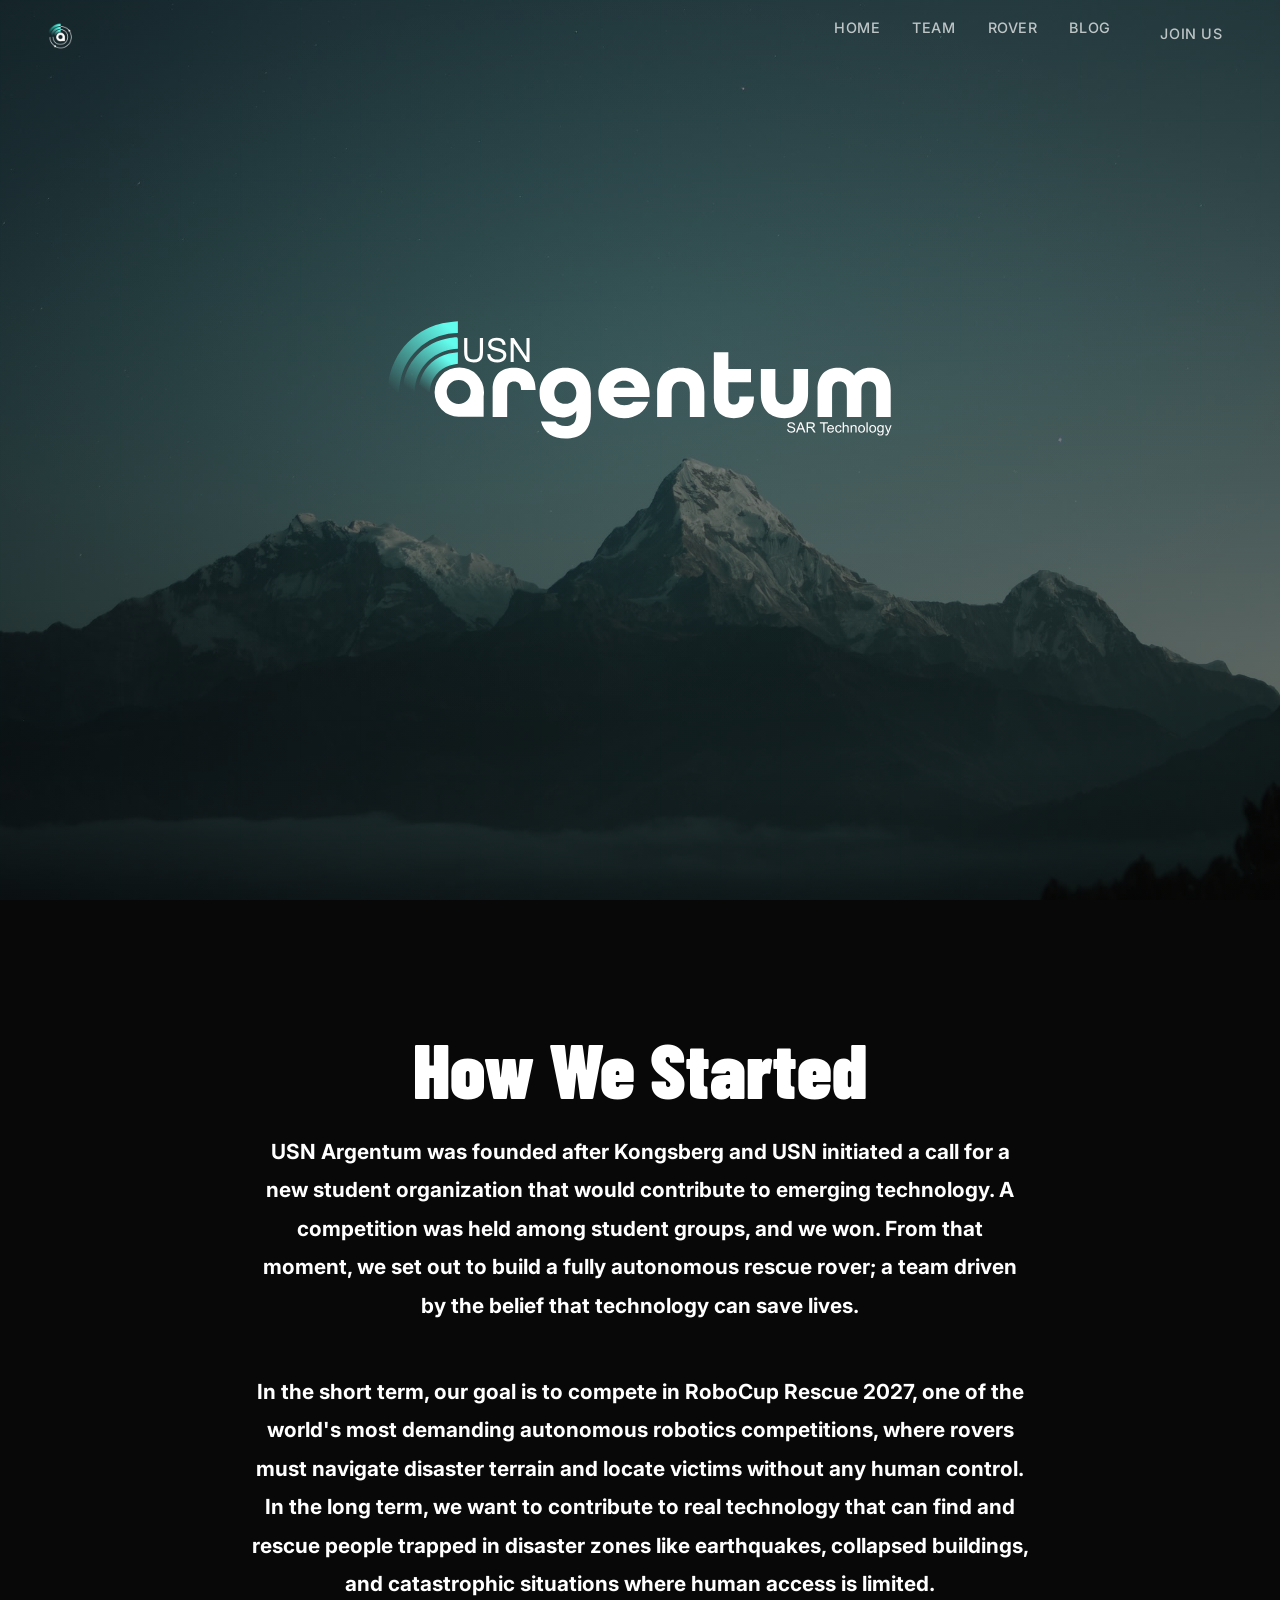
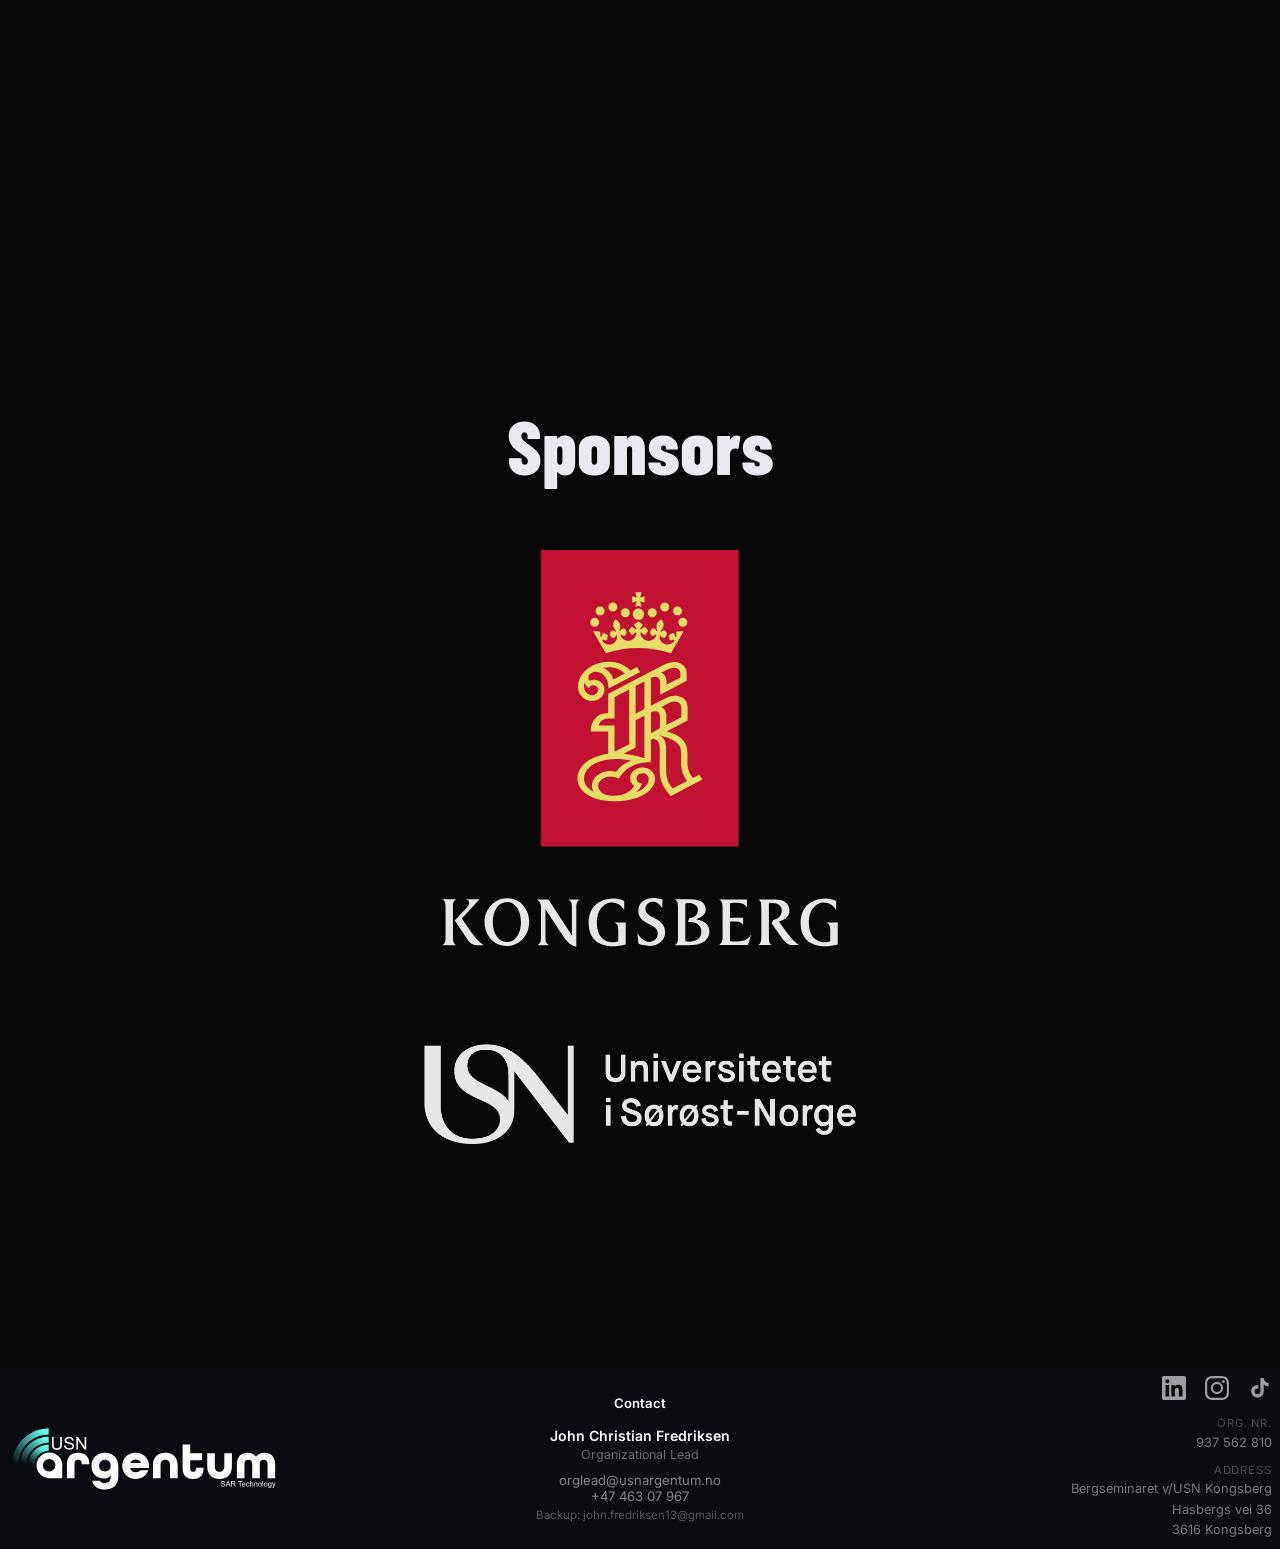
==== commit d503fee4: "Shrink the background hero photo and preload it on every page daniel-leone-g30P1zcOzXo-unsplash.jpg " ====
--- a/index.html
+++ b/index.html
@@ -7,6 +7,7 @@
   <link rel="icon" href="/static/img/favicon.ico?v=3" sizes="32x32"/>
   <link rel="icon" href="/static/img/favicon.svg?v=3" type="image/svg+xml"/>
   <link rel="apple-touch-icon" href="/static/img/apple-touch-icon.png"/>
+  <link rel="preload" as="image" href="/static/img/daniel-leone-g30P1zcOzXo-unsplash.jpg"/>
   <link href="https://fonts.googleapis.com/css2?family=Abril+Fatface&family=Barlow+Condensed:wght@400;600;700;800&family=Inter:wght@300;400;500;600&display=swap" rel="stylesheet"/>
   <link rel="stylesheet" href="style.css">
 </head>
--- a/style.css
+++ b/style.css
@@ -498,6 +498,10 @@
     box-shadow:0 8px 28px rgba(0,0,0,0.5);
     display:flex; align-items:flex-start; gap:0.5rem;
     animation:hiringPopupIn 0.4s cubic-bezier(0.22,1,0.36,1);
+    transition:opacity 0.25s ease, transform 0.25s ease;
+}
+.hiring-popup.hiring-popup-hidden {
+    opacity:0; transform:translateX(-16px); pointer-events:none;
 }
 @keyframes hiringPopupIn {
     from { opacity:0; transform:translateX(-16px); }
